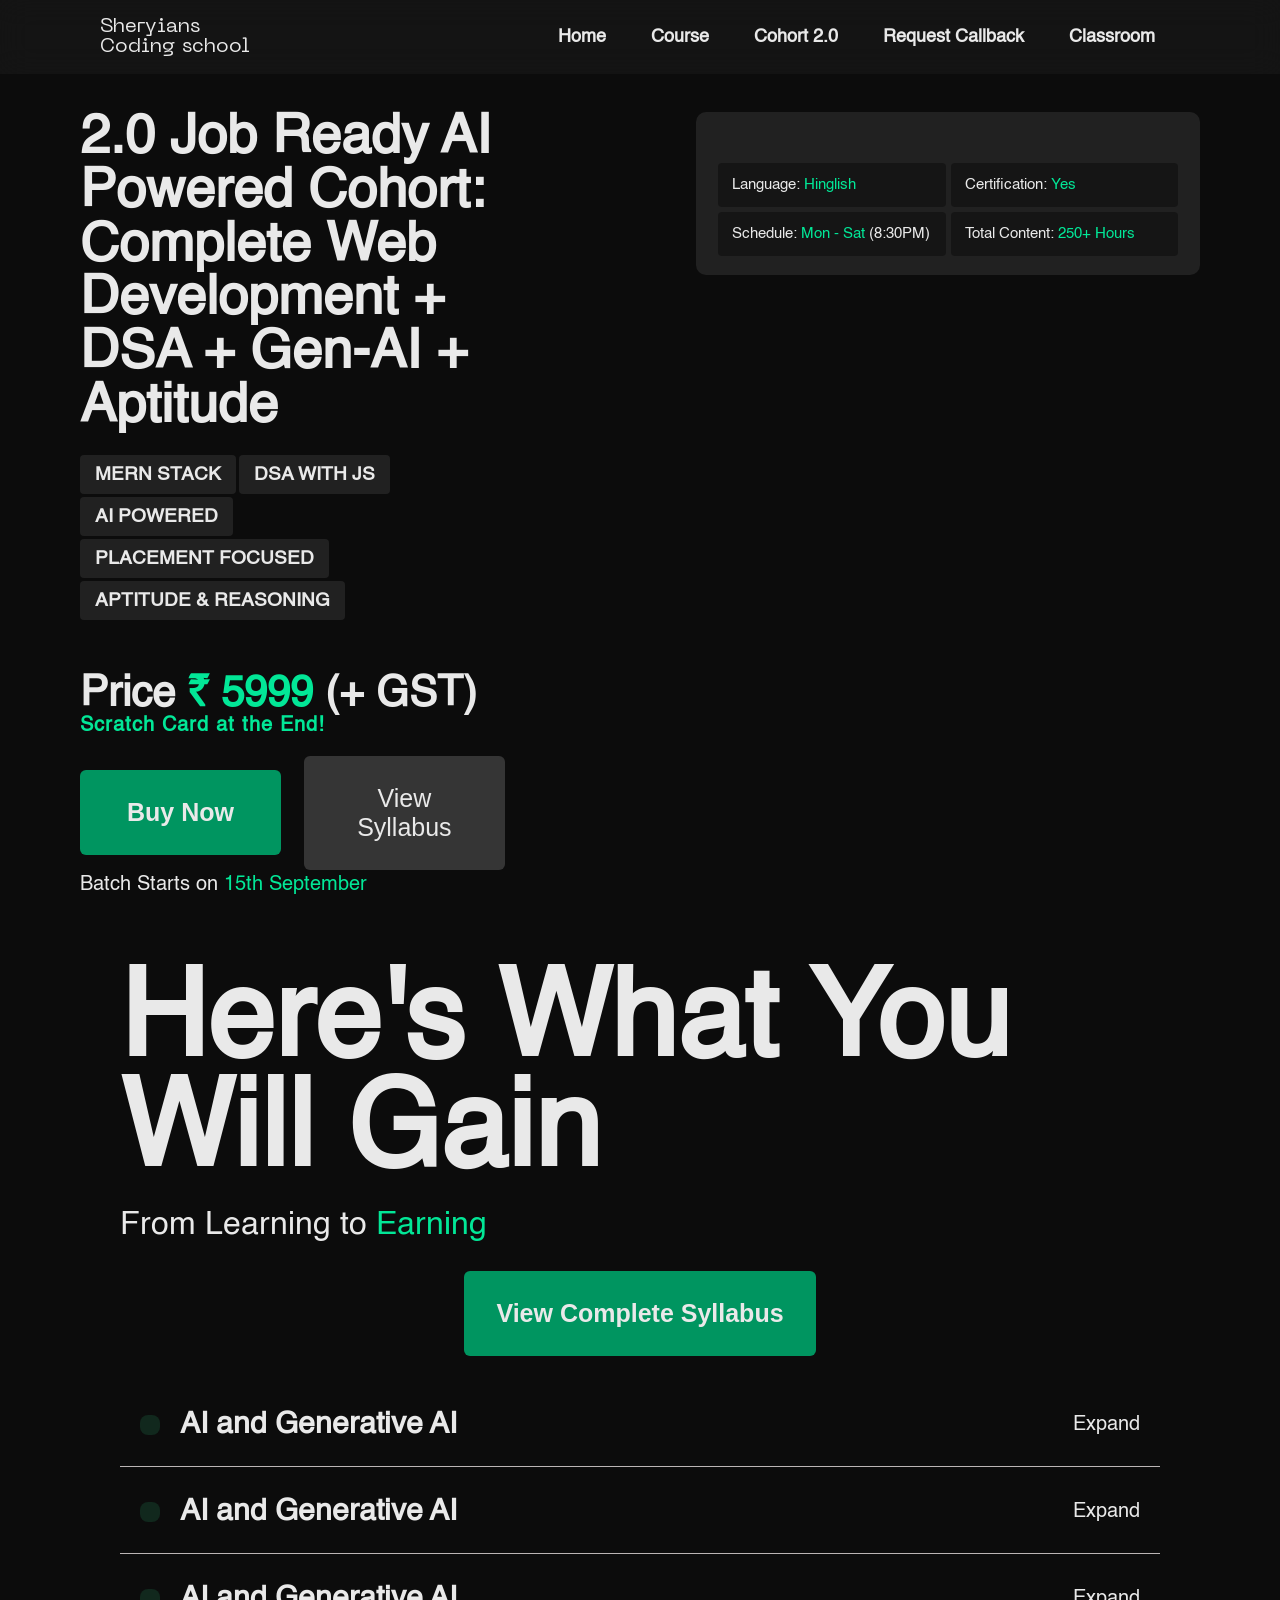
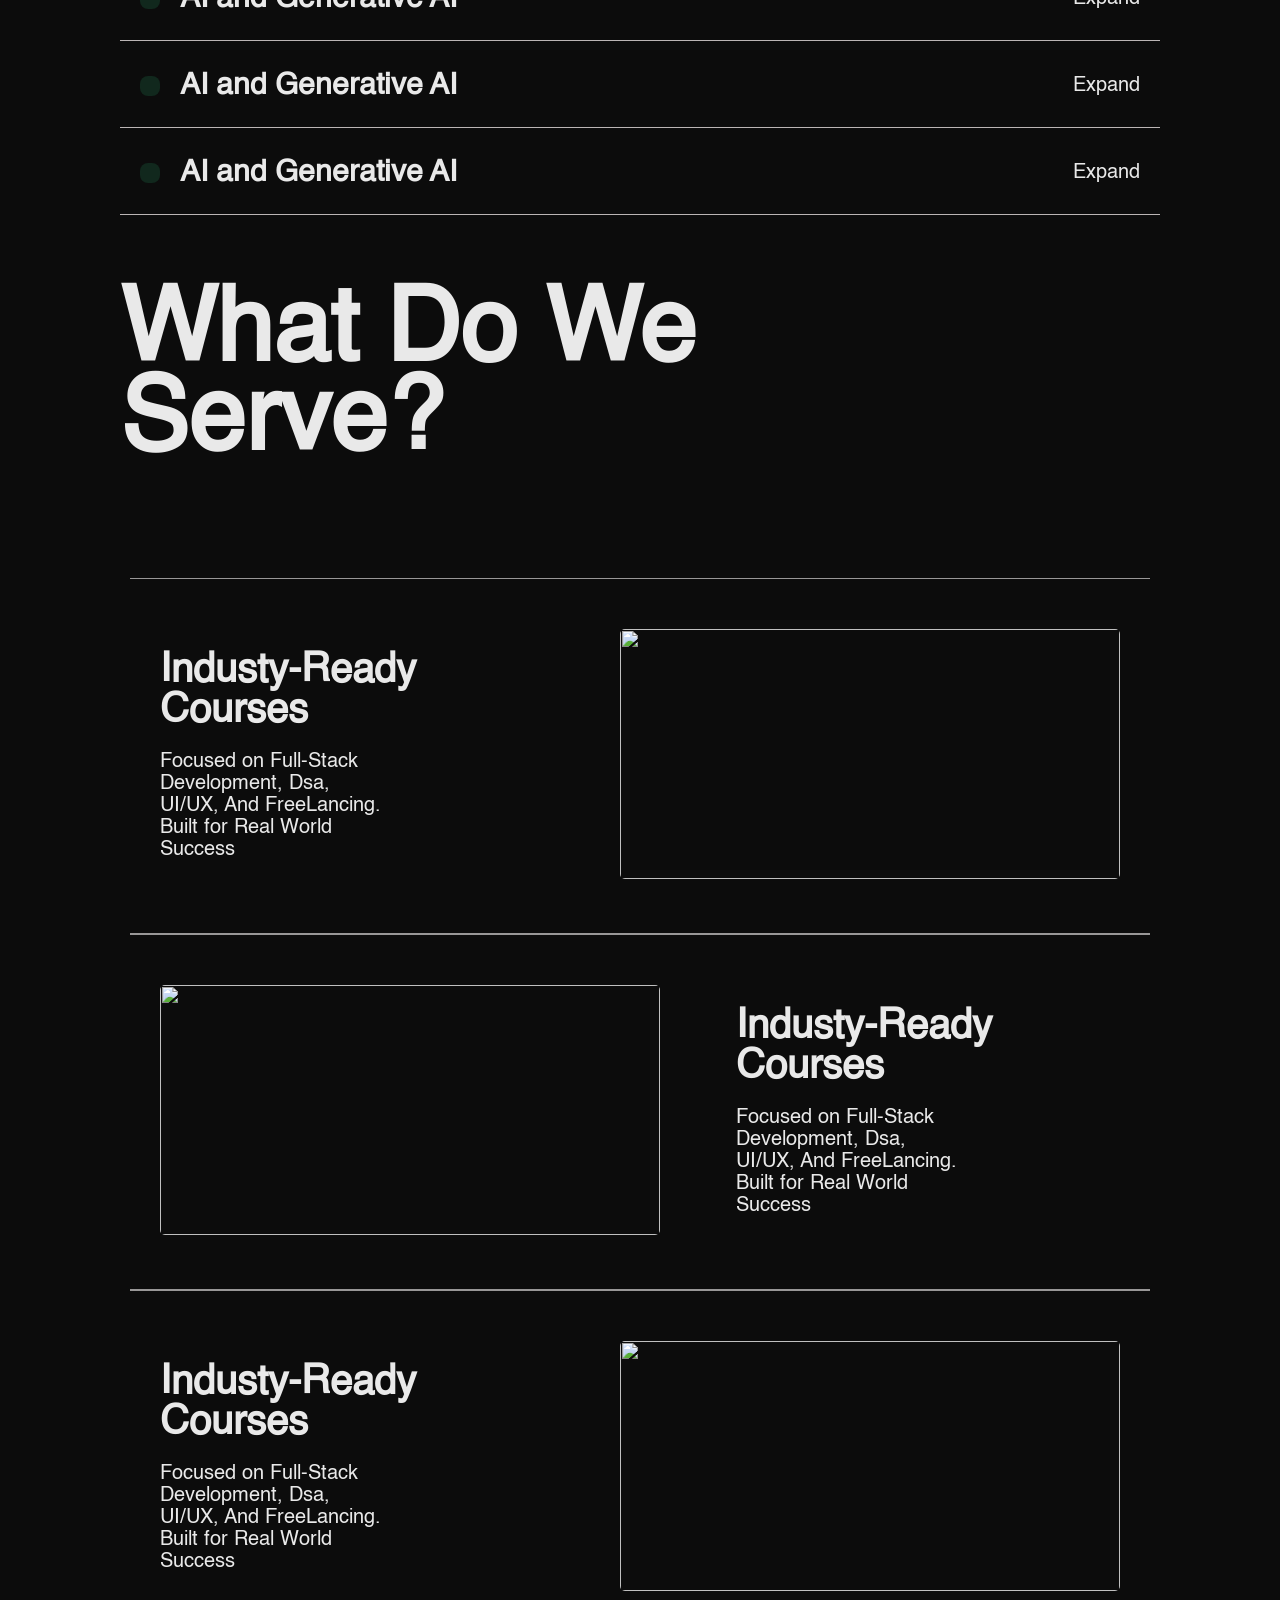
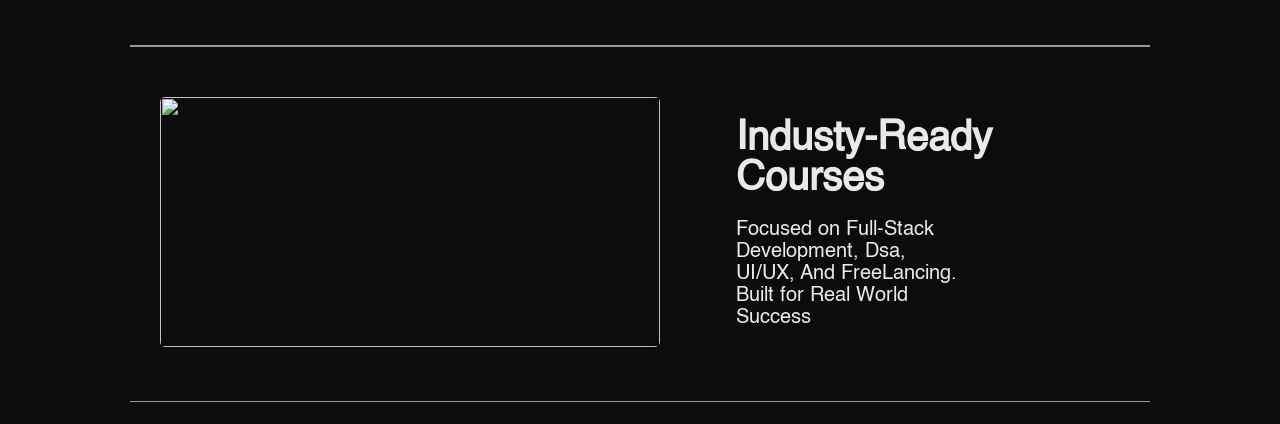
==== sheryiansWebPage/index.html @ 27f93404 "code added" ====
<!DOCTYPE html>
<html lang="en">
  <head>
    <meta charset="UTF-8" />
    <meta name="viewport" content="width=device-width, initial-scale=1.0" />
    <title>Sheryians Web Page</title>
    <link
      href="https://cdn.jsdelivr.net/npm/remixicon@4.5.0/fonts/remixicon.css"
      rel="stylesheet"
    />
    <link rel="stylesheet" href="style.css" />
  </head>
  <body>
    <nav>
      <div class="nav1">
        <img
          src="https://ik.imagekit.io/sheryians/light-logo_lNzGXRRlQ.png"
          alt=""
        />
        <h4>
          Sheryians <br />
          Coding school
        </h4>
      </div>
      <div class="nav2">
        <h4>Home</h4>
        <h4>Course</h4>
        <h4>Cohort 2.0</h4>
        <h4>Request Callback</h4>
        <h4>Classroom</h4>
        <h4><i class="ri-notification-3-fill"></i></h4>
      </div>
      <div class="nav3">
        <h4><i class="ri-phone-fill"></i></h4>
        <h4><i class="ri-menu-3-line"></i></h4>
      </div>
    </nav>
    <main>
      <div class="section1">
        <div class="left">
          <h1>
            2.0 Job Ready AI Powered Cohort: Complete Web Development + DSA +
            Gen-AI + Aptitude
          </h1>
          <div class="tags">
            <h4>MERN STACK</h4>
            <h4>DSA WITH JS</h4>
            <h4>AI POWERED</h4>
            <h4>PLACEMENT FOCUSED</h4>
            <h4>APTITUDE & REASONING</h4>
          </div>
          <h3 class="price">Price <span>₹ 5999</span> (+ GST)</h3>
          <h5><span>Scratch Card at the End!</span></h5>
          <div class="buttonsSect1">
            <button>Buy Now</button>
            <button>View Syllabus</button>
          </div>
          <h6 class="cta">Batch Starts on <span>15th September</span></h6>
        </div>
        <div class="right">
          <div class="right-card">
            <div class="image">
              <img
                src="https://ik.imagekit.io/sheryians/cohort-3_ekZjBiRzc.jpeg"
                alt=""
              />
            </div>
            <div class="image-bottom">
              <h4>Language: <span>Hinglish</span></h4>
              <h4>Certification: <span>Yes</span></h4>
              <h4>Schedule: <span>Mon - Sat </span>(8:30PM)</h4>
              <h4>Total Content: <span>250+ Hours</span></h4>
            </div>
          </div>
        </div>
      </div>

      <div class="section3">
        <h1>
          Here's What You <br />
          Will Gain
        </h1>
        <h3>From Learning to <span>Earning</span></h3>
        <div class="btn-extend">
          <button>View Complete Syllabus</button>
        </div>

        <div class="technos">
          <div class="techno">
            <div class="techn">
              <div class="timg">
                <i class="ri-robot-2-line"></i>
              </div>
              <h4>AI and Generative AI</h4>
            </div>
            <div class="expand">
              Expand <i class="ri-arrow-down-wide-line"></i>
            </div>
          </div>
          <div class="techno">
            <div class="techn">
              <div class="timg">
                <i class="ri-robot-2-line"></i>
              </div>
              <h4>AI and Generative AI</h4>
            </div>
            <div class="expand">
              Expand <i class="ri-arrow-down-wide-line"></i>
            </div>
          </div>
          <div class="techno">
            <div class="techn">
              <div class="timg">
                <i class="ri-robot-2-line"></i>
              </div>
              <h4>AI and Generative AI</h4>
            </div>
            <div class="expand">
              Expand <i class="ri-arrow-down-wide-line"></i>
            </div>
          </div>
          <div class="techno">
            <div class="techn">
              <div class="timg">
                <i class="ri-robot-2-line"></i>
              </div>
              <h4>AI and Generative AI</h4>
            </div>
            <div class="expand">
              Expand <i class="ri-arrow-down-wide-line"></i>
            </div>
          </div>
          <div class="techno">
            <div class="techn">
              <div class="timg">
                <i class="ri-robot-2-line"></i>
              </div>
              <h4>AI and Generative AI</h4>
            </div>
            <div class="expand">
              Expand <i class="ri-arrow-down-wide-line"></i>
            </div>
          </div>
        </div>
      </div>

      <div class="section4">
        <h1>
          What Do We <br />
          Serve?
        </h1>
        <div class="shercards">
          <div class="shercard">
            <div class="left">
              <h2>Industy-Ready Courses</h2>
              <p>
                Focused on Full-Stack Development, Dsa, UI/UX, And FreeLancing.
                Built for Real World Success
              </p>
            </div>
            <div class="right">
              <img
                src="https://plus.unsplash.com/premium_vector-1682310664746-f934119dffd6?w=900&auto=format&fit=crop&q=60&ixlib=rb-4.1.0&ixid=M3wxMjA3fDB8MHxzZWFyY2h8MXx8Y29kZXxlbnwwfDB8MHx8fDA%3D"
                alt=""
              />
            </div>
          </div>
          <div class="shercard">
            <div class="left">
              <h2>Industy-Ready Courses</h2>
              <p>
                Focused on Full-Stack Development, Dsa, UI/UX, And FreeLancing.
                Built for Real World Success
              </p>
            </div>
            <div class="right">
              <img
                src="https://plus.unsplash.com/premium_vector-1682306831269-3d16a30e3966?w=900&auto=format&fit=crop&q=60&ixlib=rb-4.1.0&ixid=M3wxMjA3fDB8MHxzZWFyY2h8MXx8bWVudG9yc2hpcHxlbnwwfDB8MHx8fDA%3D"
                alt=""
              />
            </div>
          </div>
          <div class="shercard">
            <div class="left">
              <h2>Industy-Ready Courses</h2>
              <p>
                Focused on Full-Stack Development, Dsa, UI/UX, And FreeLancing.
                Built for Real World Success
              </p>
            </div>
            <div class="right">
              <img
                src="https://plus.unsplash.com/premium_vector-1717082060641-5d649cb834aa?w=900&auto=format&fit=crop&q=60&ixlib=rb-4.1.0&ixid=M3wxMjA3fDB8MHxzZWFyY2h8OXx8Y29sbGFib3JhdGV8ZW58MHwwfDB8fHww"
                alt=""
              />
            </div>
          </div>
          <div class="shercard">
            <div class="left">
              <h2>Industy-Ready Courses</h2>
              <p>
                Focused on Full-Stack Development, Dsa, UI/UX, And FreeLancing.
                Built for Real World Success
              </p>
            </div>
            <div class="right">
              <img
                src="https://plus.unsplash.com/premium_vector-1682308752501-1ebeac94d735?w=900&auto=format&fit=crop&q=60&ixlib=rb-4.1.0&ixid=M3wxMjA3fDB8MHxzZWFyY2h8OXx8c3VjY2Vzc3xlbnwwfDB8MHx8fDA%3D"
                alt=""
              />
            </div>
          </div>
        </div>
      </div>
    </main>
  </body>
</html>
---- sheryiansWebPage/style.css ----
:root {
  --green: #02e797;
  --gray: #212121;
  --black: #0c0c0c;
  --white: #e9e9e9;
}
* {
  color: var(--white);
  margin: 0;
  padding: 0;
  box-sizing: border-box;
}
html,
body {
  width: 100%;
  height: 100%;
}
@font-face {
  font-family: "hell";
  src: url("./fonts/Helvetica_NTUXwLmxSC.ttf");
}
@font-face {
  font-family: "gill";
  src: url("./fonts/Gilroy-Medium_eHDK2RllDd.ttf");
}
@font-face {
  font-family: "new";
  src: url("./fonts/NeueMachina-Regular_DQCmjH1st.ttf");
}
body {
  background: var(--black);
}

nav {
  display: flex;
  align-items: center;
  justify-content: space-between;
  padding: 12px 80px;
  font-family: "hell";
  /* background: red; */
  position: fixed;
  width: 100%;
  background: rgba(238, 232, 232, 0.035); /* light white with transparency */
  backdrop-filter: blur(15px); /* blur effect */
}
.nav1 {
  display: flex;
  align-items: center;
  justify-content: center;
  gap: 20px;
}
.nav1 img {
  height: 50px;
}
.nav1 h4 {
  font-family: "new";
  font-size: 20px;
  font-weight: 400;
}
.nav2 h4 {
  font-size: 18px;
}
.nav2 {
  display: flex;
  align-items: center;
  justify-content: center;
  gap: 45px;
}
.nav3 {
  display: none;
  align-items: center;
  justify-content: center;
  gap: 30px;
  font-size: 25px;
}
@media (max-width: 900px) {
  nav {
    padding: 10px 40px;
  }

  .nav1 {
    gap: 20px;
  }
  .nav1 h4 {
    font-size: 15px;
  }
  .nav2 {
    gap: 17px;
  }
  .nav2 h4 {
    font-size: 15px;
  }
}
@media (max-width: 690px) {
  nav {
    padding: 11px 21px;
    /* background: blue; */
  }
  .nav1 {
    gap: 10px;
  }
  .nav1 h4 {
    font-size: 13px;
  }
  .nav1 img {
    height: 40px;
  }
  .nav2 {
    display: none;
  }
  .nav3 {
    display: flex;
  }
}
main {
  padding-top: 100px;
  /* background: red; */
}
.section1 {
  display: flex;
  align-items: flex-start;
  justify-content: space-between;
  padding: 12px 80px;
  font-family: hell;
}
.section1 span {
  color: var(--green);
}
.section1 .left {
  width: 39%;
  /* background: red; */
}
.section1 .right {
  width: 45%;
  /* background: blue; */
}
.section1 .right img {
  width: 500px;
}
.left h1 {
  font-size: 49px;
  font-weight: 600;
}

.left .tags {
  display: flex;
  align-items: center;
  gap: 6px 6px;
  margin: 20px 0;
  flex-wrap: wrap;
  width: 80%;
}

.left .tags h4 {
  background: var(--gray);
  padding: 10px 14px;
  border-radius: 4px;
  white-space: nowrap;
  font-size: 15px;
}
.left .price {
  font-size: 42px;
  margin-top: 54px;
  /* background: blue; */
}
.left h5 span {
  font-size: 20px;
  letter-spacing: 1px;
  font-weight: 600;
}

.right-card {
  height: fit-content;
  width: 100%;
  /* background: greenyellow; */
  background: var(--gray);
  overflow: hidden;
  border-radius: 10px;
}
.right .right-card .image {
  width: 100%;
}
.right .right-card .image img {
  width: 100%;
}
.right .right-card .image-bottom {
  /* background: blue; */
  padding: 10px;
  padding-top: 35px;
  display: flex;
  align-items: center;
  justify-content: center;
  gap: 20px;
  flex-wrap: wrap;
  padding-bottom: 19px;
}
.image-bottom h4 {
  background: #151515;
  padding: 14px;
  font-size: 20px;
  white-space: nowrap;
  width: 47%;
  border-radius: 4px;
  font-weight: 500;
}

.buttonsSect1 {
  /* background: blue; */
  display: flex;
  gap: 23px;
  align-items: center;
  cursor: pointer;
  margin-top: 20px;
}
.buttonsSect1 button {
  cursor: pointer;
  font-size: 25px;
  padding: 28px 28px;
  background-color: #009560;
  font-weight: 600;
  border: none;
  border-radius: 6px;
  width: 46%;
}
.buttonsSect1 button:nth-child(2) {
  background: #353535;
  font-weight: 400;
}
.cta {
  font-size: 20px;
  font-weight: 400;
  margin-top: 5px;
}
@media (max-width: 1300px) {
  .right .right-card .image-bottom {
    gap: 5px;
  }
  .image-bottom h4 {
    font-size: 1.2vw;
  }
  .left h1 {
    font-size: 4.2vw;
    line-height: 4.2vw;
  }
  .left .tags {
    gap: 3px;
  }
  .left .tags h4 {
    font-size: 1.5vw;
    padding: 10px 15px;
  }
}
@media (max-width: 800px) {
  main {
    width: 100%;
    /* background: blueviolet; */
  }
  .section1 {
    flex-direction: column-reverse;
    /* background: red; */
    width: 100%;
    padding: 10px 30px;
  }
  .section1 .left {
    width: 100%;
    /* background: blue; */
  }
  .section1 .right {
    width: 100%;
  }
  .right .right-card .image-bottom {
    /* background: green; */
    gap: 10px;
    padding-top: 20px;
  }
  .image-bottom h4 {
    font-size: 2.3vw;
  }
  .left h1 {
    margin-top: 20px;
    font-size: 6.2vw;
    line-height: 6.2vw;
  }
  .left .tags {
    gap: 4px;
  }
  .left .tags h4 {
    font-size: 2.5vw;
    padding: 10px 15px;
  }
  .left .price {
    font-size: 7vw;
    margin-top: 10px;
  }
  .left h5 span {
    font-size: 4vw;
  }
  .buttonsSect1 {
    justify-content: space-between;
    margin-bottom: 10px;
  }
  .buttonsSect1 button {
    font-size: 3vw;
    padding: 15px 20px;
  }
  .cta {
    font-size: 3vw;
  }
}
.section3 {
  display: flex;
  flex-direction: column;
  align-items: flex-start;
  justify-content: flex-start;
  padding: 12px 120px;
  font-family: hell;
  margin-top: 50px;
  /* background: green; */
}
.section3 h1 {
  font-size: 120px;
  line-height: 110px;
}
.section3 h3 {
  margin-top: 20px;
  font-size: 32px;
  font-weight: 400;
}
.section3 h3 span {
  color: var(--green);
}
.btn-extend {
  /* background: red; */
  width: 100%;
  padding: 10px;
  display: flex;
  justify-content: center;
  align-items: center;
  margin-top: 20px;
}
.btn-extend button {
  cursor: pointer;
  font-size: 25px;
  padding: 28px 32px;
  background-color: #009560;
  font-weight: 600;
  border: none;
  border-radius: 6px;
}
.technos {
  /* background: red; */
  width: 100%;
  display: flex;
  flex-direction: column;
  gap: 20px;
  font-size: 30px;
  margin-top: 34px;
}
.techno {
  display: flex;
  justify-content: space-between;
  align-items: center;
  padding: 10px 20px;
  /* background: blueviolet; */
  border-bottom: 1px solid rgb(187, 181, 181);
  padding-bottom: 26px;
}
.techn {
  /* background: green; */
  display: flex;
  align-items: center;
  justify-content: center;
  gap: 20px;
}
.timg {
  padding: 10px;
  background: #11281d;
  display: flex;
  justify-content: center;
  align-items: center;
  border-radius: 8px;
}
.timg i {
  color: #24ac71;
}
.expand {
  font-size: 20px;
}
@media (max-width: 800px) {
  .section3 {
    /* background: blue; */
    width: 100%;
    padding: 10px 30px;
  }
  .section3 h1 {
    font-size: 12vw;
    line-height: 12vw;
    text-align: center;
    /* background: red; */
    width: 100%;
  }
  .section3 h3 {
    font-size: 4vw;
    text-align: center;
    /* background: red; */
    width: 100%;
  }
  .technos {
    width: 100%;
  }
  .btn-extend button {
    padding: 10px 20px;
    font-size: 5vw;
  }

  .techno {
    font-size: 4vw;
    padding-bottom: 3vw;
  }
  .timg {
    padding: 5px 5px;
  }
  .timg i {
    font-size: 20px;
  }
  .expand {
    font-size: 3vw;
  }
}
@media (max-width: 400px) {
  .techn {
    /* background: black; */
    font-size: 3.2vw;
    gap: 10px;
  }
}
.section4 {
  display: flex;
  flex-direction: column;
  align-items: flex-start;
  justify-content: flex-start;
  padding: 12px 120px;
  font-family: hell;
  margin-top: 50px;
}
.section4 h1 {
  font-size: 8vw;
  line-height: 7vw;
}

.shercards {
  width: 100%;
  /* background: blue; */
  margin-top: 100px;
  display: flex;
  flex-direction: column;
  padding: 10px;
}
.shercard {
  display: flex;
  /* background: red; */
  padding: 50px 30px;
  align-items: center;
  justify-content: space-between;
  border-block: 1px solid rgb(153, 151, 151);
}
.shercard img {
  height: 250px;
  width: 500px;
  object-fit: cover;
  border-radius: 5px;
}
.shercard .left {
  display: flex;
  flex-direction: column;
  gap: 20px;
  width: 40%;
}
.shercard .left h2 {
  font-size: 40px;
}
.shercard .left p {
  font-size: 20px;
  line-height: 22px;
  width: 60%;
}

.shercard:nth-child(2) {
  flex-direction: row-reverse;
}
.shercard:nth-child(4) {
  flex-direction: row-reverse;
}
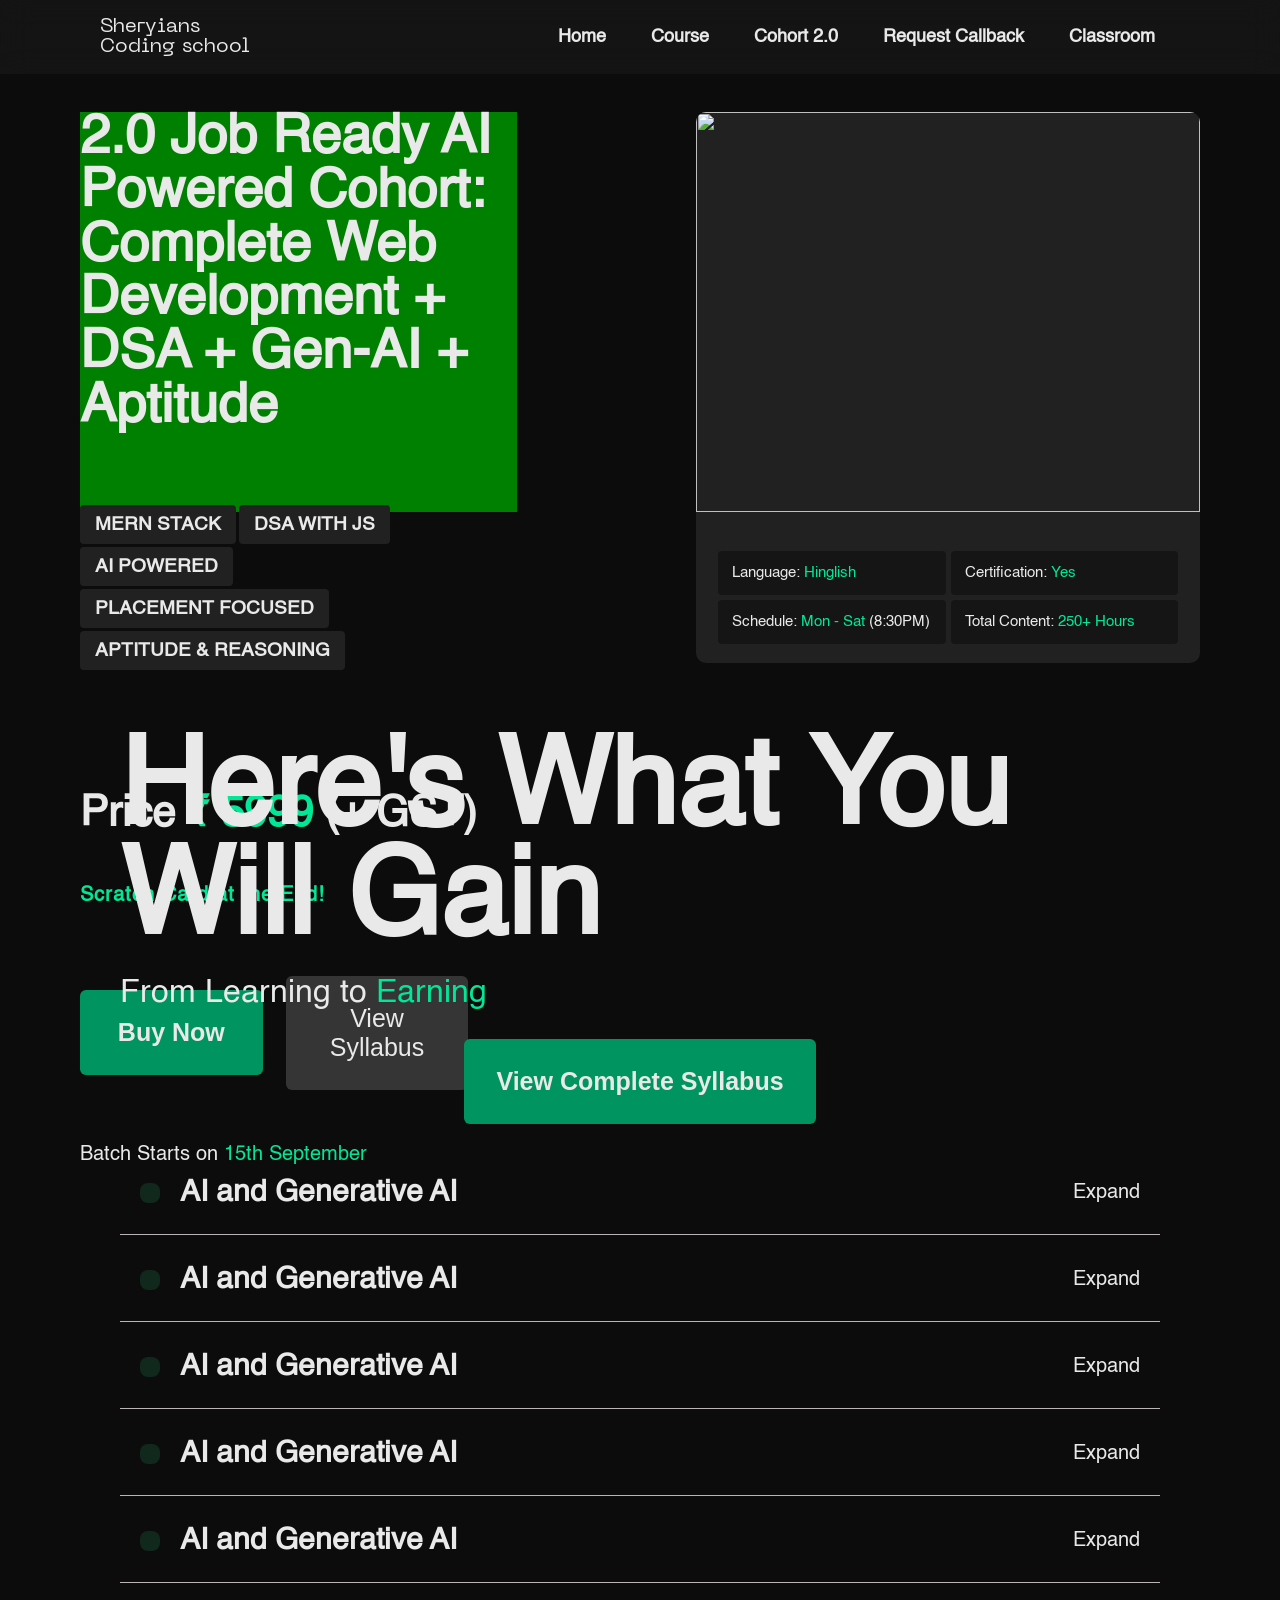
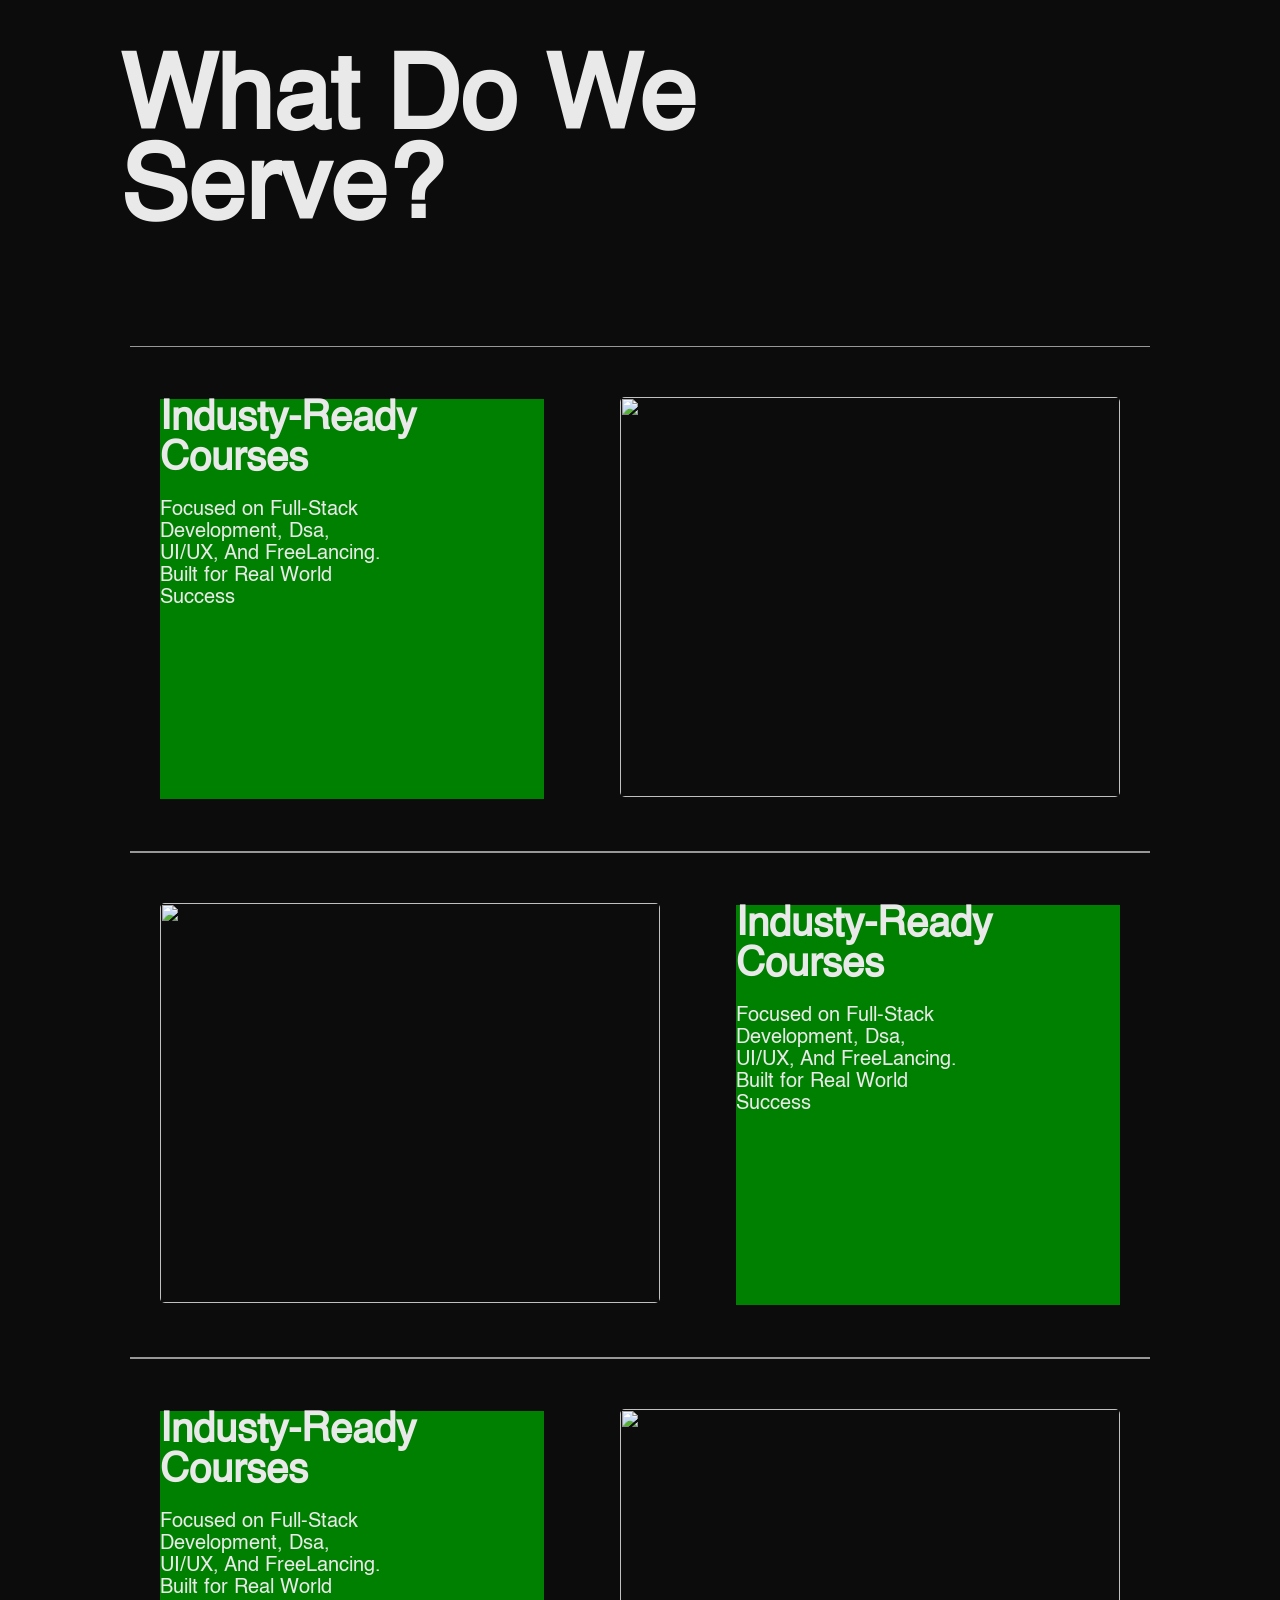
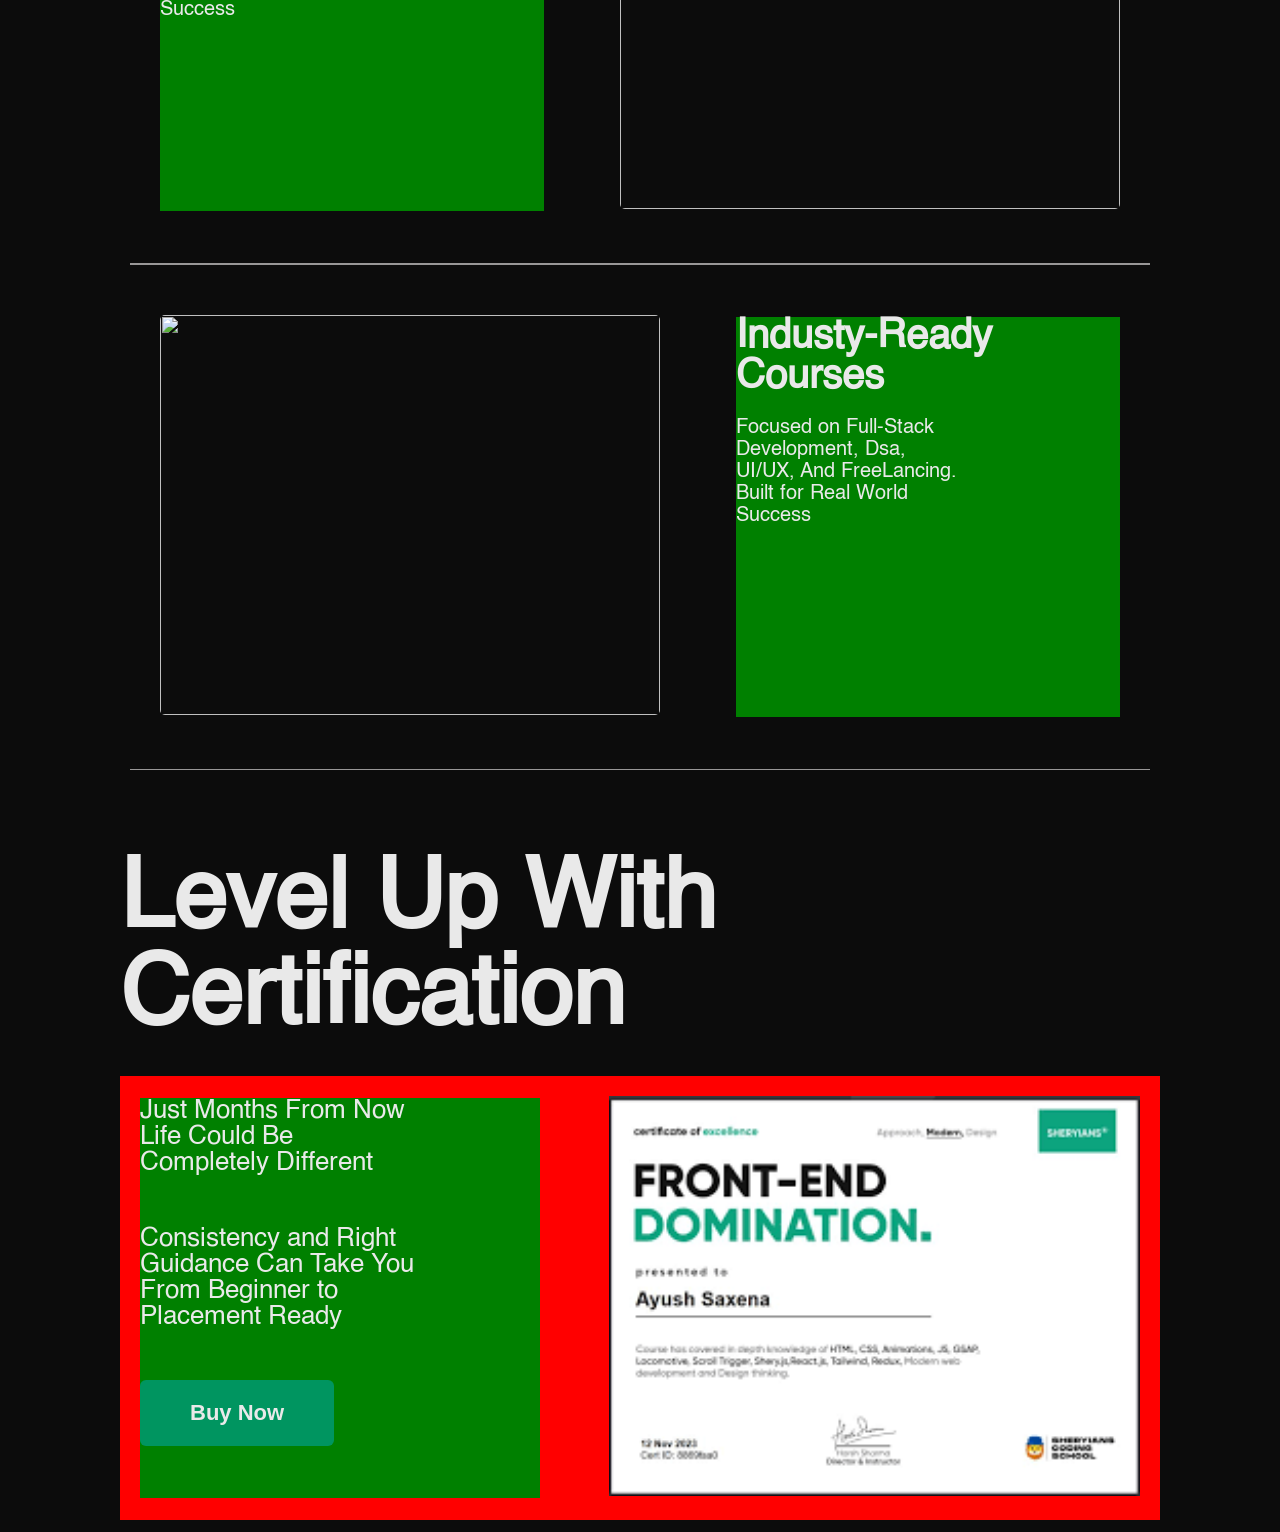
==== commit 78711d4b: "code added" ====
--- a/sheryiansWebPage/index.html
+++ b/sheryiansWebPage/index.html
@@ -212,6 +212,28 @@
           </div>
         </div>
       </div>
+
+      <div class="section6">
+        <h1>
+          Level Up With <br />
+          Certification
+        </h1>
+        <div class="certf">
+          <div class="left">
+            <div class="top">
+              Just Months From Now Life Could Be Completely Different
+            </div>
+            <div class="bottom">
+              Consistency and Right Guidance Can Take You From Beginner to
+              Placement Ready
+            </div>
+            <button>Buy Now</button>
+          </div>
+          <div class="right">
+            <img src="./assets/Cert.png" alt="" />
+          </div>
+        </div>
+      </div>
     </main>
   </body>
 </html>
--- a/sheryiansWebPage/style.css
+++ b/sheryiansWebPage/style.css
@@ -491,3 +491,105 @@
 .shercard:nth-child(4) {
   flex-direction: row-reverse;
 }
+@media (max-width: 800px) {
+  .section4 {
+    padding: 10px 15px;
+  }
+  .section4 h1 {
+    font-size: 11vw;
+    line-height: 9vw;
+    width: 100%;
+    /* background: greenyellow; */
+    text-align: center;
+  }
+  .shercards {
+    flex-direction: column;
+    width: 100%;
+    margin-top: 20px;
+  }
+  .shercard {
+    width: 100%;
+    /* background: blue; */
+    display: flex;
+    flex-direction: column-reverse;
+    padding: 40px 20px;
+  }
+  .shercard img {
+    width: 100%;
+    height: 100%;
+  }
+  .shercard .left {
+    width: 100%;
+  }
+  .shercard .left h2 {
+    font-size: 8vw;
+    width: 100%;
+    margin-top: 20px;
+    /* background: green; */
+  }
+  .shercard .left p {
+    width: 100%;
+    font-size: 4vw;
+    line-height: 4vw;
+    margin-bottom: 30px;
+  }
+  .shercard:nth-child(2) {
+    flex-direction: column-reverse;
+  }
+  .shercard:nth-child(4) {
+    flex-direction: column-reverse;
+  }
+}
+.section6 {
+  display: flex;
+  flex-direction: column;
+  align-items: flex-start;
+  justify-content: flex-start;
+  padding: 12px 120px;
+  font-family: hell;
+  margin-top: 50px;
+}
+.section6 h1 {
+  font-size: 7.5vw;
+  line-height: 7.5vw;
+}
+.certf {
+  background: red;
+  margin-top: 30px;
+  width: 100%;
+  display: flex;
+  align-items: center;
+  justify-content: space-between;
+  padding: 20px;
+}
+.left {
+  display: flex;
+  flex-direction: column;
+  justify-content: flex-start;
+  align-items: flex-start;
+  width: 40%;
+  background: green;
+  height: 400px;
+  gap: 50px;
+}
+.left .top {
+  font-size: 26px;
+  width: 70%;
+}
+.left .bottom {
+  font-size: 26px;
+  /* margin-top: 30px; */
+  width: 70%;
+}
+.right img {
+  height: 400px;
+}
+.certf button {
+  cursor: pointer;
+  font-size: 22px;
+  padding: 20px 50px;
+  background-color: #009560;
+  font-weight: 600;
+  border: none;
+  border-radius: 6px;
+}
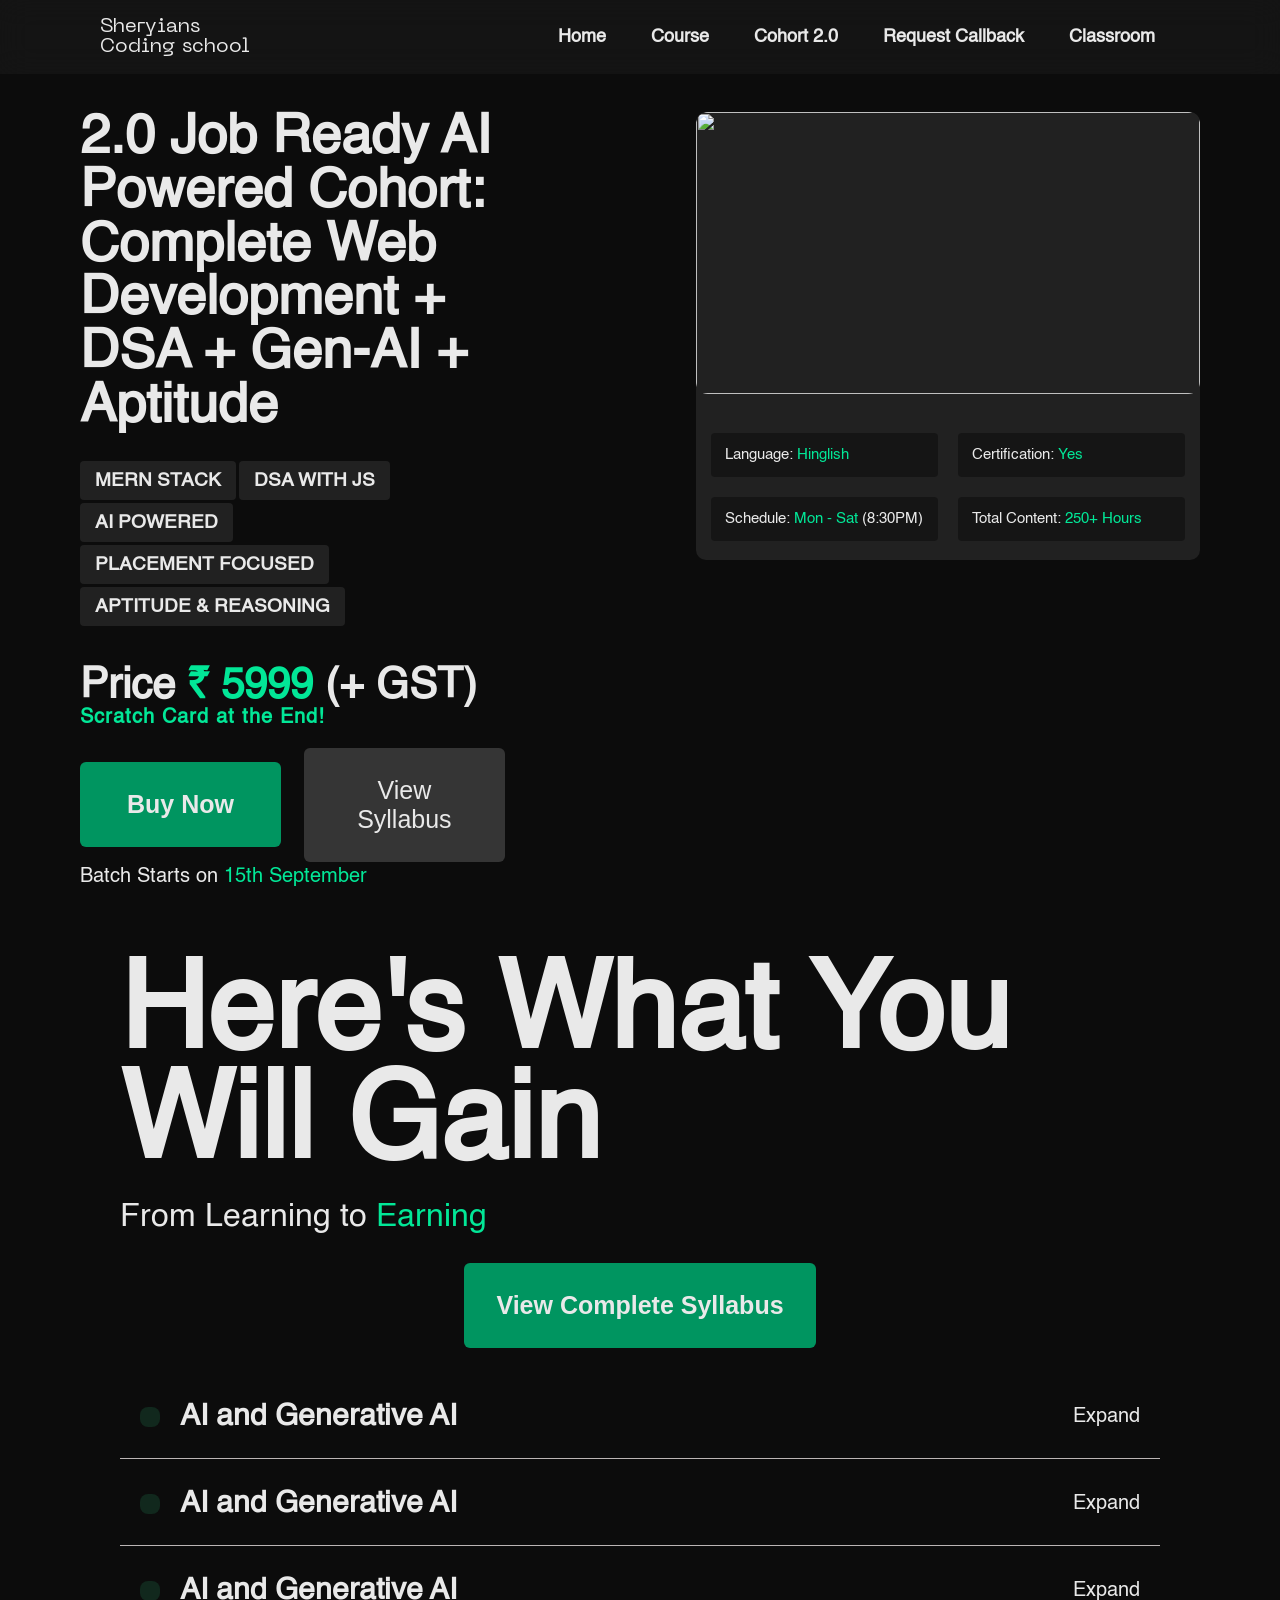
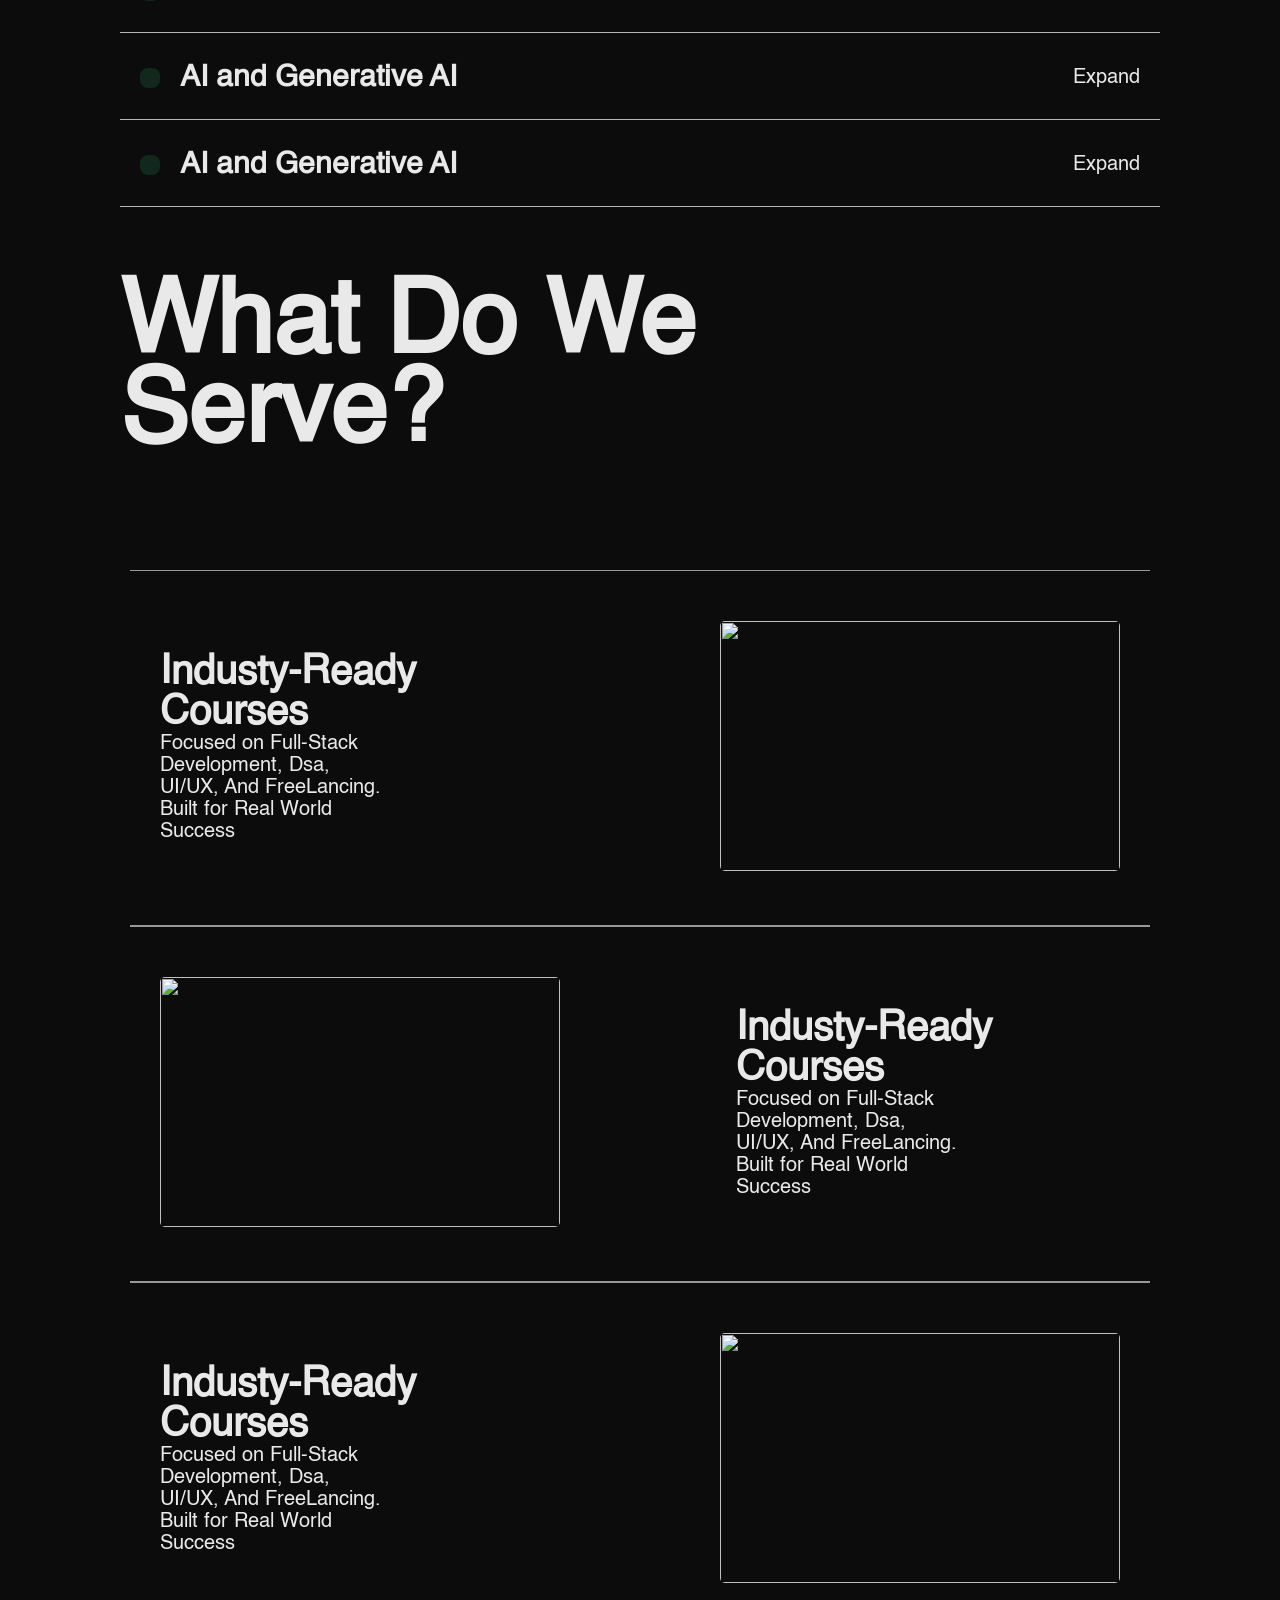
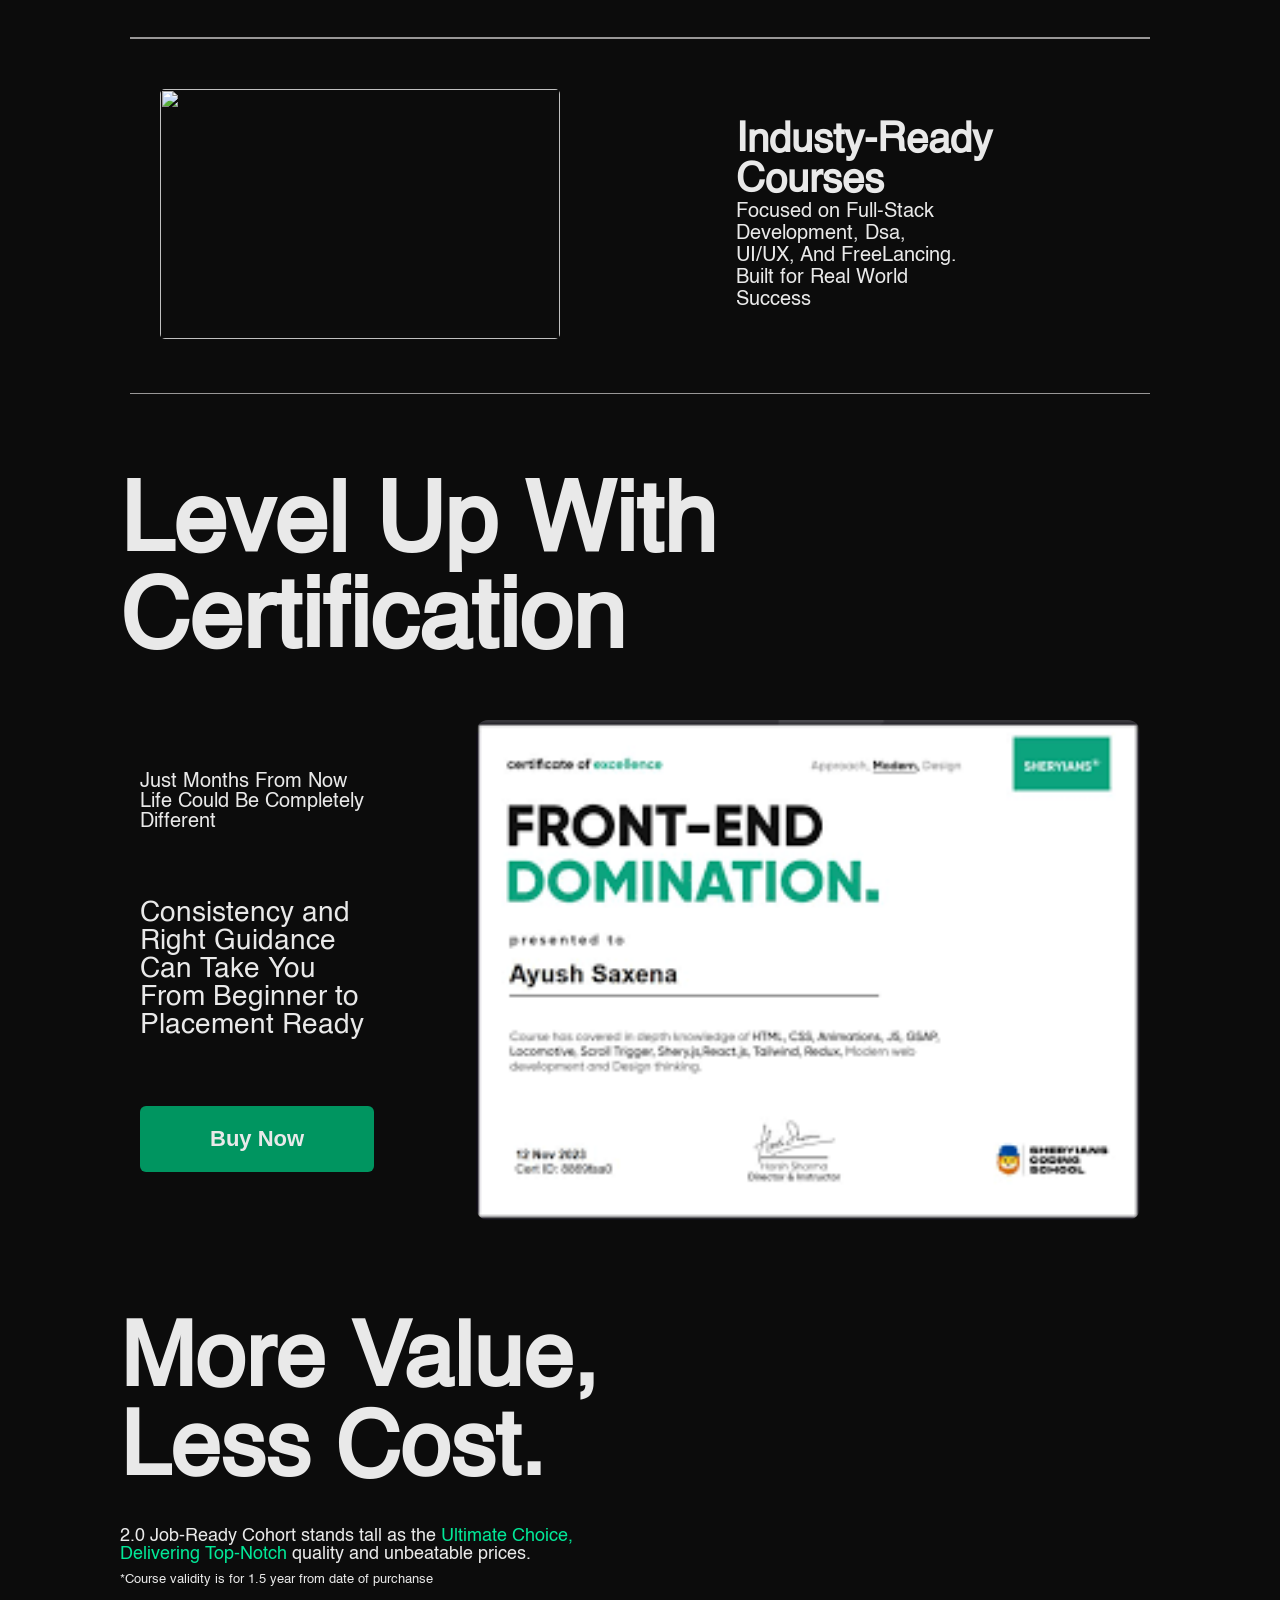
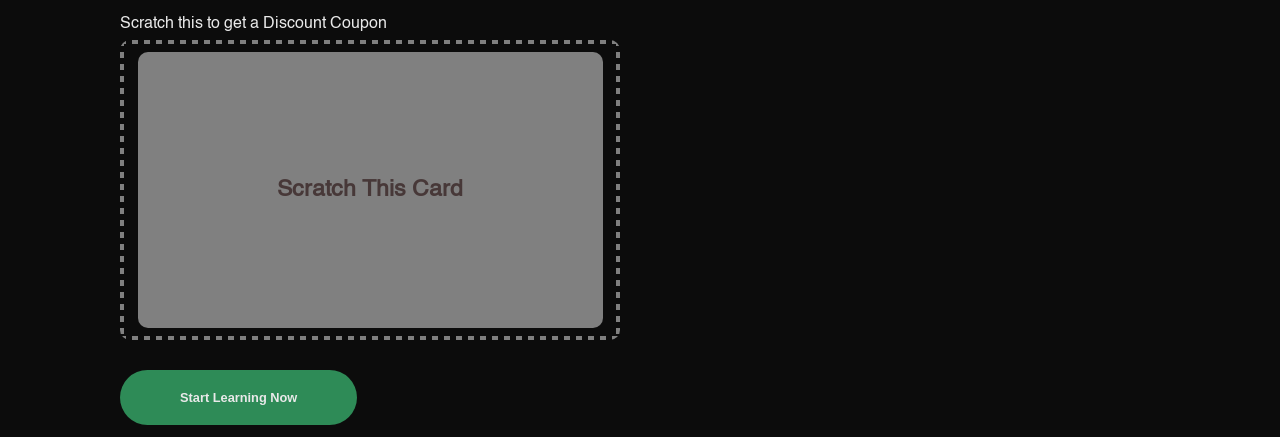
==== commit fcfafb58: "code added" ====
--- a/sheryiansWebPage/index.html
+++ b/sheryiansWebPage/index.html
@@ -234,6 +234,32 @@
           </div>
         </div>
       </div>
+
+      <div class="section7">
+        <h1>
+          More Value, <br />
+          Less Cost.
+        </h1>
+        <h2 class="subHeading">
+          2.0 Job-Ready Cohort stands tall as the
+          <span>
+            Ultimate Choice, <br />
+            Delivering Top-Notch
+          </span>
+          quality and unbeatable prices. <br />
+        </h2>
+        <small class="validity"
+          >*Course validity is for 1.5 year from date of purchanse</small
+        >
+
+        <div class="scratch">
+          <p>Scratch this to get a Discount Coupon</p>
+          <div class="scratch-card">
+            <div class="scratch-inner">Scratch This Card</div>
+          </div>
+        </div>
+        <button>Start Learning Now</button>
+      </div>
     </main>
   </body>
 </html>
--- a/sheryiansWebPage/style.css
+++ b/sheryiansWebPage/style.css
@@ -122,6 +122,7 @@
   justify-content: space-between;
   padding: 12px 80px;
   font-family: hell;
+  /* background: greenyellow; */
 }
 .section1 span {
   color: var(--green);
@@ -136,6 +137,8 @@
 }
 .section1 .right img {
   width: 500px;
+  /* height: 24vw; */
+  object-fit: cover;
 }
 .left h1 {
   font-size: 49px;
@@ -146,7 +149,7 @@
   display: flex;
   align-items: center;
   gap: 6px 6px;
-  margin: 20px 0;
+  margin: 26px 0;
   flex-wrap: wrap;
   width: 80%;
 }
@@ -160,7 +163,7 @@
 }
 .left .price {
   font-size: 42px;
-  margin-top: 54px;
+  margin-top: 40px;
   /* background: blue; */
 }
 .left h5 span {
@@ -170,9 +173,8 @@
 }
 
 .right-card {
-  height: fit-content;
+  /* height: fit-content; */
   width: 100%;
-  /* background: greenyellow; */
   background: var(--gray);
   overflow: hidden;
   border-radius: 10px;
@@ -182,6 +184,8 @@
 }
 .right .right-card .image img {
   width: 100%;
+  height: 22vw;
+  object-fit: cover;
 }
 .right .right-card .image-bottom {
   /* background: blue; */
@@ -232,7 +236,7 @@
   margin-top: 5px;
 }
 @media (max-width: 1300px) {
-  .right .right-card .image-bottom {
+  .right .right-card .right .right-card .image-bottom {
     gap: 5px;
   }
   .image-bottom h4 {
@@ -264,6 +268,7 @@
   .section1 .left {
     width: 100%;
     /* background: blue; */
+    height: fit-content;
   }
   .section1 .right {
     width: 100%;
@@ -273,6 +278,14 @@
     gap: 10px;
     padding-top: 20px;
   }
+  .right .right-card .image {
+    width: 100%;
+  }
+  .right .right-card .image img {
+    width: 100%;
+    height: 60vw;
+    object-fit: cover;
+  }
   .image-bottom h4 {
     font-size: 2.3vw;
   }
@@ -283,6 +296,8 @@
   }
   .left .tags {
     gap: 4px;
+    /* background: greenyellow; */
+    width: 100%;
   }
   .left .tags h4 {
     font-size: 2.5vw;
@@ -290,14 +305,24 @@
   }
   .left .price {
     font-size: 7vw;
-    margin-top: 10px;
+    /* margin-top: 1px; */
+    /* background: red; */
+    width: 100%;
+  }
+
+  .section1 .left h5 {
+    width: 100%;
   }
   .left h5 span {
     font-size: 4vw;
+    width: 100%;
+    /* background: greenyellow; */
   }
   .buttonsSect1 {
     justify-content: space-between;
     margin-bottom: 10px;
+    /* background: red; */
+    width: 100%;
   }
   .buttonsSect1 button {
     font-size: 3vw;
@@ -305,6 +330,9 @@
   }
   .cta {
     font-size: 3vw;
+    /* background: blue; */
+    width: 100%;
+    margin-top: 10px;
   }
 }
 .section3 {
@@ -464,17 +492,18 @@
   justify-content: space-between;
   border-block: 1px solid rgb(153, 151, 151);
 }
-.shercard img {
+.shercard .right img {
   height: 250px;
-  width: 500px;
+  width: 400px;
   object-fit: cover;
   border-radius: 5px;
 }
 .shercard .left {
   display: flex;
   flex-direction: column;
-  gap: 20px;
   width: 40%;
+  /* background: blue; */
+  justify-content: center;
 }
 .shercard .left h2 {
   font-size: 40px;
@@ -514,12 +543,19 @@
     flex-direction: column-reverse;
     padding: 40px 20px;
   }
-  .shercard img {
-    width: 100%;
-    height: 100%;
+  .shercard .right img {
+    width: 100%;
+    /* height: 100%; */
+    /* background: ; */
   }
   .shercard .left {
     width: 100%;
+    padding: 5px;
+    height: 220px;
+    /* align-items: flex-start;
+    justify-content: flex-start; */
+    /* background: blue; */
+    text-align: left;
   }
   .shercard .left h2 {
     font-size: 8vw;
@@ -531,6 +567,7 @@
     width: 100%;
     font-size: 4vw;
     line-height: 4vw;
+    margin-top: 20px;
     margin-bottom: 30px;
   }
   .shercard:nth-child(2) {
@@ -554,7 +591,7 @@
   line-height: 7.5vw;
 }
 .certf {
-  background: red;
+  /* background: red; */
   margin-top: 30px;
   width: 100%;
   display: flex;
@@ -562,34 +599,217 @@
   justify-content: space-between;
   padding: 20px;
 }
-.left {
+.certf .left {
   display: flex;
   flex-direction: column;
-  justify-content: flex-start;
+  justify-content: space-between;
   align-items: flex-start;
   width: 40%;
-  background: green;
+  /* background: green; */
   height: 400px;
   gap: 50px;
 }
-.left .top {
-  font-size: 26px;
+.certf .left .top {
+  font-size: 20px;
   width: 70%;
 }
-.left .bottom {
-  font-size: 26px;
+.certf .left .bottom {
+  font-size: 28px;
   /* margin-top: 30px; */
   width: 70%;
+  /* background: blue; */
 }
 .right img {
-  height: 400px;
+  height: 500px;
+  border-radius: 12px;
 }
 .certf button {
   cursor: pointer;
   font-size: 22px;
-  padding: 20px 50px;
+  padding: 20px 70px;
   background-color: #009560;
   font-weight: 600;
   border: none;
   border-radius: 6px;
 }
+@media (max-width: 800px) {
+  .section6 {
+    width: 100%;
+    padding: 10px 20px;
+    /* background: green; */
+  }
+  .section6 h1 {
+    font-size: 7vw;
+    text-align: center;
+    width: 100%;
+    margin-bottom: -20px;
+  }
+  .certf {
+    width: 100%;
+    /* background: red; */
+    flex-direction: column;
+  }
+  .certf .left {
+    width: 100%;
+    /* background: blue; */
+    flex-direction: column;
+    align-items: center;
+    justify-content: center;
+    gap: 30px;
+    height: fit-content;
+    padding-block: 10px;
+    margin-bottom: 10px;
+  }
+
+  .certf .left .top {
+    /* background: grey; */
+    width: 100%;
+    text-align: center;
+    font-size: 3.3vw;
+  }
+
+  .certf .left .bottom {
+    /* background: grey; */
+    width: 100%;
+    text-align: center;
+    font-size: 3.3vw;
+  }
+  .certf .left button {
+    text-align: center;
+    font-size: 3vw;
+    padding: 14px 40px;
+  }
+  .right {
+    width: 100%;
+    margin-top: 20px;
+    /* display: none; */
+  }
+  .right img {
+    width: 100%;
+    height: 64vw;
+    object-fit: cover;
+  }
+}
+.section7 {
+  display: flex;
+  flex-direction: column;
+  align-items: flex-start;
+  justify-content: flex-start;
+  padding: 12px 120px;
+  font-family: hell;
+  margin-top: 50px;
+  /* background: green; */
+  gap: 30px;
+}
+.section7 h1 {
+  font-size: 7vw;
+  line-height: 7vw;
+}
+
+.section7 .subHeading {
+  font-size: 1.4vw;
+  font-weight: 400;
+  /* background: red; */
+  /* width: 50%; */
+
+  flex-direction: column;
+}
+.section7 .validity {
+  /* background: red; */
+  margin-top: -20px;
+  font-size: 1vw;
+}
+
+.scratch-card {
+  width: 500px;
+  height: 300px;
+  border-radius: 10px;
+  display: flex;
+  justify-content: center;
+  align-items: center;
+  margin-top: 8px;
+
+  /* Remove normal border */
+  border: none;
+
+  /* Dotted border using gradient */
+  background: repeating-linear-gradient(
+        to right,
+        gray 0 6px,
+        transparent 6px 12px
+      )
+      top,
+    repeating-linear-gradient(to right, gray 0 6px, transparent 6px 12px) bottom,
+    repeating-linear-gradient(to bottom, gray 0 6px, transparent 6px 12px) left,
+    repeating-linear-gradient(to bottom, gray 0 6px, transparent 6px 12px) right;
+  background-size: 100% 4px, 100% 4px, 4px 100%, 4px 100%;
+  background-repeat: no-repeat;
+  background-position: top left, bottom left, top left, top right;
+}
+
+.scratch-inner {
+  border-radius: 10px;
+  background: gray;
+  width: 93%;
+  height: 92%;
+
+  display: flex;
+  justify-content: center;
+  align-items: center;
+  font-size: 1.8vw;
+  font-weight: 600;
+  color: rgb(71, 56, 56);
+}
+.section7 button {
+  padding: 20px 60px;
+  background: seagreen;
+  border: none;
+  background-image: url("https://ik.imagekit.io/sheryians/BackEnd%20Donation/maskImage_W7a6T_MXGY.png");
+  border-radius: 50px;
+  /* width: 300px; */
+  font-size: 1vw;
+  font-weight: 600;
+}
+.section7 .subHeading span {
+  color: var(--green);
+}
+@media (max-width: 800px) {
+  .section7 {
+    width: 100%;
+    padding: 10px 20px;
+    /* background: greenyellow; */
+  }
+  .section7 h1 {
+    font-size: 15vw;
+    line-height: 15vw;
+
+    width: 100%;
+    /* background: green; */
+  }
+  .section7 .subHeading {
+    width: 100%;
+    /* background: red; */
+    font-size: 4vw;
+    /* white-space: nowrap; */
+  }
+
+  .section7 .validity {
+    font-size: 3vw;
+  }
+  .scratch {
+    width: 100%;
+    /* background: red; */
+  }
+  .scratch-card {
+    width: 100%;
+    height: 54vw;
+  }
+  .scratch-inner {
+    font-size: 3vw;
+  }
+  .section7 button {
+    font-size: 3.5vw;
+    padding: 20px 40px;
+    font-weight: 400;
+  }
+}
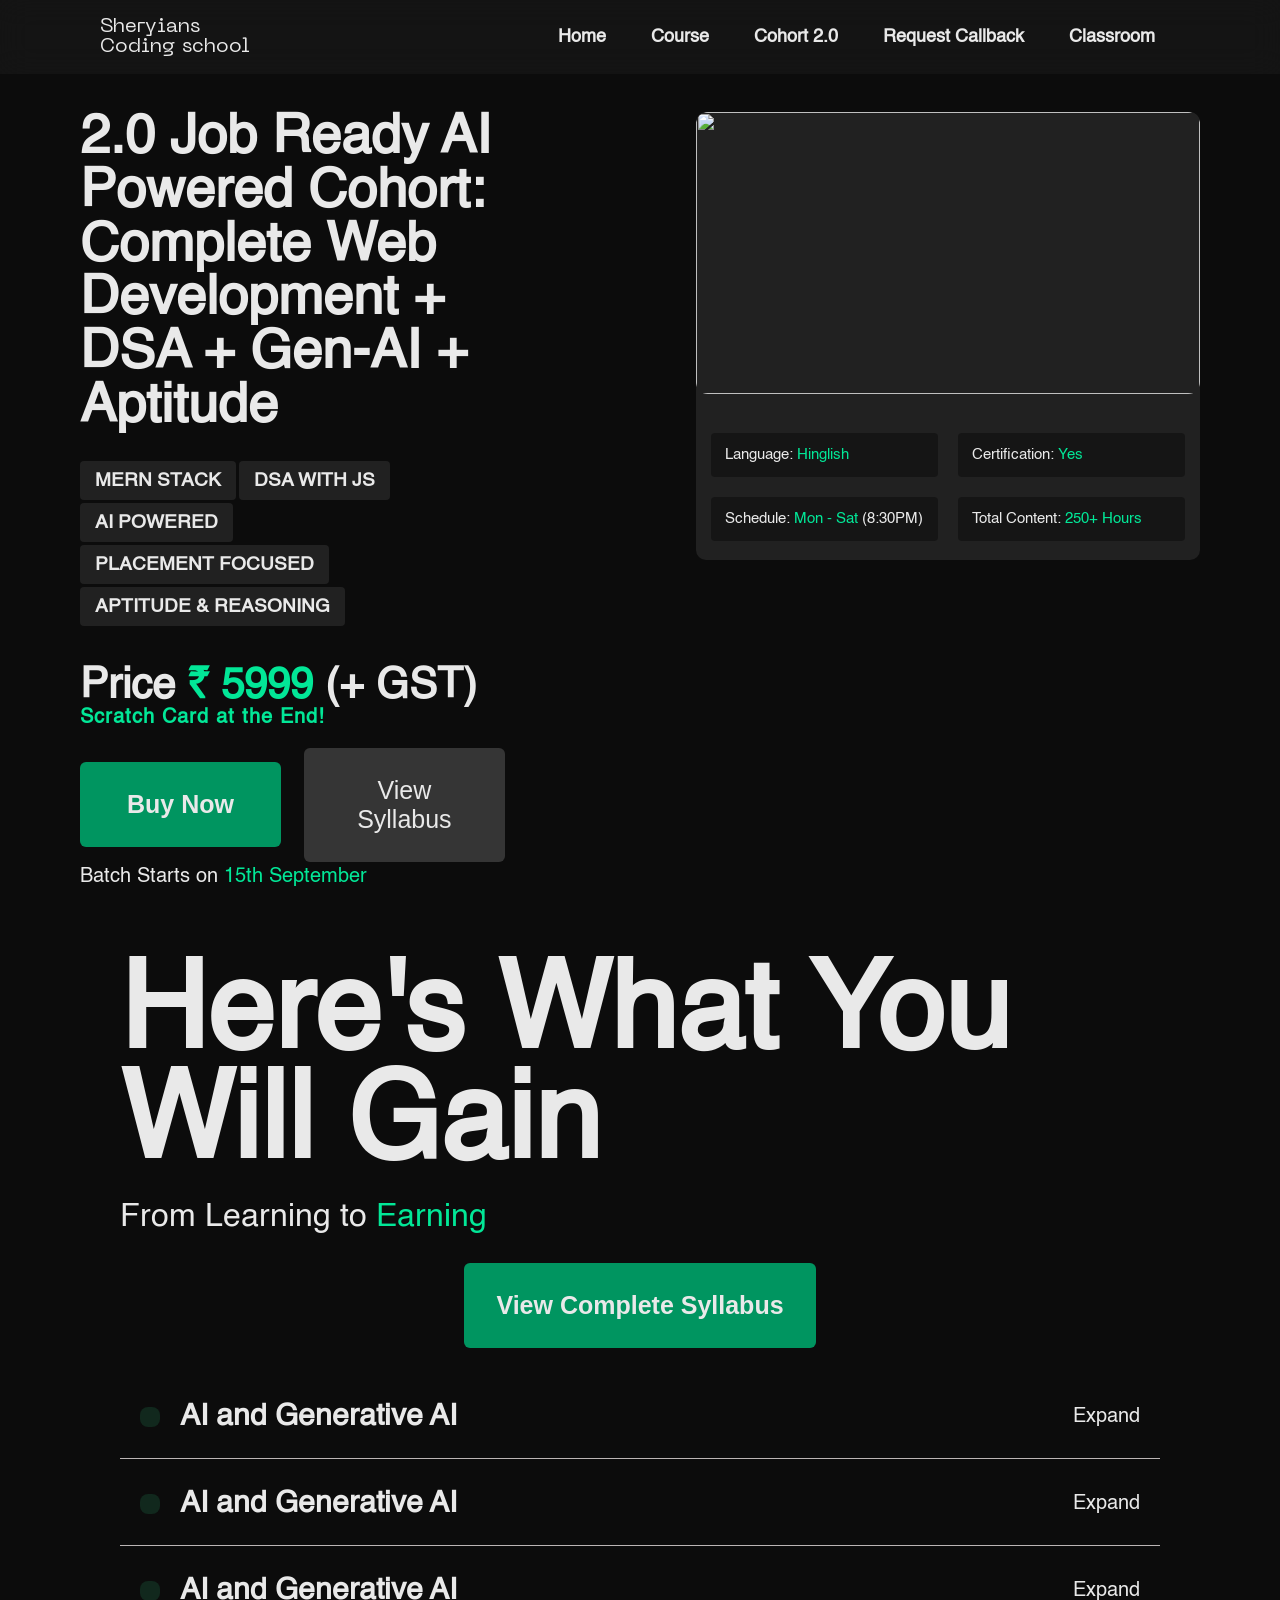
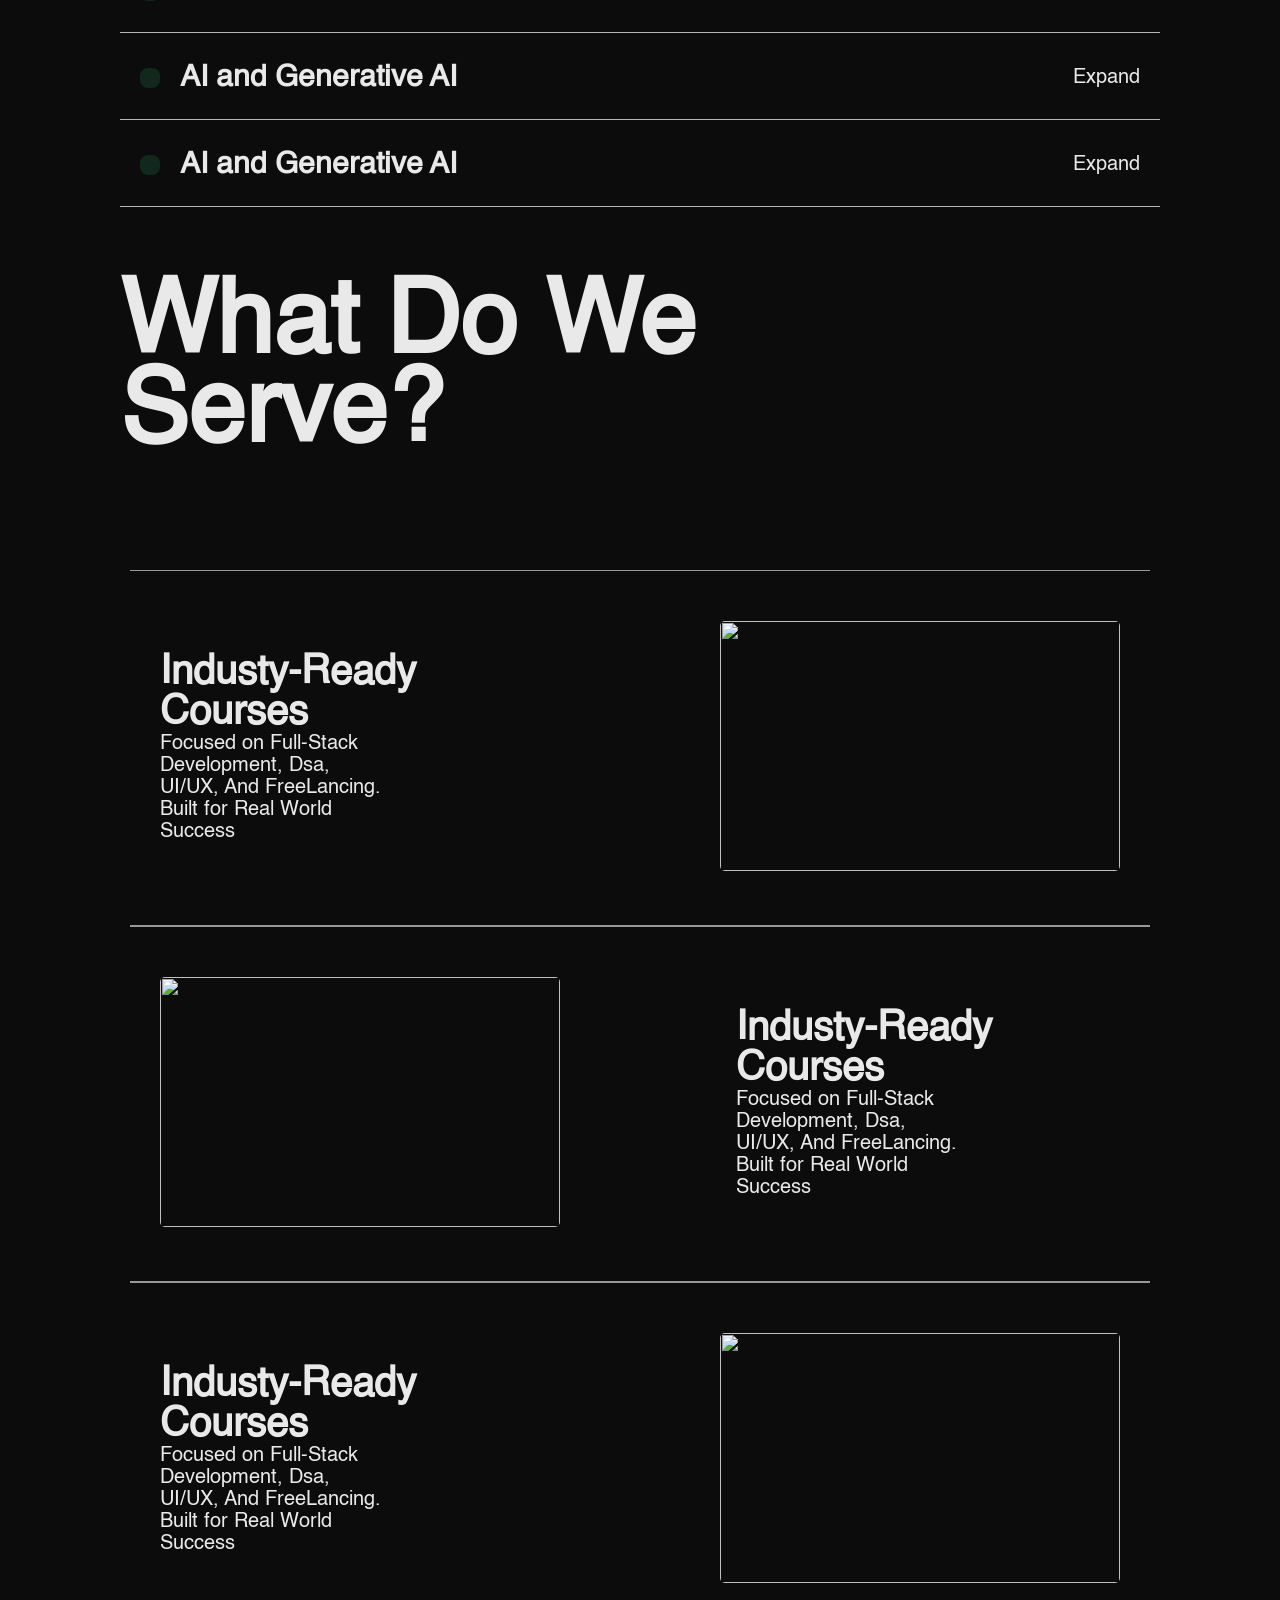
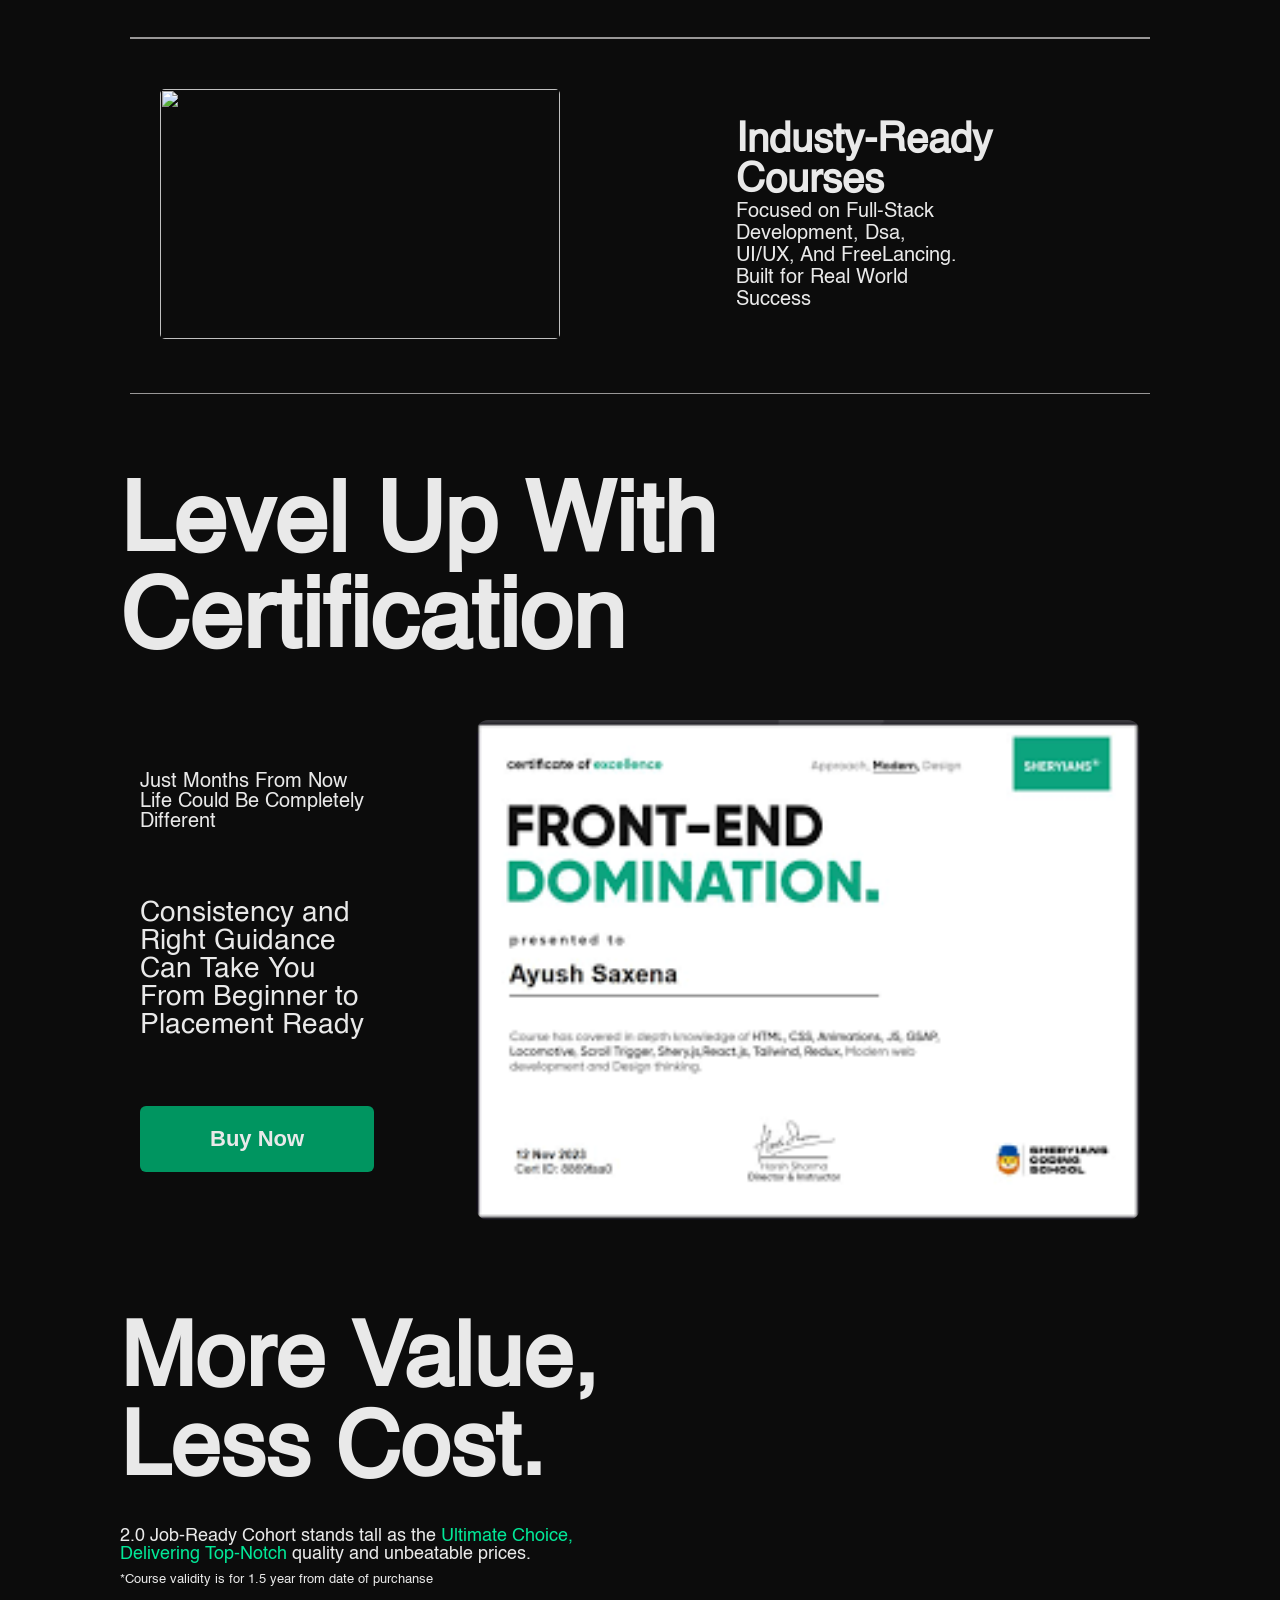
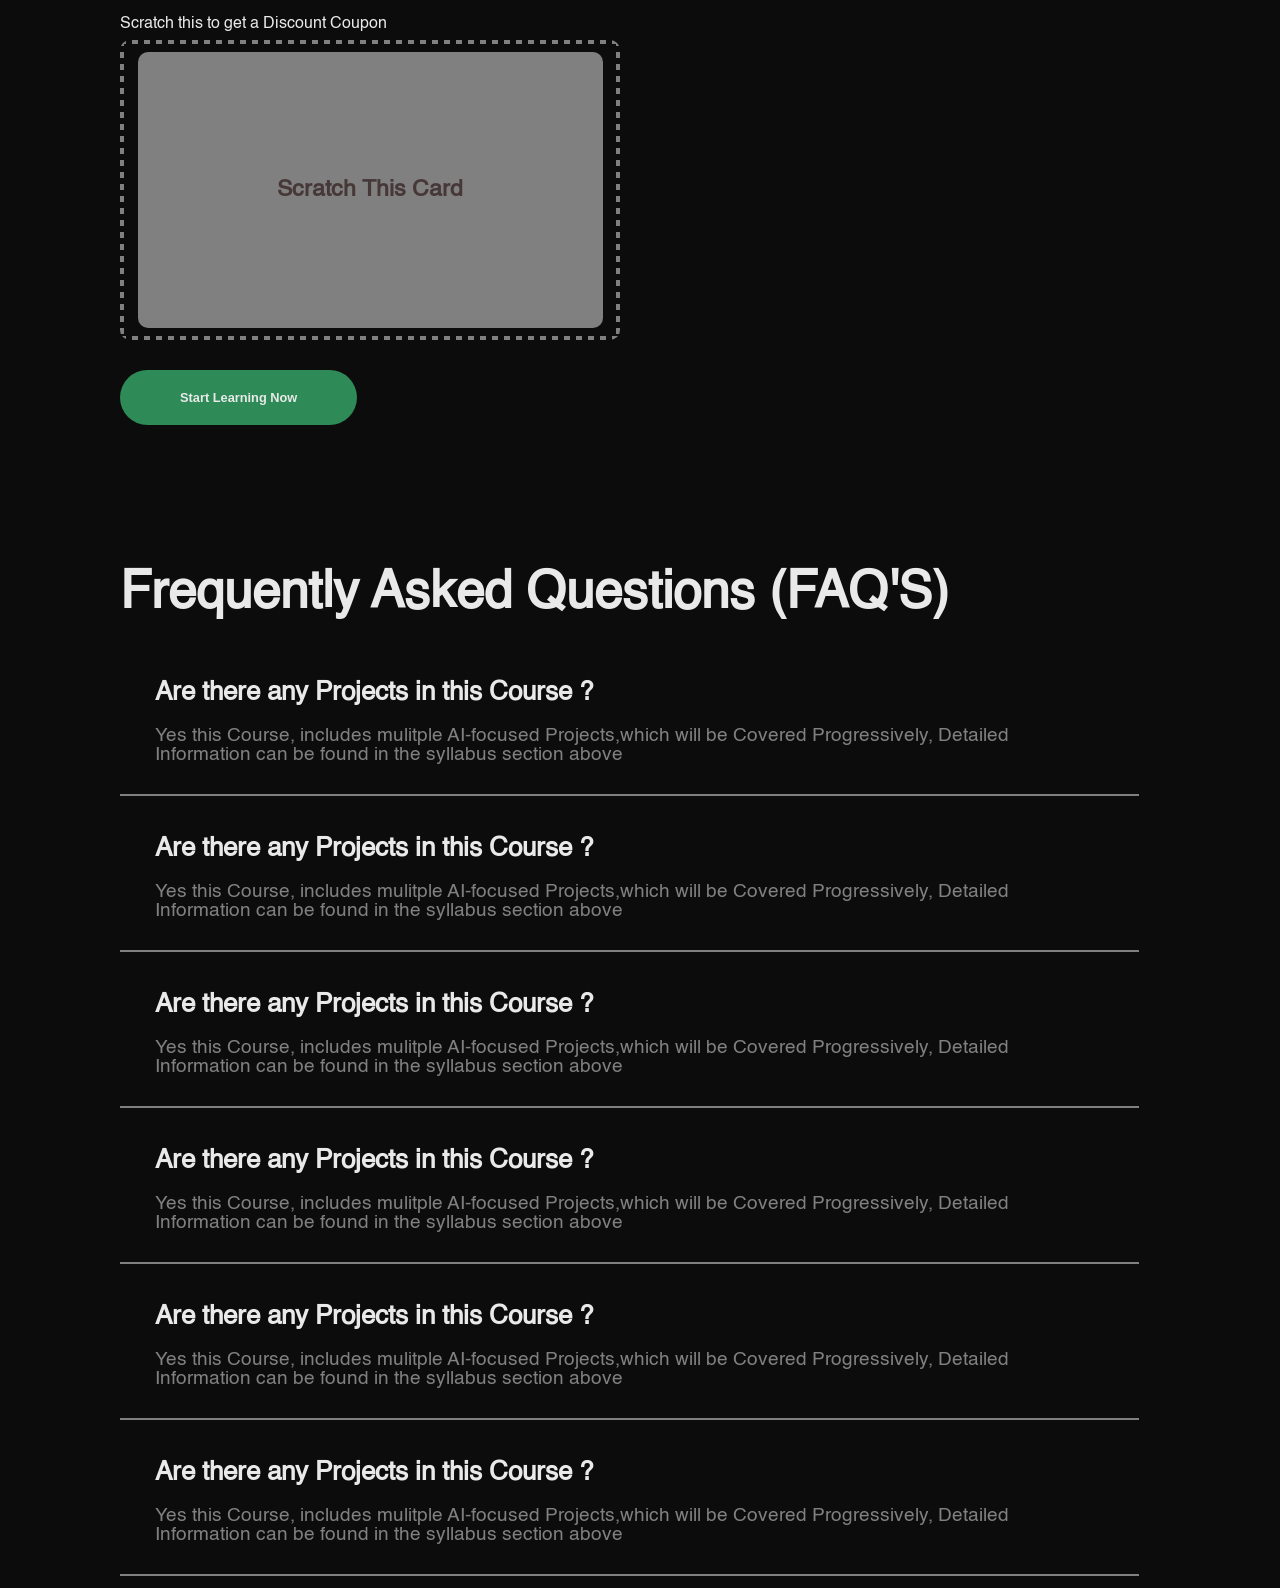
==== commit a91af0f5: "code added" ====
--- a/sheryiansWebPage/index.html
+++ b/sheryiansWebPage/index.html
@@ -260,6 +260,60 @@
         </div>
         <button>Start Learning Now</button>
       </div>
+
+      <div class="section8">
+        <h1>Frequently Asked Questions (FAQ'S)</h1>
+        <div class="questions">
+          <div class="question">
+            <h3>Are there any Projects in this Course ?</h3>
+            <h4>
+              Yes this Course, includes mulitple AI-focused Projects,which will
+              be Covered Progressively, Detailed Information can be found in the
+              syllabus section above
+            </h4>
+          </div>
+          <div class="question">
+            <h3>Are there any Projects in this Course ?</h3>
+            <h4>
+              Yes this Course, includes mulitple AI-focused Projects,which will
+              be Covered Progressively, Detailed Information can be found in the
+              syllabus section above
+            </h4>
+          </div>
+          <div class="question">
+            <h3>Are there any Projects in this Course ?</h3>
+            <h4>
+              Yes this Course, includes mulitple AI-focused Projects,which will
+              be Covered Progressively, Detailed Information can be found in the
+              syllabus section above
+            </h4>
+          </div>
+          <div class="question">
+            <h3>Are there any Projects in this Course ?</h3>
+            <h4>
+              Yes this Course, includes mulitple AI-focused Projects,which will
+              be Covered Progressively, Detailed Information can be found in the
+              syllabus section above
+            </h4>
+          </div>
+          <div class="question">
+            <h3>Are there any Projects in this Course ?</h3>
+            <h4>
+              Yes this Course, includes mulitple AI-focused Projects,which will
+              be Covered Progressively, Detailed Information can be found in the
+              syllabus section above
+            </h4>
+          </div>
+          <div class="question">
+            <h3>Are there any Projects in this Course ?</h3>
+            <h4>
+              Yes this Course, includes mulitple AI-focused Projects,which will
+              be Covered Progressively, Detailed Information can be found in the
+              syllabus section above
+            </h4>
+          </div>
+        </div>
+      </div>
     </main>
   </body>
 </html>
--- a/sheryiansWebPage/style.css
+++ b/sheryiansWebPage/style.css
@@ -813,3 +813,72 @@
     font-weight: 400;
   }
 }
+
+.section8 {
+  display: flex;
+  flex-direction: column;
+  align-items: flex-start;
+  justify-content: flex-start;
+  padding: 12px 120px;
+  font-family: hell;
+  margin-top: 120px;
+  /* background: green; */
+  gap: 30px;
+}
+.section8 h1 {
+  font-size: 4vw;
+  line-height: 4vw;
+}
+
+.questions {
+  width: 98%;
+  /* background: red; */
+  display: flex;
+  flex-direction: column;
+  gap: 10px;
+}
+.question {
+  /* background: blue; */
+  padding: 30px 35px;
+  border-bottom: 2px solid gray;
+}
+.question h3 {
+  font-size: 2vw;
+}
+.question h4 {
+  font-size: 1.5vw;
+  margin-top: 20px;
+  width: 90%;
+  font-weight: 400;
+  color: gray;
+}
+
+@media (max-width: 800px) {
+  .section8 {
+    width: 100%;
+    padding: 10px 20px;
+    /* background: greenyellow; */
+  }
+  .section8 h1 {
+    font-size: 9vw;
+    line-height: 9vw;
+
+    width: 100%;
+    /* background: green; */
+  }
+
+  .section8 .question {
+    /* background: blue; */
+    padding: 30px 20px;
+  }
+  .section8 .question h3 {
+    /* background: green; */
+    width: 100%;
+    font-size: 5vw;
+  }
+  .section8 .question h4 {
+    /* background: red; */
+    width: 100%;
+    font-size: 3vw;
+  }
+}
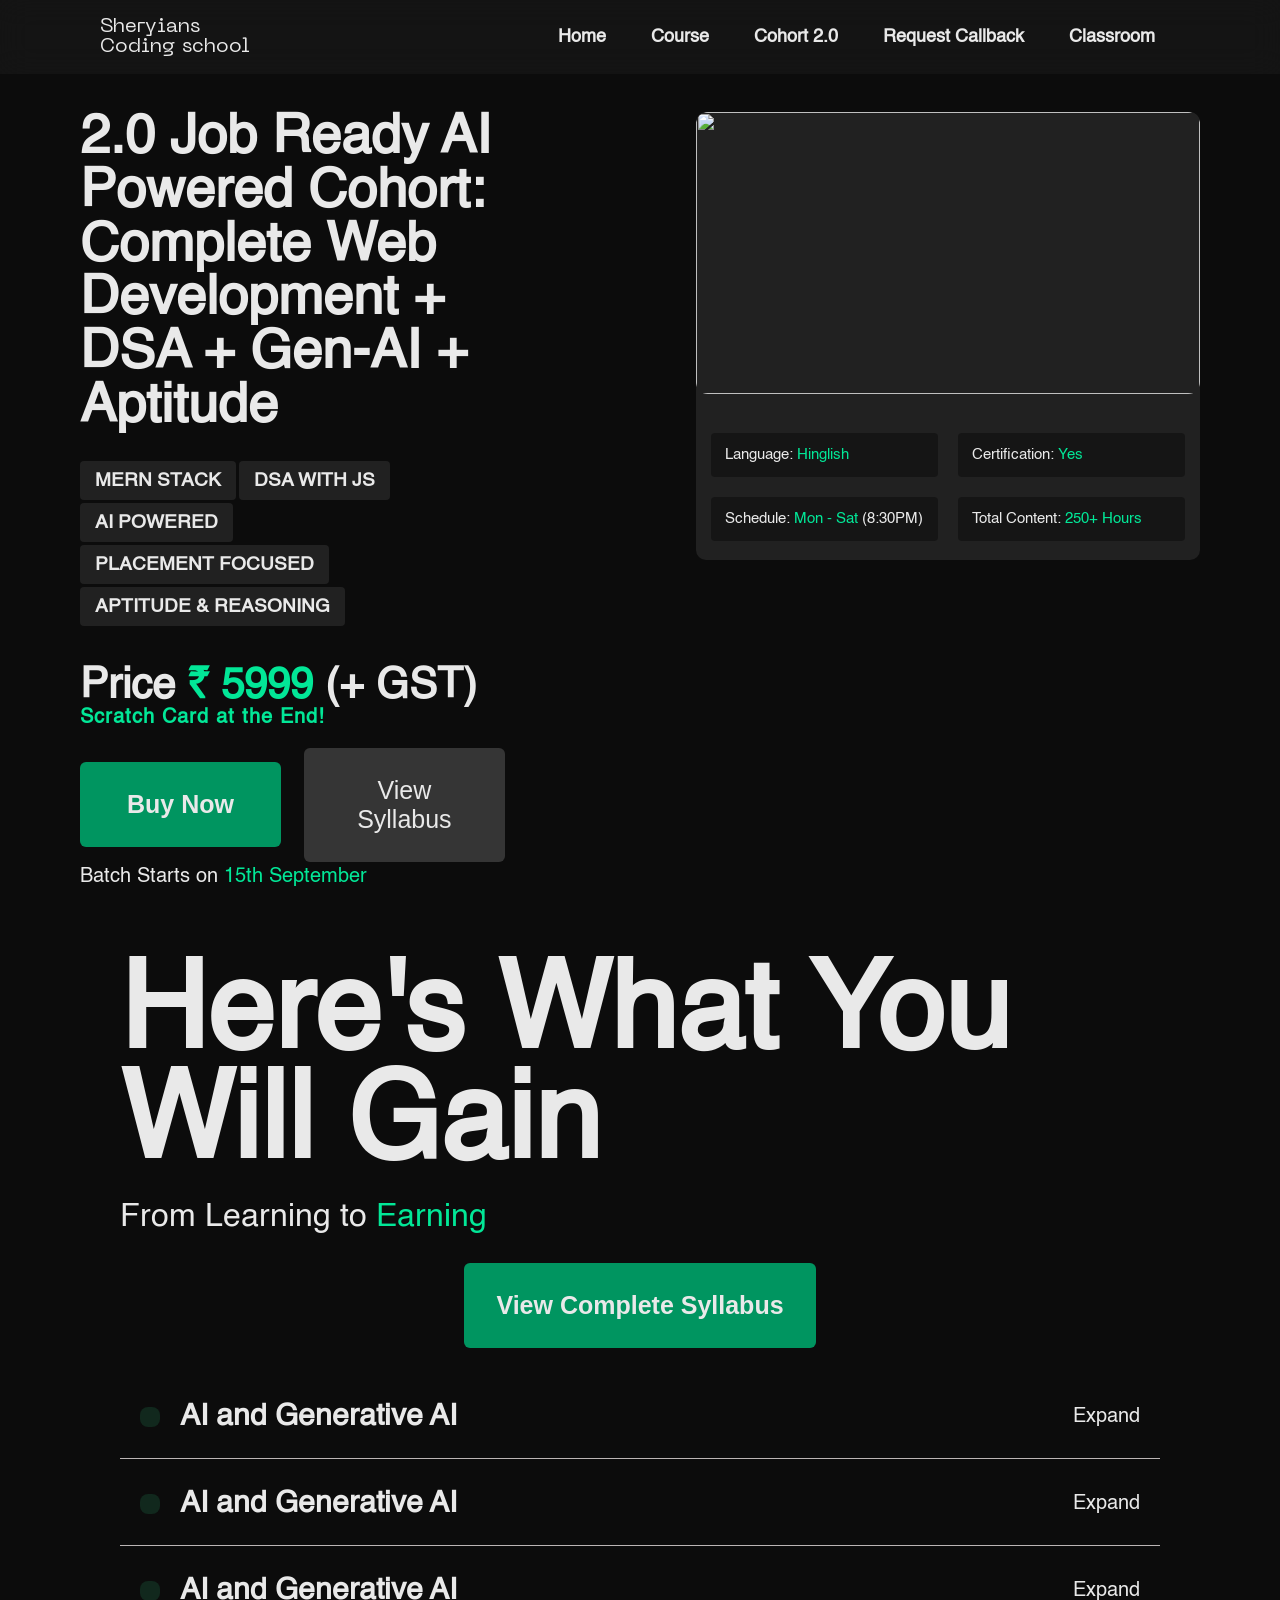
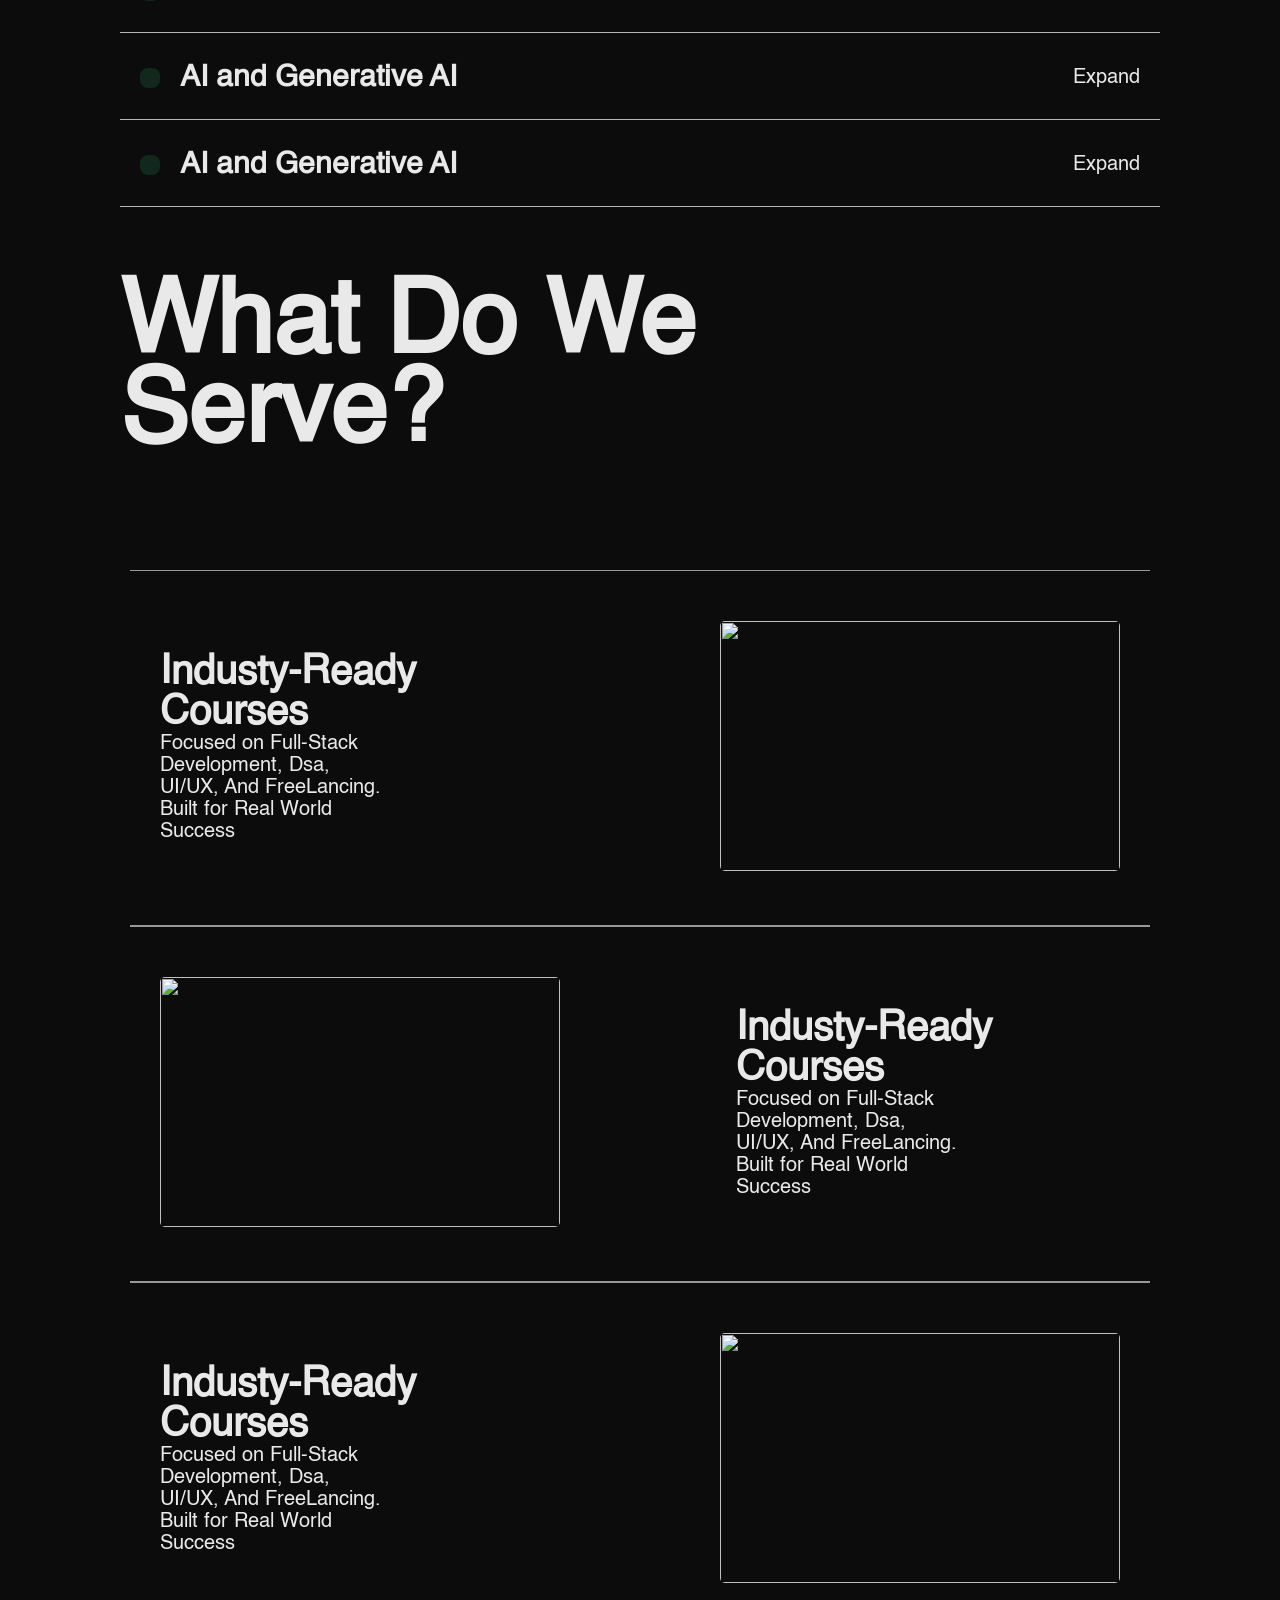
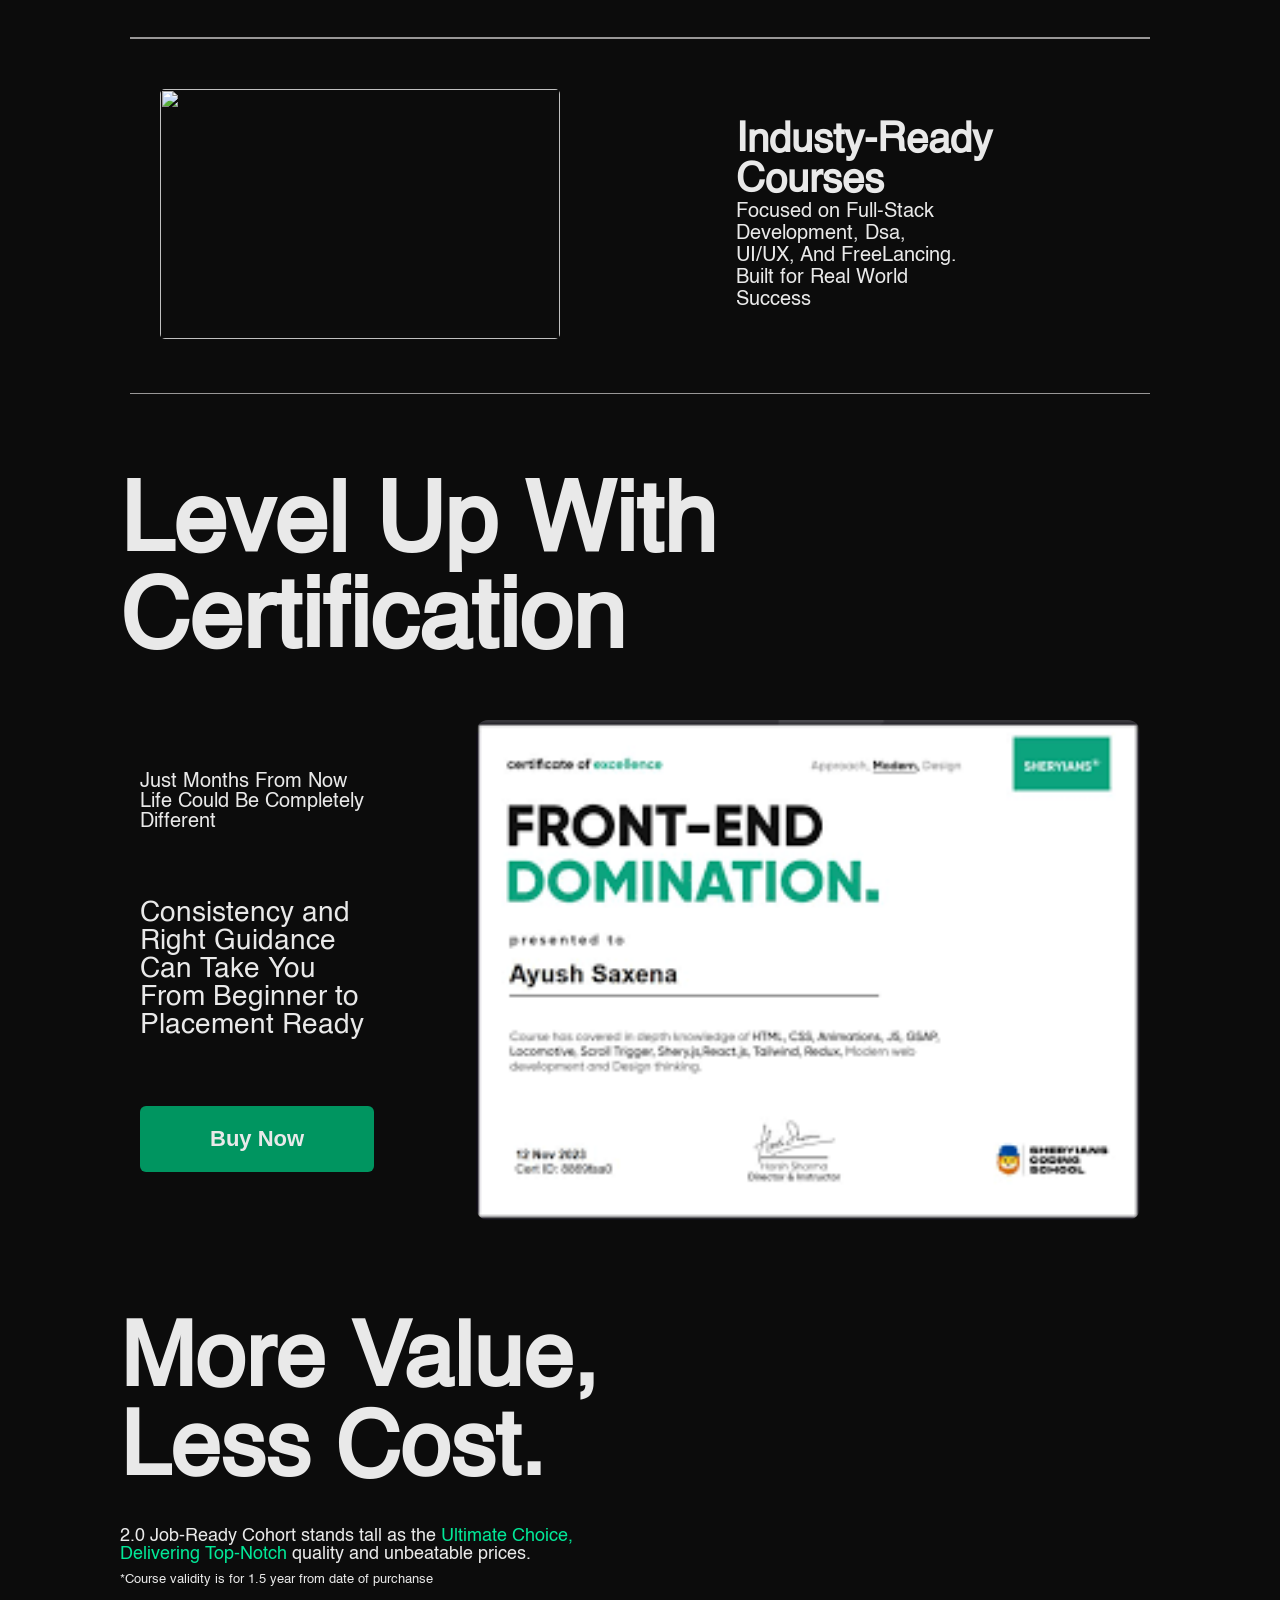
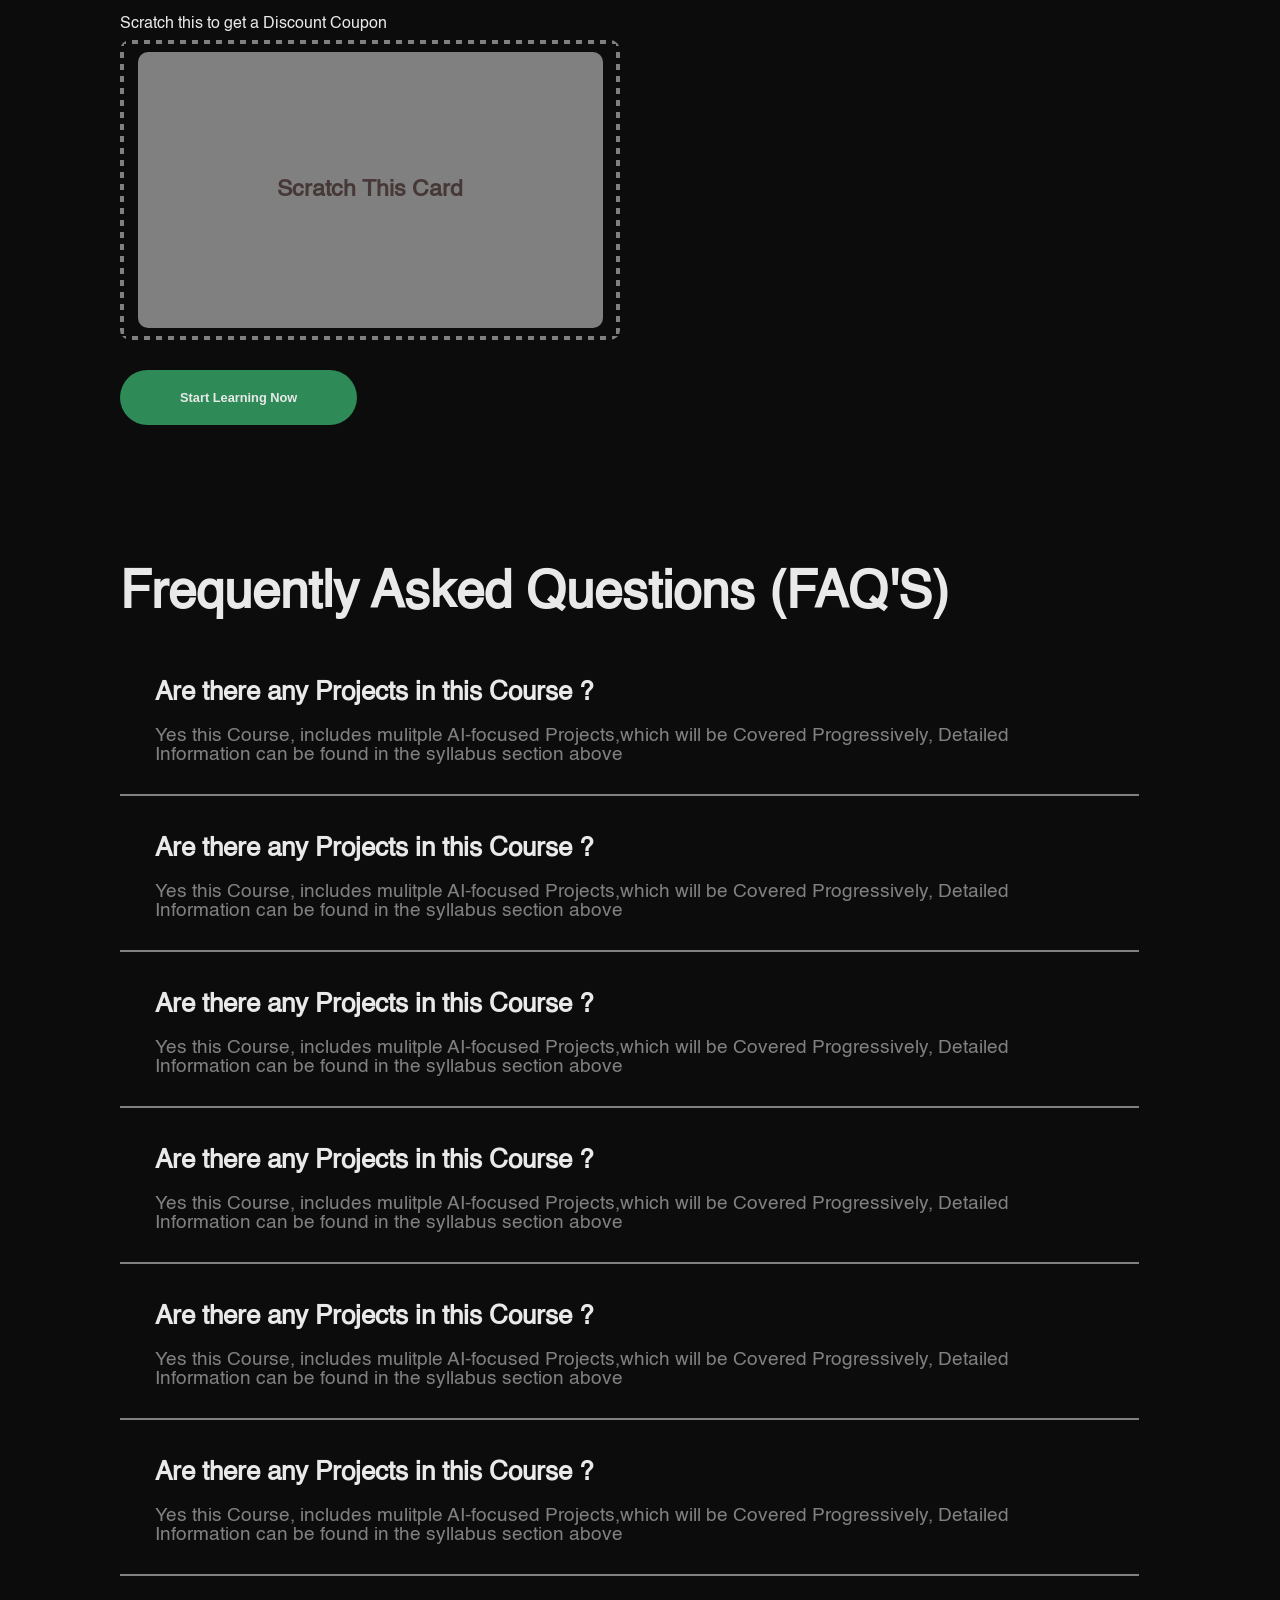
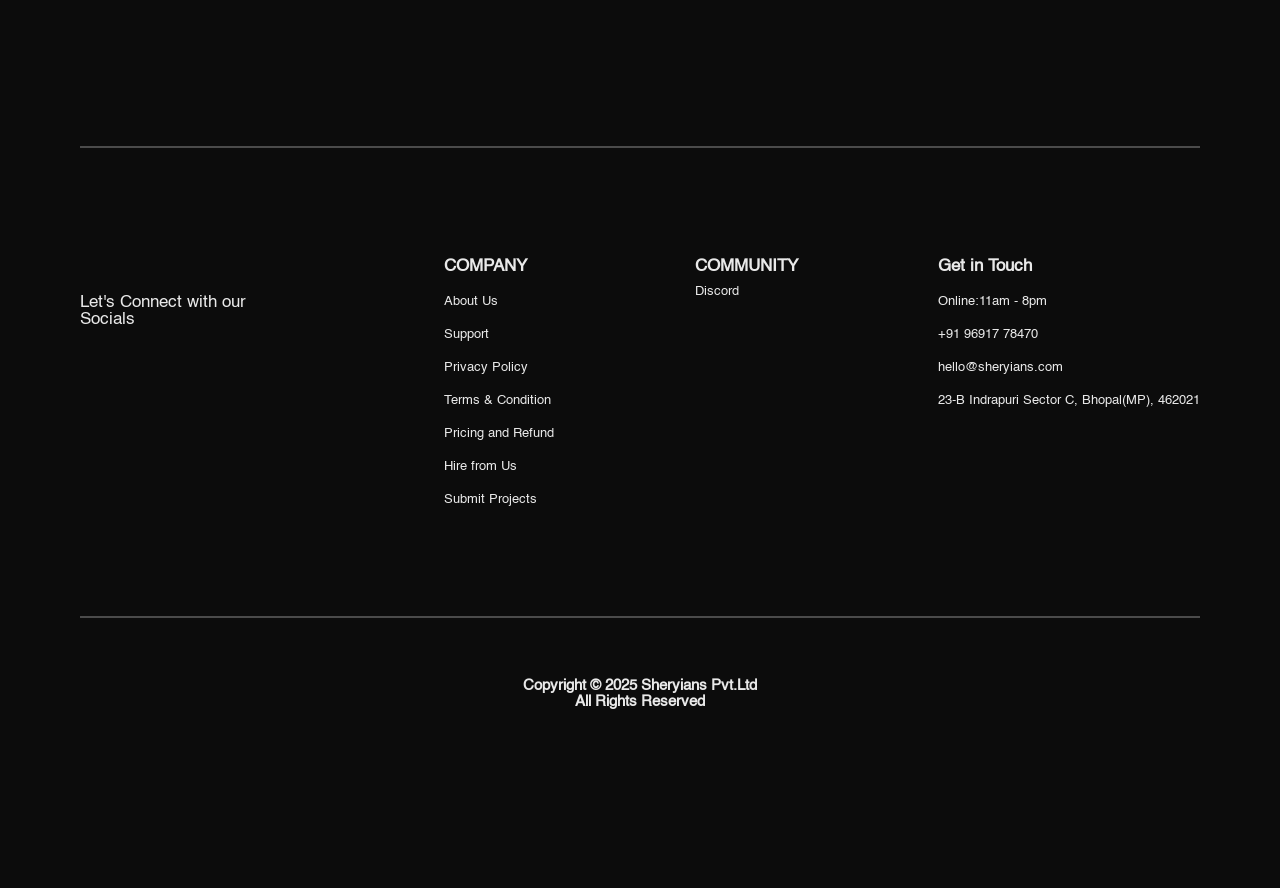
==== commit b65153cb: "code added" ====
--- a/sheryiansWebPage/index.html
+++ b/sheryiansWebPage/index.html
@@ -315,5 +315,53 @@
         </div>
       </div>
     </main>
+    <footer>
+      <div class="foot">
+        <div class="part1">
+          <div class="imgae">
+            <img
+              src="https://ik.imagekit.io/sheryians/light-logo_lNzGXRRlQ.png?updatedAt=1701272916848"
+              alt=""
+            />
+          </div>
+          <p>Let's Connect with our Socials</p>
+          <div class="logo">
+            <i class="ri-instagram-line"></i>
+            <i class="ri-linkedin-box-fill"></i>
+            <i class="ri-discord-fill"></i>
+            <i class="ri-youtube-line"></i>
+            <i class="ri-twitter-x-fill"></i>
+          </div>
+        </div>
+        <div class="part2">
+          <h3>COMPANY</h3>
+          <div class="p2">
+            <p>About Us</p>
+            <p>Support</p>
+            <p>Privacy Policy</p>
+            <p>Terms & Condition</p>
+            <p>Pricing and Refund</p>
+            <p>Hire from Us</p>
+            <p>Submit Projects</p>
+          </div>
+        </div>
+        <div class="part3">
+          <h3>
+            COMMUNITY
+            <div class="p3">Discord</div>
+          </h3>
+        </div>
+        <div class="part4">
+          <h3>Get in Touch</h3>
+          <div class="p4">
+            <p>Online:11am - 8pm</p>
+            <p>+91 96917 78470</p>
+            <p>hello@sheryians.com</p>
+            <p>23-B Indrapuri Sector C, Bhopal(MP), 462021</p>
+          </div>
+        </div>
+      </div>
+      <h2>Copyright &copy; 2025 Sheryians Pvt.Ltd <br />All Rights Reserved</h2>
+    </footer>
   </body>
 </html>
--- a/sheryiansWebPage/style.css
+++ b/sheryiansWebPage/style.css
@@ -858,6 +858,7 @@
     width: 100%;
     padding: 10px 20px;
     /* background: greenyellow; */
+    margin-top: 20px;
   }
   .section8 h1 {
     font-size: 9vw;
@@ -882,3 +883,162 @@
     font-size: 3vw;
   }
 }
+
+footer {
+  width: 100%;
+  height: 100vh;
+  /* background: red; */
+  display: flex;
+  justify-content: center;
+  flex-direction: column;
+  align-items: center;
+  padding: 0px 80px;
+  font-family: hell;
+}
+.foot {
+  display: flex;
+  /* background: greenyellow; */
+  padding: 110px 0;
+  justify-content: space-between;
+  width: 100%;
+  margin: 0 auto;
+  border-block: 2px solid rgb(75, 75, 75);
+}
+footer .part1 img {
+  height: 80px;
+}
+.part1 {
+  display: flex;
+  flex-direction: column;
+  /* background: blue; */
+  width: 20%;
+  gap: 20px;
+}
+.part1 p {
+  font-size: 1.3vw;
+}
+.part1 .logo {
+  /* background: greenyellow; */
+  display: flex;
+  gap: 37px;
+}
+.part1 .logo i {
+  font-size: 2vw;
+}
+.part2 {
+  display: flex;
+  flex-direction: column;
+  gap: 20px;
+  /* background: blue; */
+}
+.part2 h3 {
+  font-size: 1.3vw;
+}
+.part2 .p2 {
+  display: flex;
+  flex-direction: column;
+  gap: 20px;
+  font-size: 1vw;
+}
+.part3 h3 {
+  font-size: 1.3vw;
+}
+
+.part3 .p3 {
+  margin-top: 10px;
+  font-size: 1vw;
+  font-weight: 400;
+}
+.part4 {
+  /* background: blue; */
+  display: flex;
+  flex-direction: column;
+  gap: 20px;
+}
+.part4 h3 {
+  font-size: 1.3vw;
+}
+.part4 .p4 {
+  display: flex;
+  flex-direction: column;
+  gap: 20px;
+  font-size: 1vw;
+}
+
+footer h2 {
+  /* background: red; */
+  width: 100%;
+  text-align: center;
+  font-size: 1.2vw;
+  margin-top: 40px;
+  padding: 20px 0;
+}
+@media (max-width: 700px) {
+  footer {
+    /* background: red; */
+    padding: 10px 20px;
+  }
+  .foot {
+    display: flex;
+    flex-direction: column;
+    gap: 30px;
+  }
+
+  .part1 {
+    /* background-color: blue; */
+    width: 100%;
+  }
+  footer .part1 img {
+    height: 50px;
+  }
+  .foot {
+    padding: 20px 0;
+    align-items: start;
+    /* background: red; */
+    margin-top: 40px;
+    border-bottom: 1px solid gray;
+  }
+  footer h2 {
+    font-size: 3vw;
+    margin: 10px 0;
+    width: 100%;
+  }
+  .part1 p {
+    font-size: 4vw;
+  }
+  .part1 .logo {
+    width: 100%;
+  }
+  .part1 .logo i {
+    font-size: 6vw;
+  }
+  .part2 {
+    /* background-color: rgb(58, 255, 78); */
+    width: 100%;
+  }
+  .part2 h3 {
+    font-size: 4vw;
+  }
+  .part2 .p2 {
+    gap: 10px;
+    font-size: 3vw;
+  }
+  .part3 h3 {
+    font-size: 4vw;
+  }
+  .part3 .p3 {
+    gap: 10px;
+    font-size: 3vw;
+  }
+  .part4 h3 {
+    font-size: 4vw;
+  }
+  .part4 .p4 {
+    gap: 10px;
+    font-size: 3vw;
+  }
+  .part3 {
+    /* background-color: rgb(255, 135, 16); */
+    width: 100%;
+  }
+}
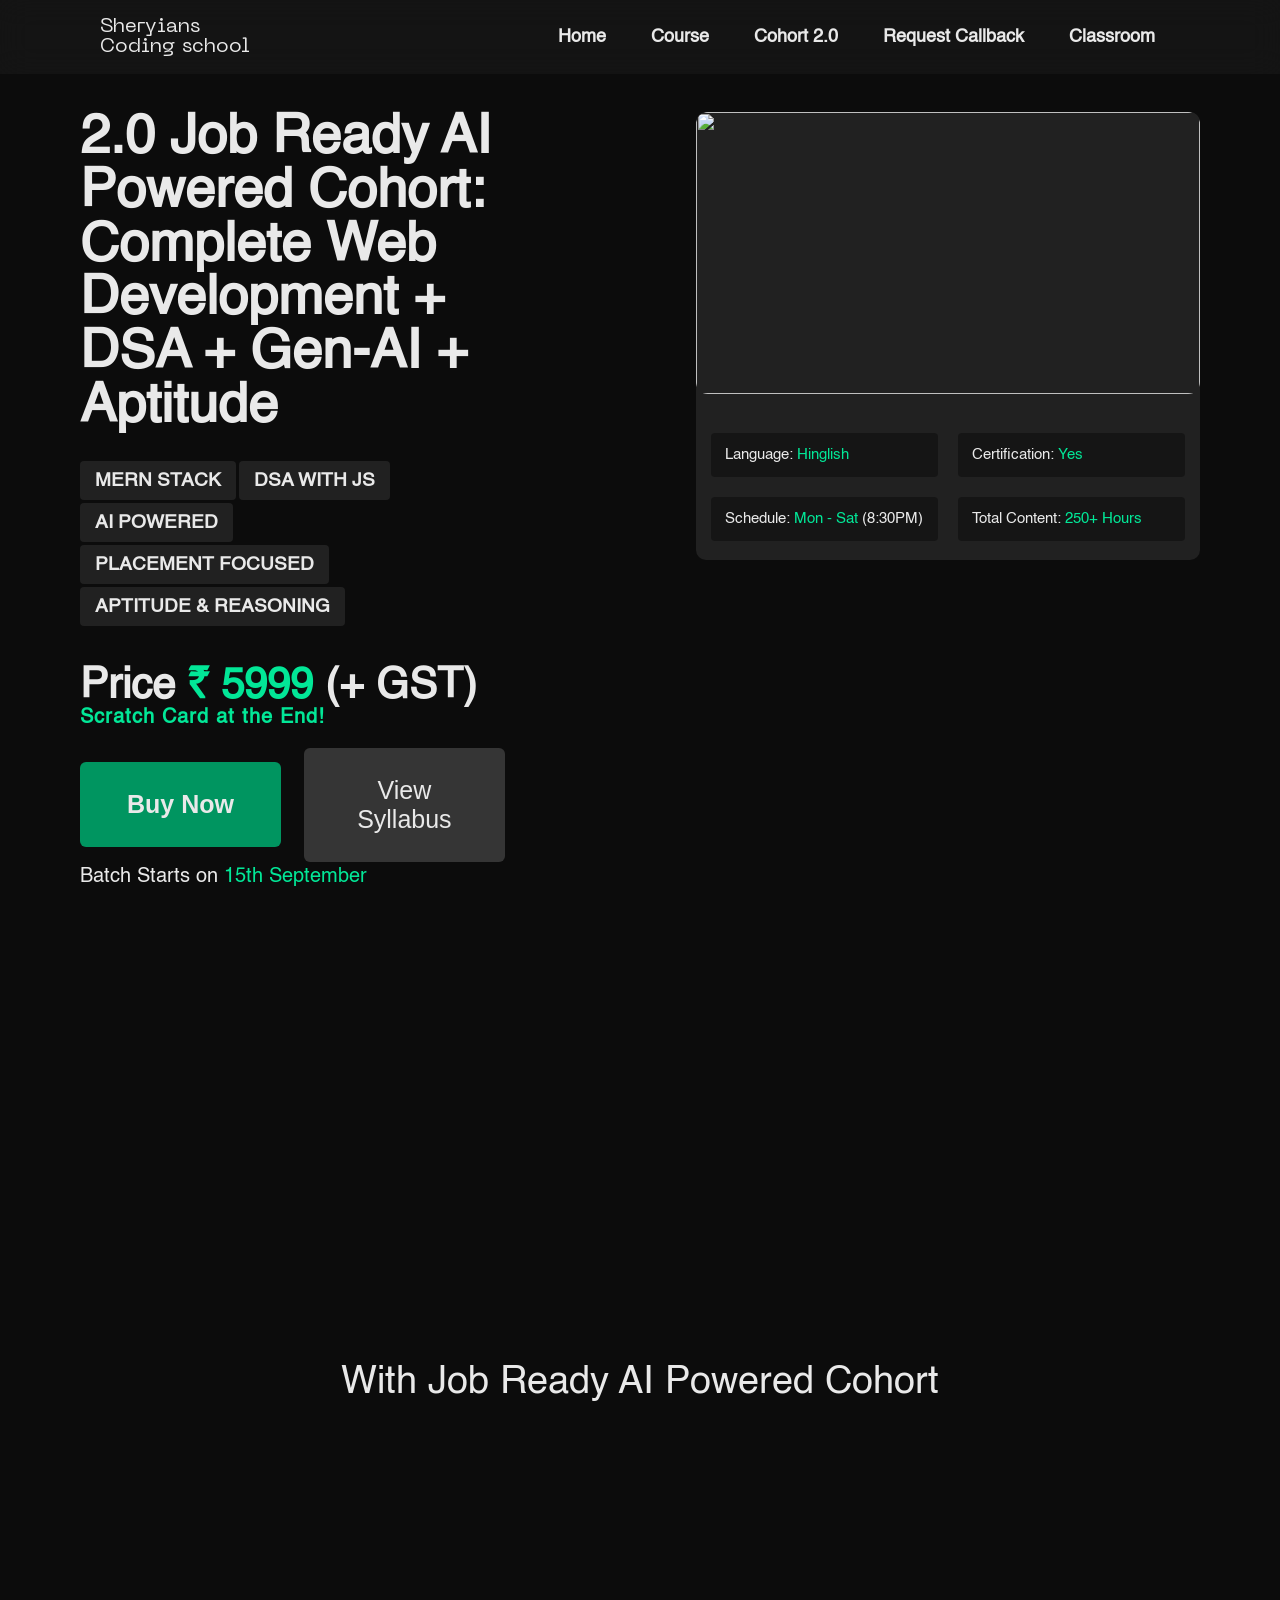
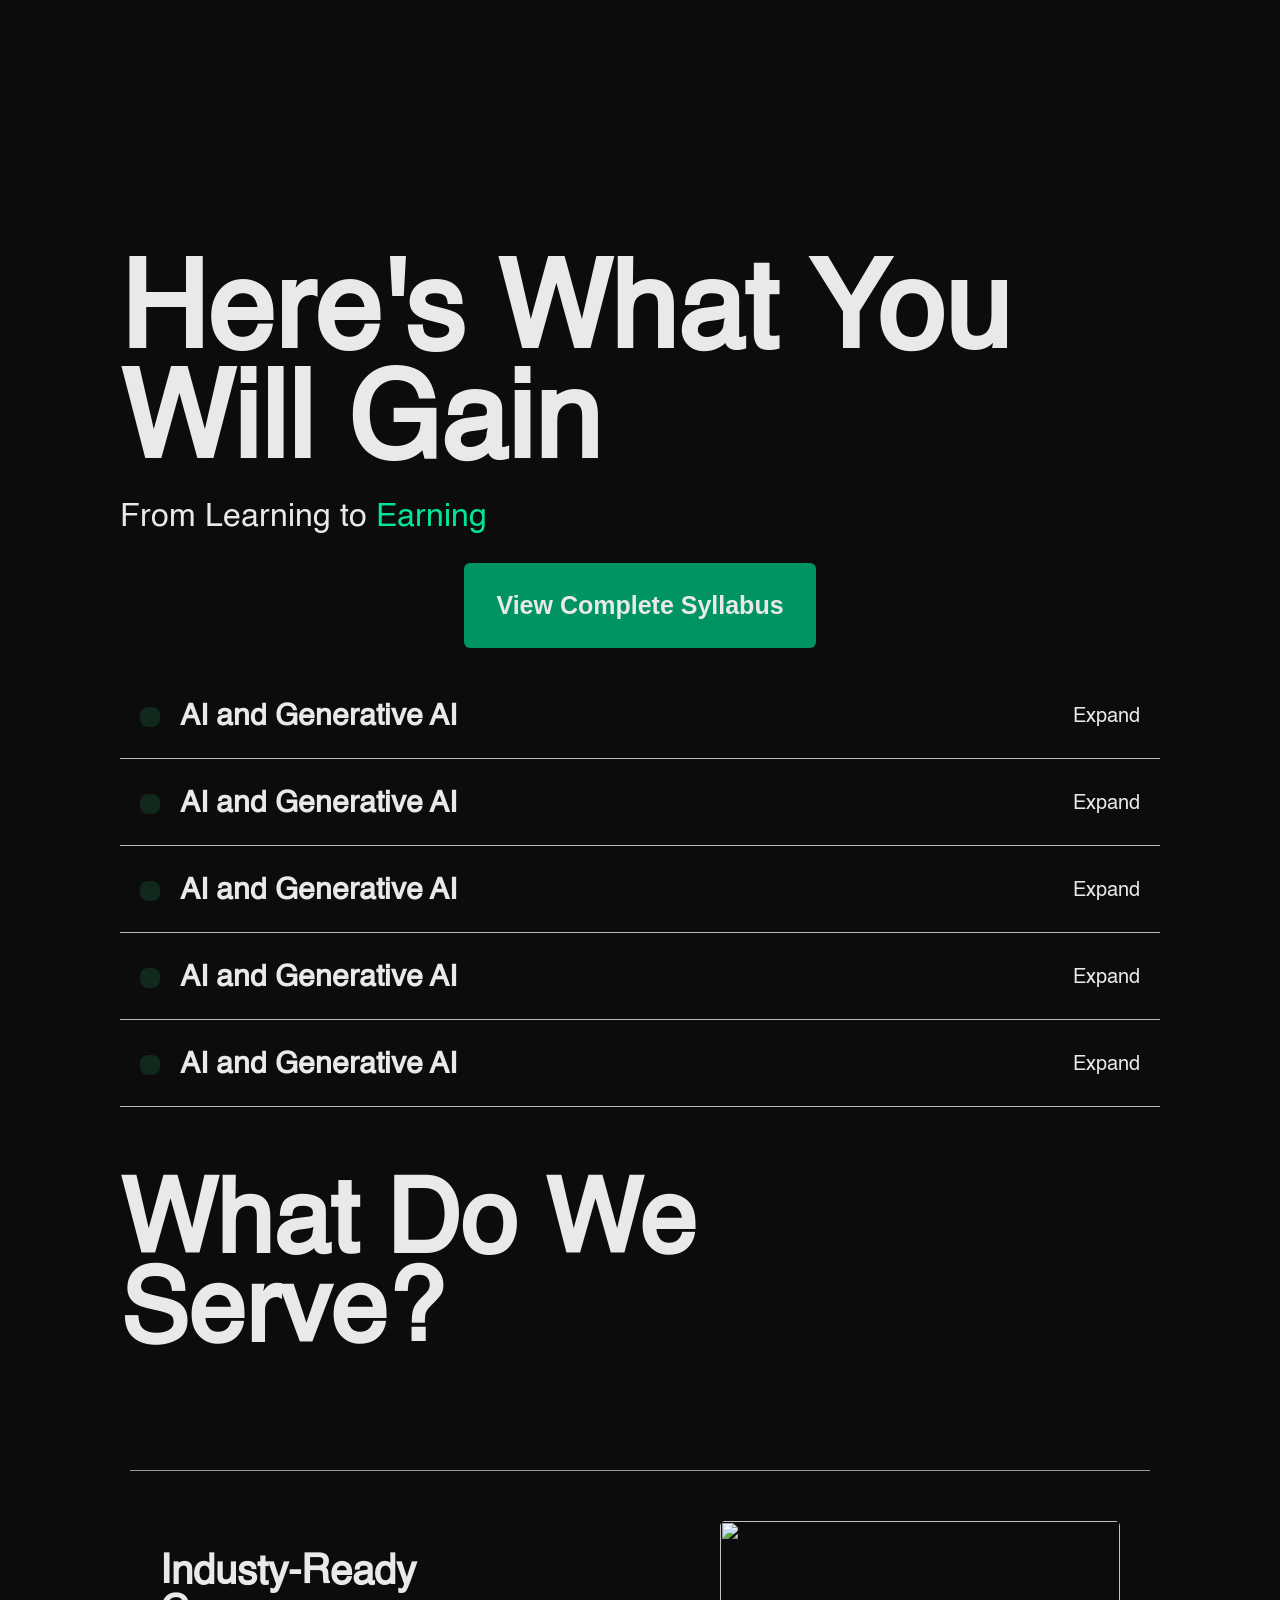
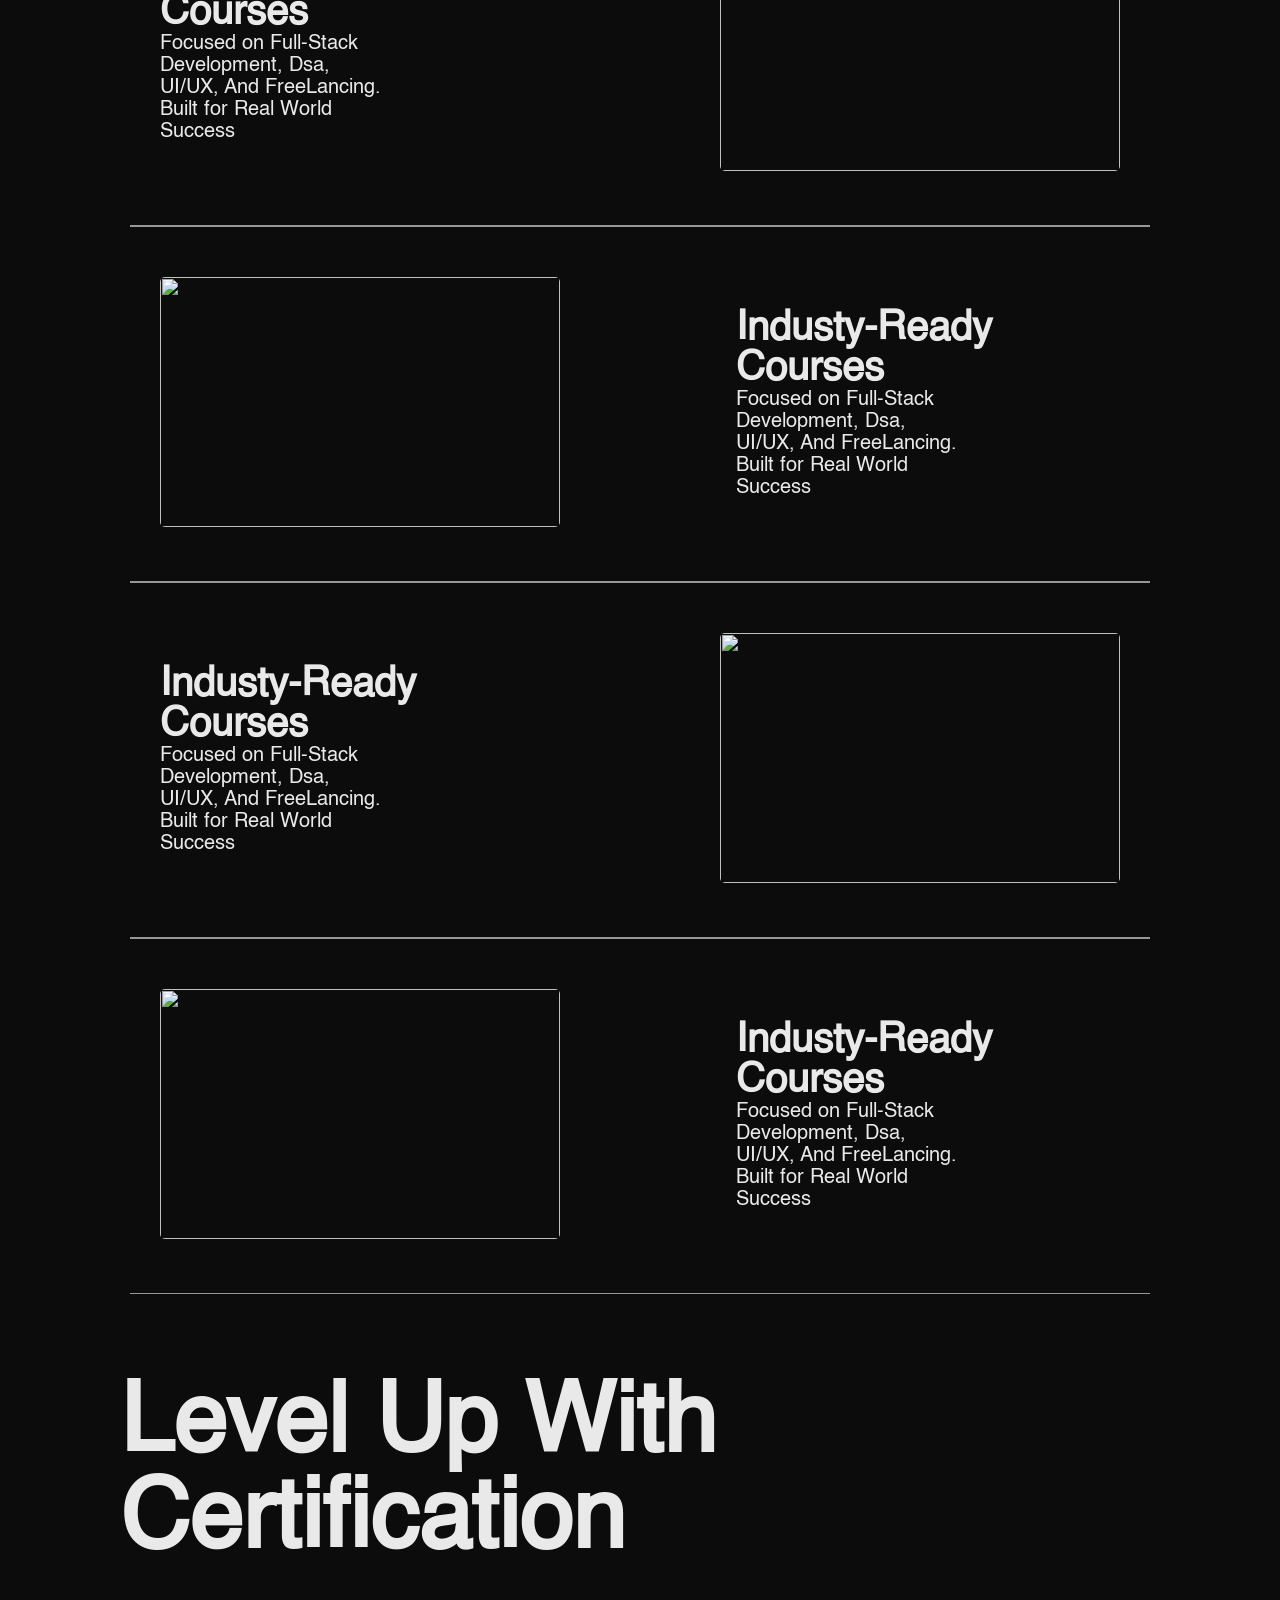
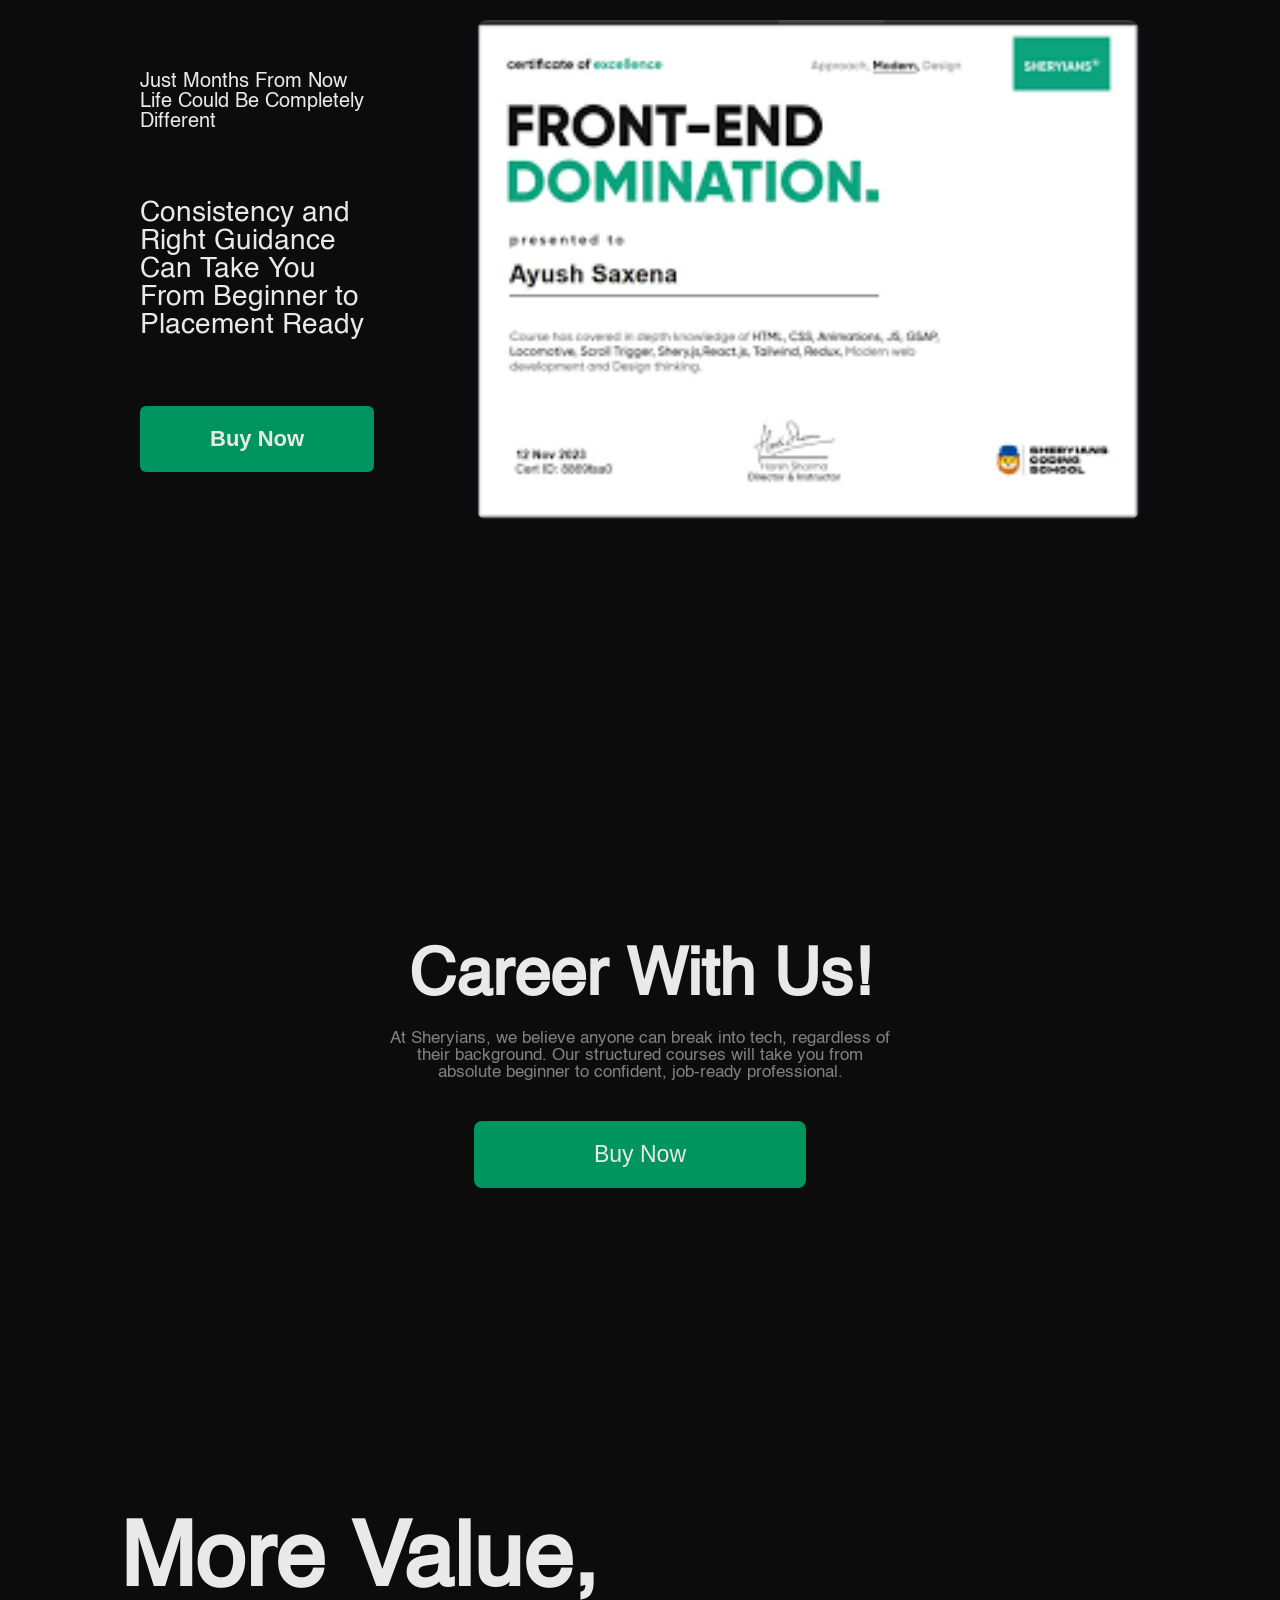
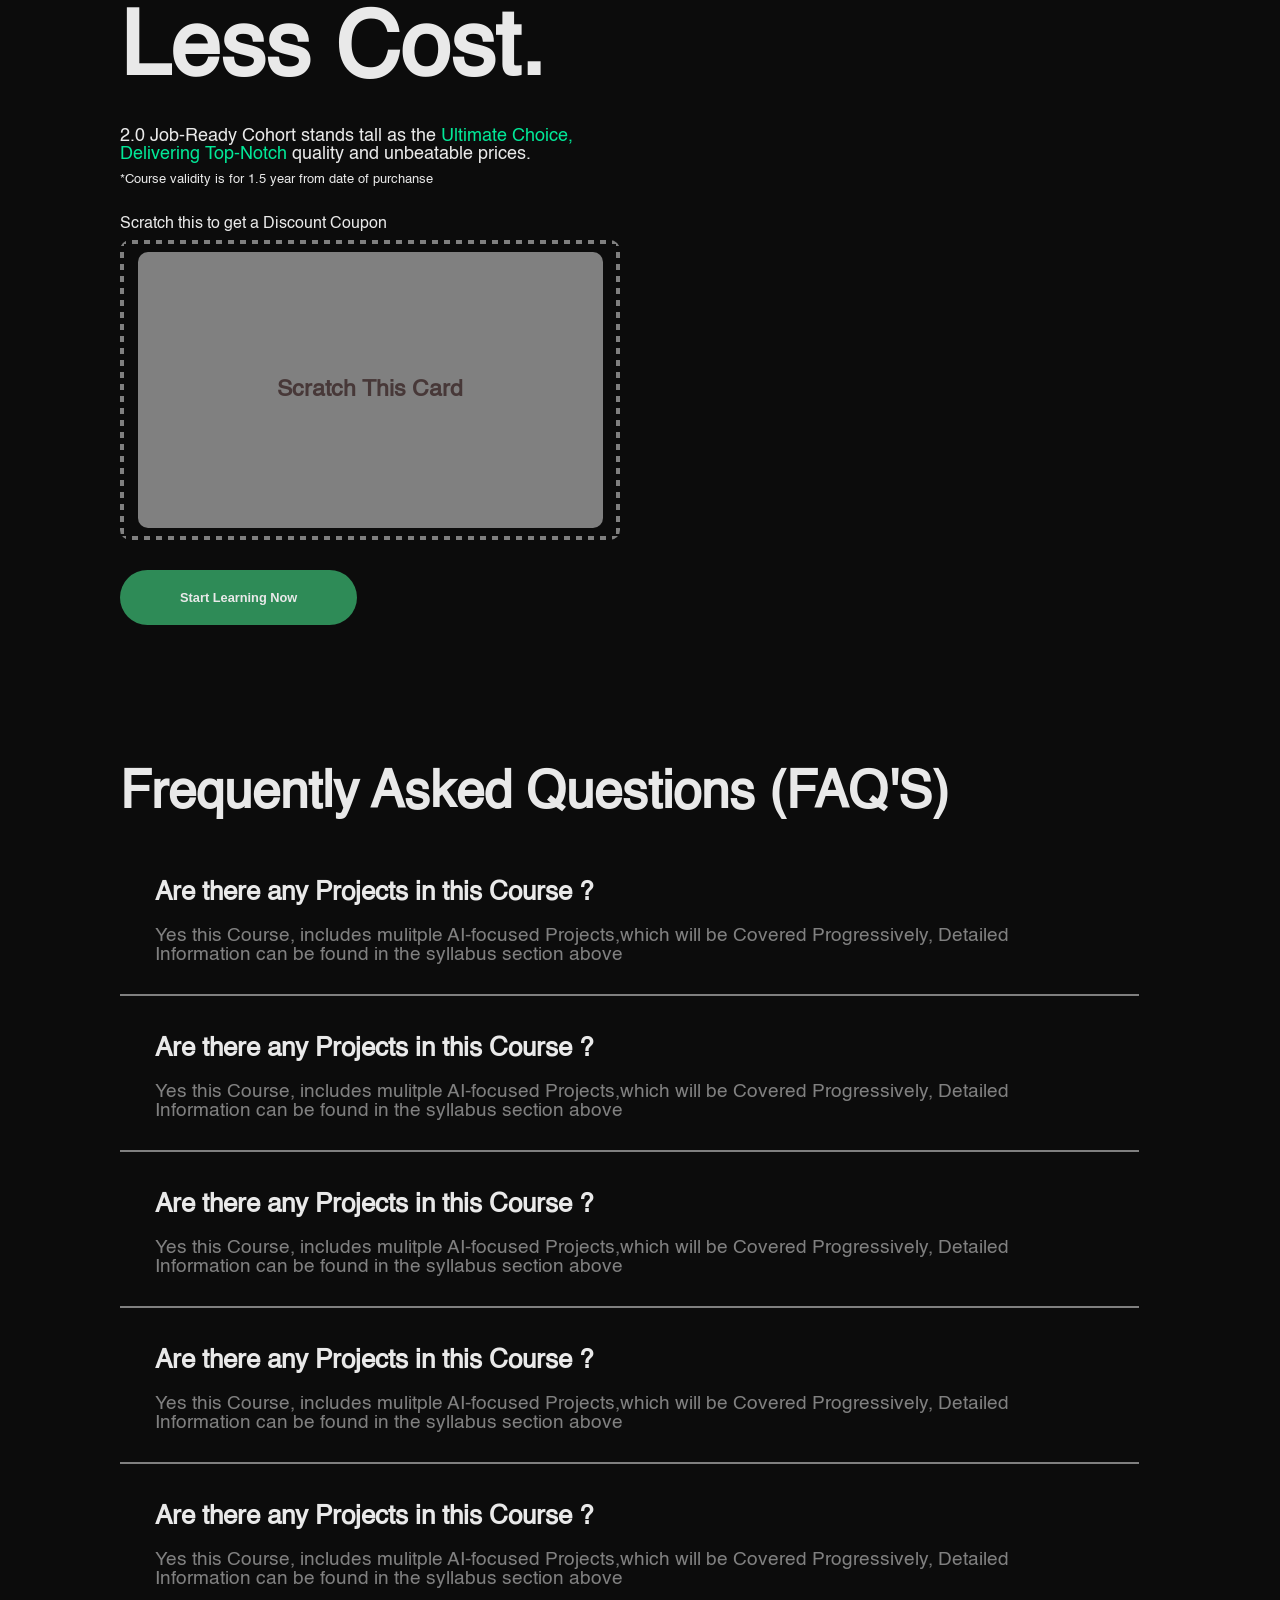
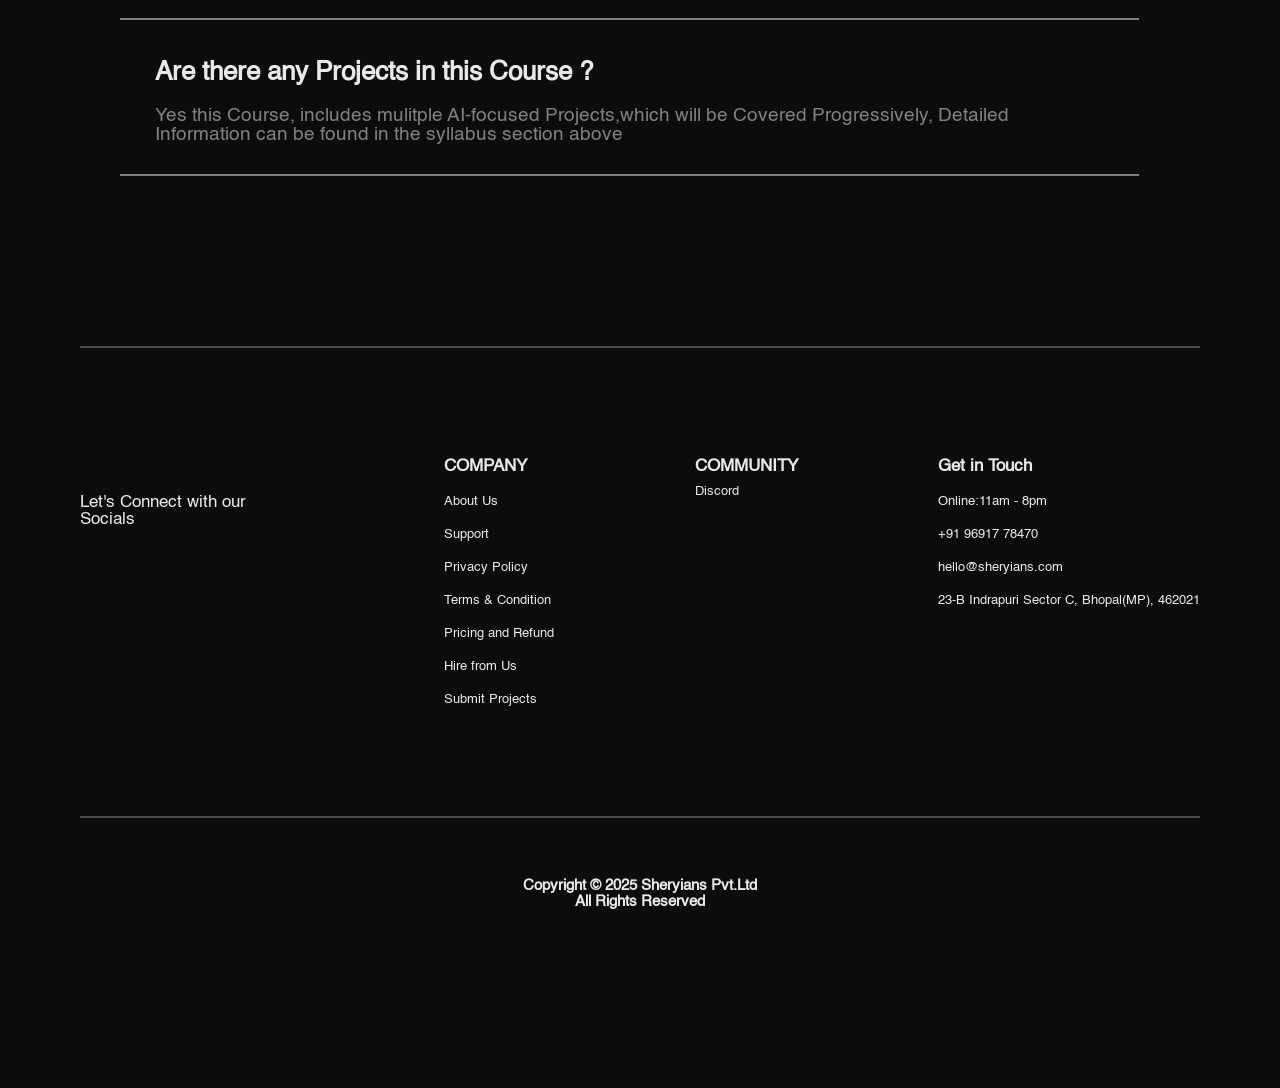
==== commit f8bb7829: "code added" ====
--- a/sheryiansWebPage/index.html
+++ b/sheryiansWebPage/index.html
@@ -75,6 +75,15 @@
         </div>
       </div>
 
+      <div class="section2">
+        <h1>Get Placed.</h1>
+        <h4>With Job Ready AI Powered Cohort</h4>
+        <img
+          src="https://ik.imagekit.io/sheryians/Cohort%202.0/Group%2076(1)_G8t15l3CHb.png?updatedAt=1754552905662"
+          alt=""
+        />
+      </div>
+
       <div class="section3">
         <h1>
           Here's What You <br />
@@ -233,6 +242,17 @@
             <img src="./assets/Cert.png" alt="" />
           </div>
         </div>
+      </div>
+
+      <div class="sectionTech">
+        <h1 data-text="Start Your Tech">Start Your Tech</h1>
+        <h3>Career With Us!</h3>
+        <p>
+          At Sheryians, we believe anyone can break into tech, regardless of
+          their background. Our structured courses will take you from absolute
+          beginner to confident, job-ready professional.
+        </p>
+        <button>Buy Now</button>
       </div>
 
       <div class="section7">
--- a/sheryiansWebPage/style.css
+++ b/sheryiansWebPage/style.css
@@ -639,10 +639,12 @@
     /* background: green; */
   }
   .section6 h1 {
-    font-size: 7vw;
+    font-size: 12vw;
+    line-height: 12vw;
     text-align: center;
     width: 100%;
     margin-bottom: -20px;
+    /* background: blue; */
   }
   .certf {
     width: 100%;
@@ -1042,3 +1044,144 @@
     width: 100%;
   }
 }
+.sectionTech {
+  width: 100%;
+  height: 100vh;
+  /* background: greenyellow; */
+
+  font-family: hell;
+  display: flex;
+  flex-direction: column;
+  justify-content: center;
+  align-items: center;
+  gap: 20px;
+  position: relative;
+}
+/* .sectionTech h1 {
+  font-size: 8vw;
+  line-height: 4vw;
+  background: linear-gradient(to right, green, rgb(181, 255, 42));
+  padding: 20px;
+  background-clip: text;
+  color: transparent;
+  /* background-image: url(https://ik.imagekit.io/sheryians/BackEnd%20Donation/maskImage_W7a6T_MXGY.png); */
+/* }  */
+
+.sectionTech h1 {
+  font-size: 8.7vw;
+  line-height: 4vw;
+  font-weight: 800;
+  padding: 25px;
+
+  background-image: url("https://ik.imagekit.io/sheryians/BackEnd%20Donation/maskImage_W7a6T_MXGY.png");
+  background-size: cover;
+  background-position: center;
+
+  -webkit-background-clip: text;
+  background-clip: text;
+  color: transparent;
+
+  position: relative;
+  z-index: 1;
+}
+
+.sectionTech h1::before {
+  content: attr(data-text); /* duplicate text */
+  position: absolute;
+  top: 25px; /* match padding */
+  left: 25px;
+  font-size: 8.7vw;
+  line-height: 4vw;
+  font-weight: 800;
+
+  background-image: url("https://ik.imagekit.io/sheryians/BackEnd%20Donation/maskImage_W7a6T_MXGY.png");
+  background-size: cover;
+  background-position: center;
+
+  -webkit-background-clip: text;
+  background-clip: text;
+  color: transparent;
+
+  filter: blur(25px); /* creates the glow */
+  opacity: 0.7;
+  z-index: -1; /* keep glow behind */
+}
+
+.sectionTech h3 {
+  font-size: 5.1vw;
+}
+.sectionTech p {
+  width: 40%;
+  font-size: 1.3vw;
+  color: gray;
+  text-align: center;
+  margin-bottom: 20px;
+}
+.sectionTech button {
+  border-radius: 8px;
+  border: none;
+  font-size: 1.8vw;
+  background: #00955f;
+  padding: 20px 120px;
+}
+@media (max-width: 700px) {
+  .sectionTech {
+    /* background: blue; */
+    height: 90vh;
+    gap: 4px;
+  }
+  .sectionTech h1 {
+    font-size: 16vw;
+    /* background: grey; */
+    text-align: center;
+    line-height: 15vw;
+    font-weight: 800;
+  }
+  .sectionTech h3 {
+    font-size: 9vw;
+    /* background: red; */
+    width: 100%;
+    text-align: center;
+  }
+  .sectionTech p {
+    font-size: 4vw;
+    width: 60%;
+    margin-top: 20px;
+    /* background: greenyellow; */
+  }
+  .sectionTech button {
+    font-size: 3vw;
+  }
+}
+@media (max-width: 500px) {
+  .sectionTech button {
+    font-size: 5vw;
+    padding: 10px 40px;
+  }
+  .sectionTech {
+    height: 60vh;
+  }
+}
+.section2 {
+  width: 100%;
+  /* background: red; */
+  height: 100vh;
+  display: flex;
+  flex-direction: column;
+
+  justify-content: center;
+  align-items: center;
+  font-family: hell;
+}
+.section2 h1 {
+  font-size: 10vw;
+  background-image: url(https://ik.imagekit.io/sheryians/Aptitude%20&%20Reasoning/bloomMask%20Large_lvwFbM14_l.png);
+  background-clip: text;
+  color: transparent;
+}
+.section2 h4 {
+  font-size: 3vw;
+  margin-top: -10px;
+  font-weight: 400;
+  margin-bottom: 50px;
+}
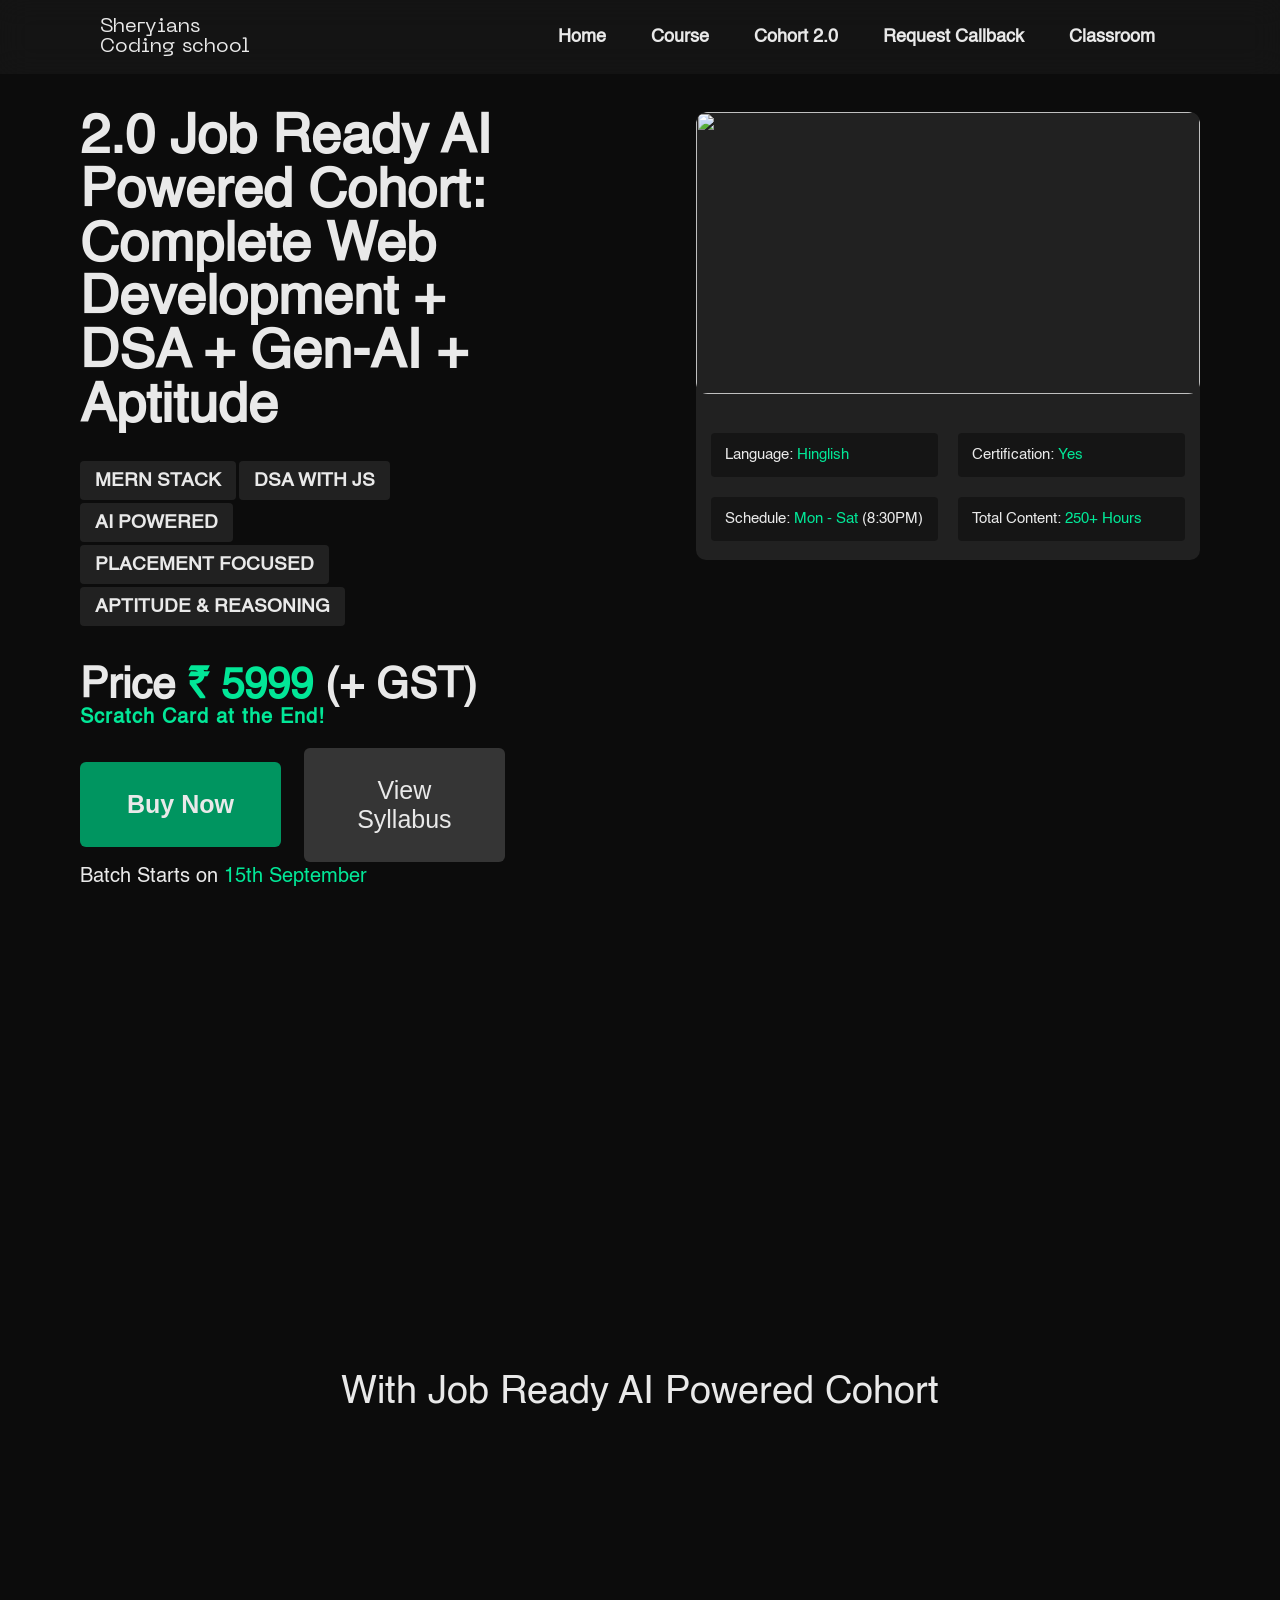
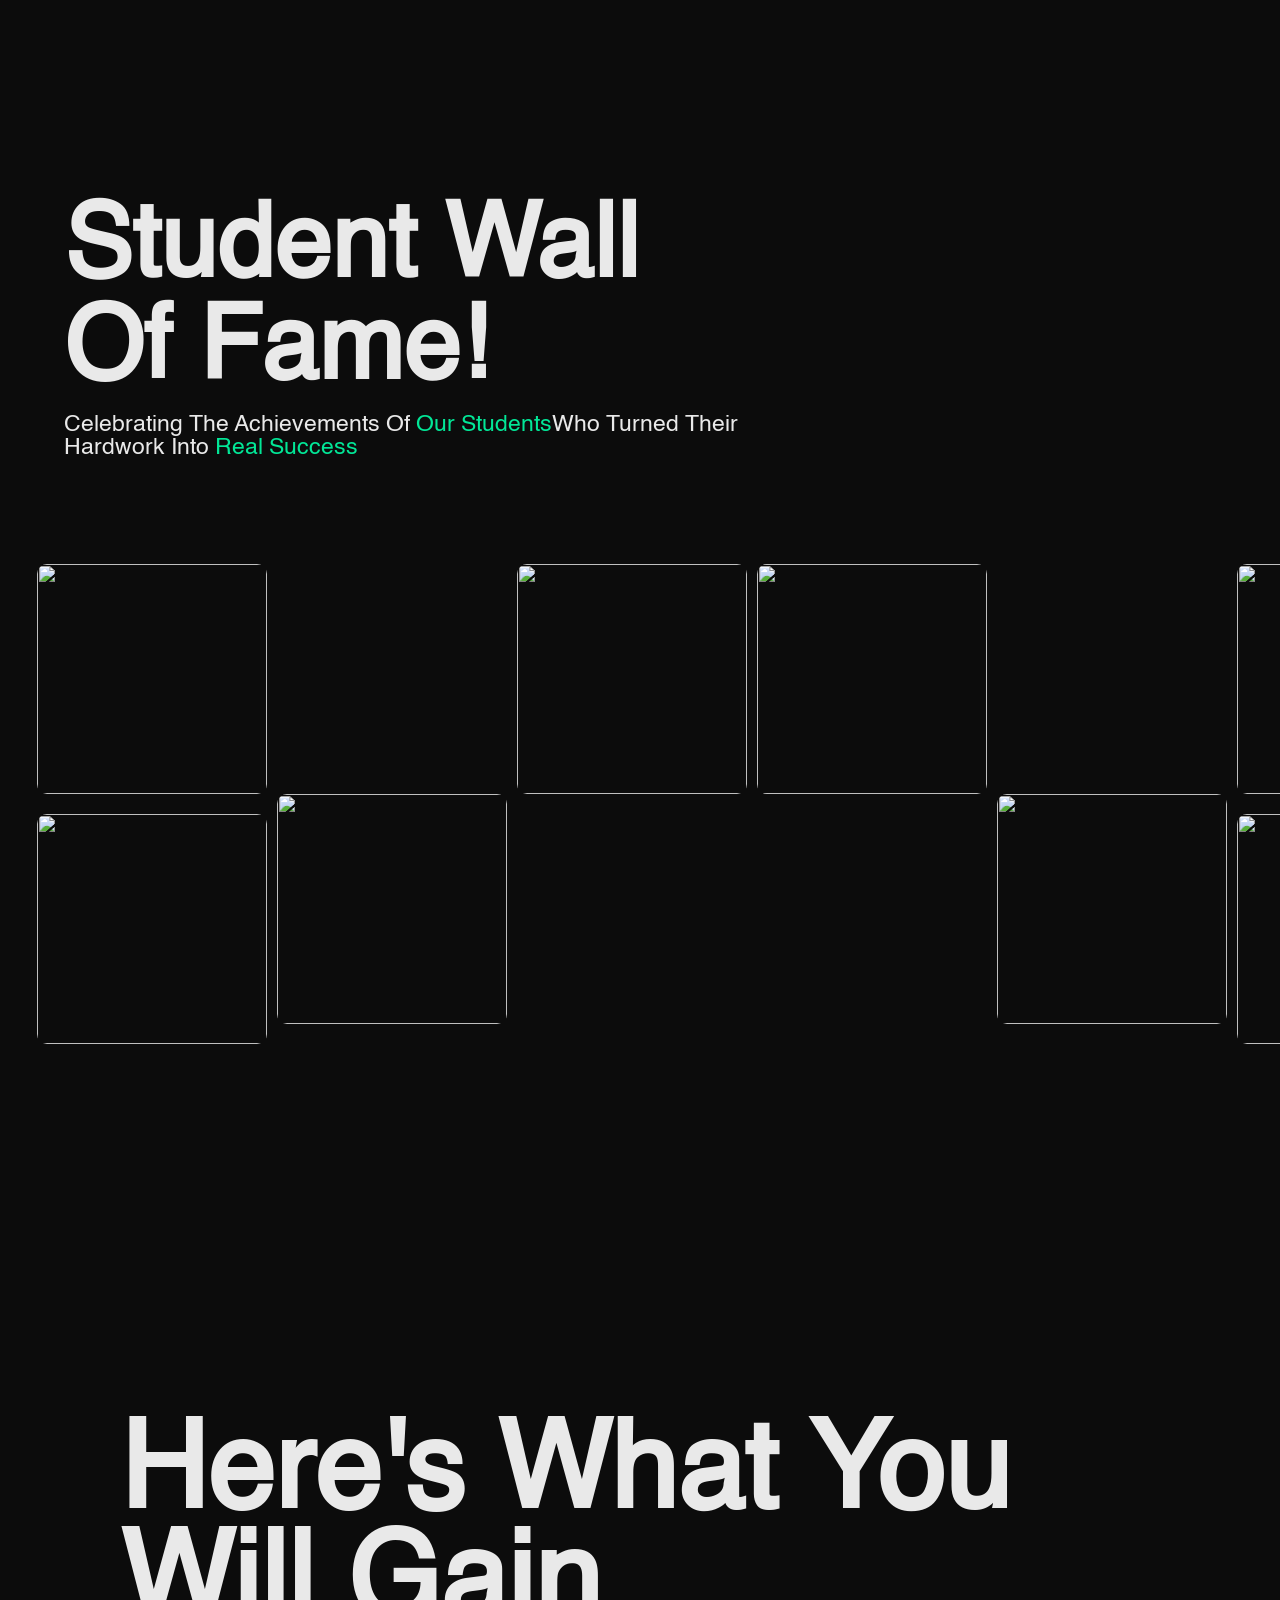
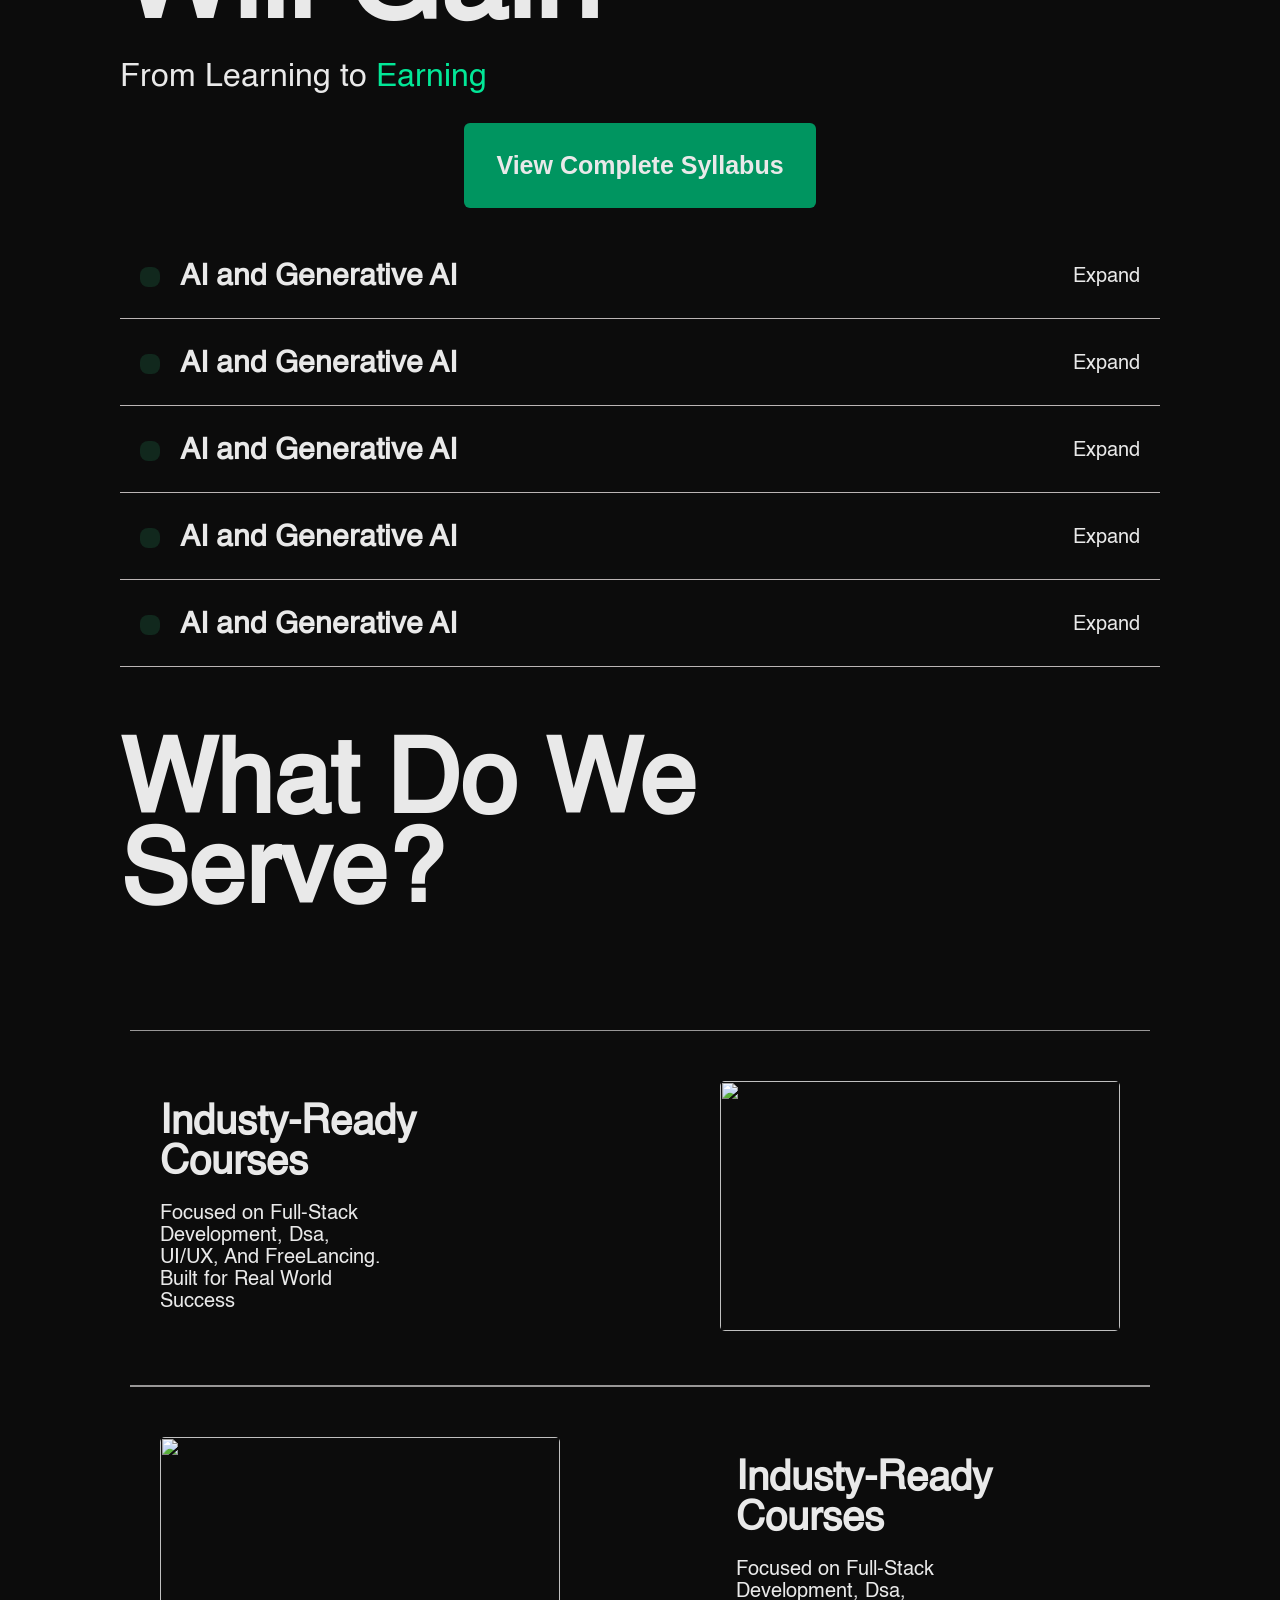
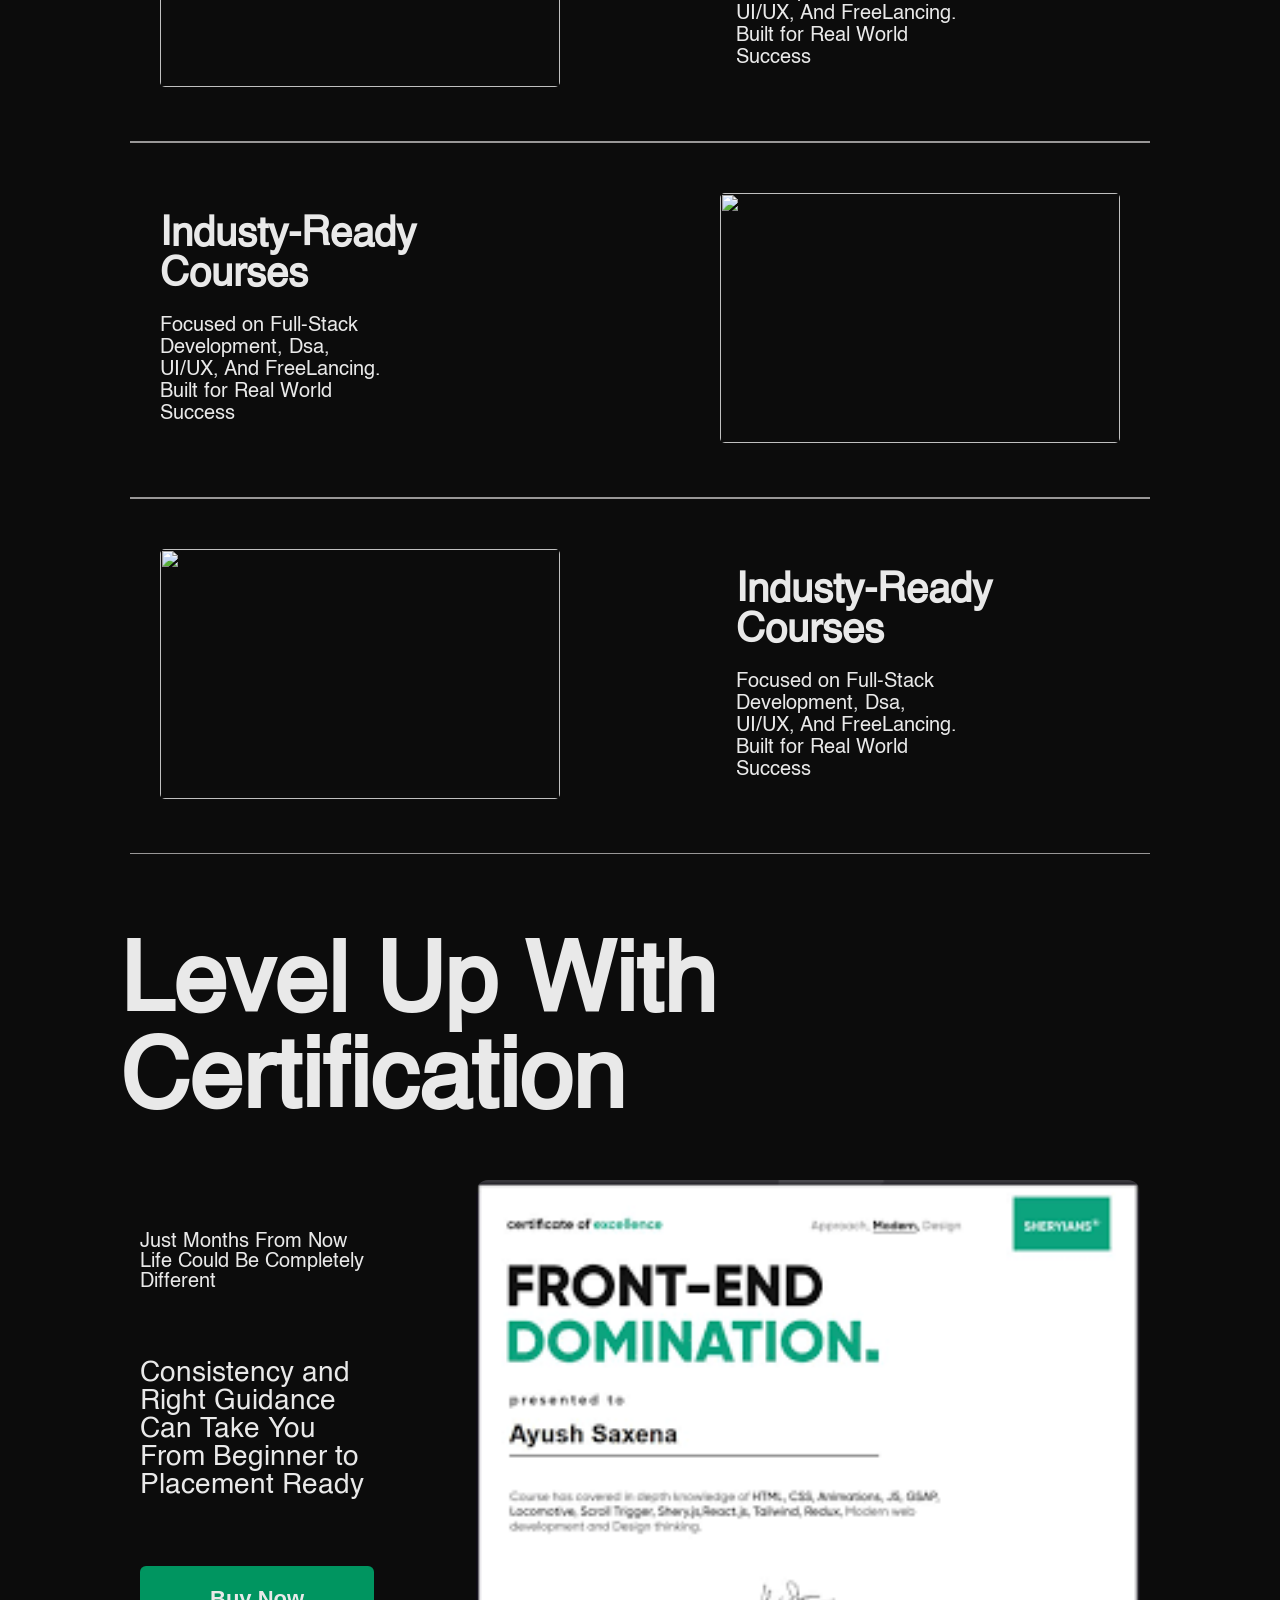
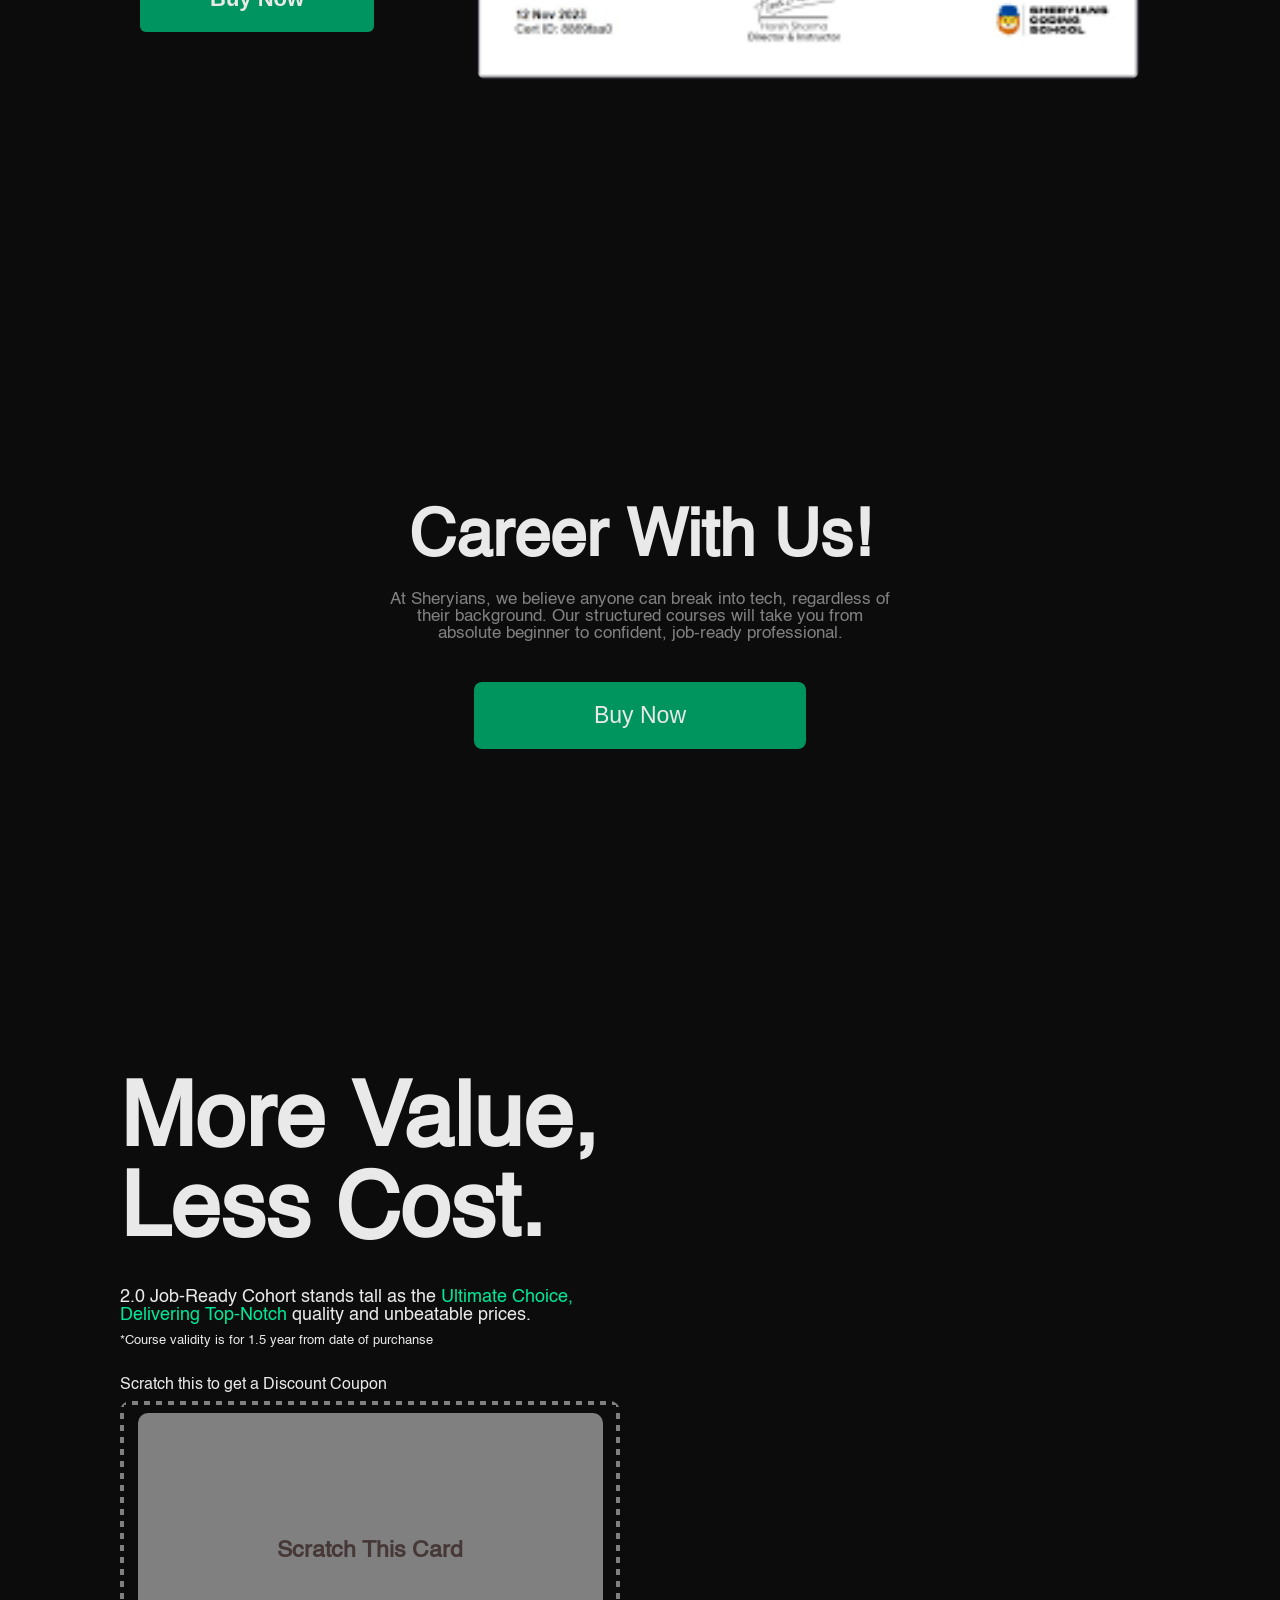
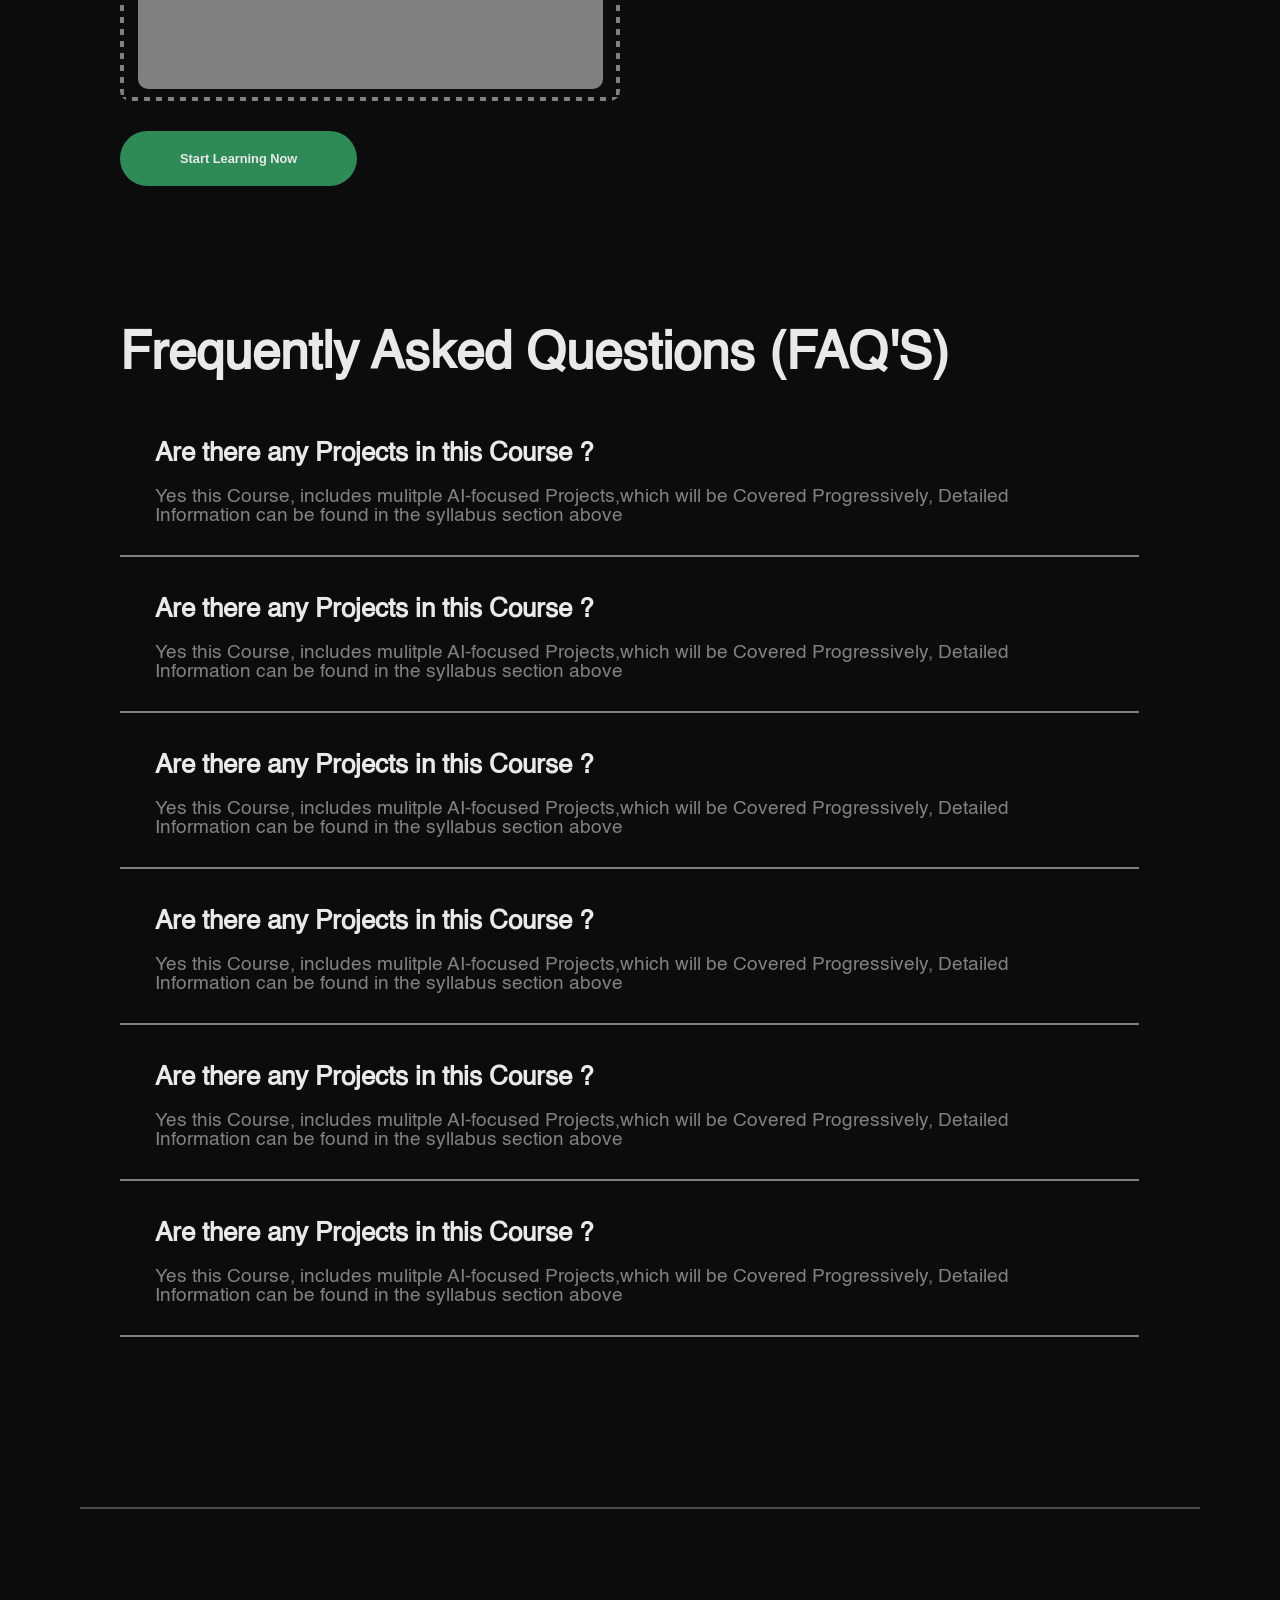
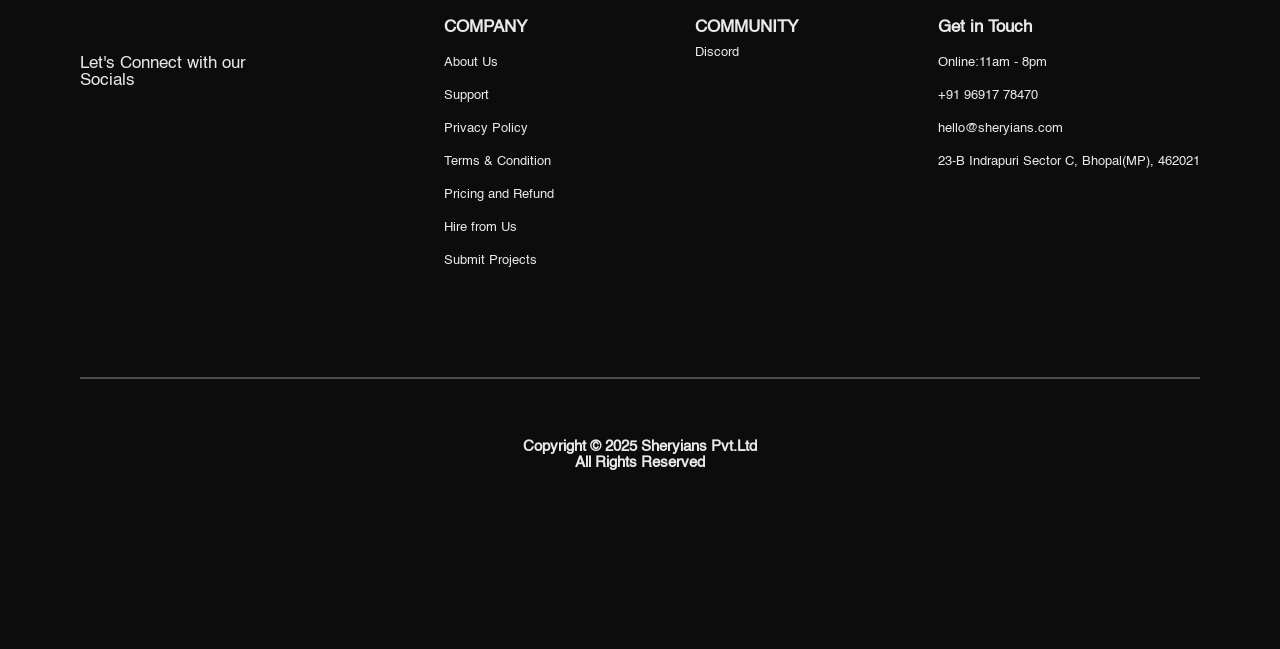
==== commit e84892f9: "code added" ====
--- a/sheryiansWebPage/index.html
+++ b/sheryiansWebPage/index.html
@@ -76,12 +76,87 @@
       </div>
 
       <div class="section2">
-        <h1>Get Placed.</h1>
+        <h1 data-text="Get Placed.">Get Placed.</h1>
         <h4>With Job Ready AI Powered Cohort</h4>
         <img
           src="https://ik.imagekit.io/sheryians/Cohort%202.0/Group%2076(1)_G8t15l3CHb.png?updatedAt=1754552905662"
           alt=""
         />
+      </div>
+      <div class="section2-blw">
+        <h1>
+          Student Wall <br />
+          Of Fame!
+        </h1>
+        <p>
+          Celebrating The Achievements Of <span>Our Students</span>Who Turned
+          Their Hardwork Into <span>Real Success</span>
+        </p>
+      </div>
+
+      <div class="wallOfFame">
+        <div class="fames">
+          <div class="fame fame1">
+            <div class="card1">
+              <img
+                src="https://sheryians.com/images/placement/placement11.jpeg"
+                alt=""
+              />
+            </div>
+            <div class="card1">
+              <img
+                src="https://sheryians.com/images/placement/placement5.jpg"
+                alt=""
+              />
+            </div>
+          </div>
+          <div class="fame fame2">
+            <div class="card1">
+              <img
+                src="https://sheryians.com/images/placement/placement3.jpg"
+                alt=""
+              />
+            </div>
+          </div>
+          <div class="fame fame3">
+            <div class="card1">
+              <img
+                src="https://sheryians.com/images/placement/placement8.jpeg"
+                alt=""
+              />
+            </div>
+          </div>
+          <div class="fame fame4">
+            <div class="card1">
+              <img
+                src="https://sheryians.com/images/placement/placement7.jpeg"
+                alt=""
+              />
+            </div>
+          </div>
+          <div class="fame fame5">
+            <div class="card1">
+              <img
+                src="https://sheryians.com/images/placement/placement6.jpg"
+                alt=""
+              />
+            </div>
+          </div>
+          <div class="fame fame6">
+            <div class="card1">
+              <img
+                src="https://sheryians.com/images/placement/placement9.jpeg"
+                alt=""
+              />
+            </div>
+            <div class="card1">
+              <img
+                src="https://sheryians.com/images/placement/placement10.jpeg"
+                alt=""
+              />
+            </div>
+          </div>
+        </div>
       </div>
 
       <div class="section3">
--- a/sheryiansWebPage/style.css
+++ b/sheryiansWebPage/style.css
@@ -504,6 +504,7 @@
   width: 40%;
   /* background: blue; */
   justify-content: center;
+  gap: 20px;
 }
 .shercard .left h2 {
   font-size: 40px;
@@ -1173,15 +1174,180 @@
   align-items: center;
   font-family: hell;
 }
+
+.section2 h4 {
+  font-size: 3vw;
+  margin-top: 10px;
+  font-weight: 400;
+  margin-bottom: 50px;
+}
 .section2 h1 {
   font-size: 10vw;
   background-image: url(https://ik.imagekit.io/sheryians/Aptitude%20&%20Reasoning/bloomMask%20Large_lvwFbM14_l.png);
   background-clip: text;
   color: transparent;
-}
-.section2 h4 {
-  font-size: 3vw;
-  margin-top: -10px;
+  position: relative;
+}
+.section2 h1::before {
+  font-size: 10vw;
+  content: attr(data-text); /* duplicate text */
+  position: absolute;
+  top: 50%; /* match padding */
+  transform: translate(-50%, -50%);
+  left: 50%;
+
+  /* line-height: 4vw; */
   font-weight: 400;
-  margin-bottom: 50px;
-}
+
+  background-image: url(https://ik.imagekit.io/sheryians/Aptitude%20&%20Reasoning/bloomMask%20Large_lvwFbM14_l.png);
+
+  white-space: nowrap;
+  -webkit-background-clip: text;
+  background-clip: text;
+  color: transparent;
+
+  filter: blur(20px); /* creates the glow */
+  opacity: 0.7;
+  z-index: -1; /* keep glow behind */
+}
+@media (max-width: 800px) {
+  .section2 {
+    padding: 10px 20px;
+    /* background: red; */
+    height: 50vh;
+  }
+  .section2 img {
+    width: 100%;
+  }
+  .section2 h1 {
+    font-size: 16vw;
+  }
+  .section2 h4 {
+    font-size: 5vw;
+    /* background: blue; */
+    text-align: center;
+    white-space: nowrap;
+    width: 100%;
+    margin-top: 20px;
+  }
+}
+@media (max-width: 1000px) {
+  .section2 img {
+    width: 100%;
+  }
+}
+.wallOfFame {
+  width: 100%;
+  height: 100vh;
+  /* background: rgb(106, 68, 159); */
+  display: flex;
+  justify-content: center;
+  align-items: center;
+}
+.fames {
+  width: 95%;
+  /* background: red; */
+  height: 80%;
+  display: flex;
+  justify-content: space-between;
+}
+.fame {
+  /* background: blue; */
+  width: 240px;
+  height: 100%;
+  display: flex;
+  flex-direction: column;
+  align-items: center;
+  padding: 15px;
+}
+.fames .fame .card1 {
+  width: 230px;
+  height: 230px;
+  object-fit: cover;
+  border-radius: 10px;
+  overflow: hidden;
+}
+.fames .fame .card1 img {
+  width: 100%;
+  height: 100%;
+  object-fit: cover;
+  background-position: center;
+}
+.fame1 {
+  gap: 20px;
+}
+.fame2 {
+  justify-content: center;
+}
+.fame5 {
+  justify-content: center;
+}
+.fame6 {
+  gap: 20px;
+}
+@media (max-width: 850px) {
+  .wallOfFame {
+    /* background: red; */
+    height: 40vh;
+  }
+  .fames {
+    /* background: greenyellow; */
+    width: 100%;
+    height: 60%;
+  }
+  .fame {
+    width: 16vw;
+    /* background: greenyellow; */
+    padding: 0px;
+  }
+  .fames .fame .card1 {
+    width: 100%;
+    height: 20vw;
+    object-fit: cover;
+    border-radius: 10px;
+    overflow: hidden;
+  }
+
+  .fames .fame .card1 img {
+    width: 100%;
+    height: 100%;
+  }
+}
+.section2-blw {
+  /* background: red; */
+  width: 90%;
+  margin: 0 auto;
+  font-family: hell;
+}
+
+.section2-blw h1 {
+  font-size: 8vw;
+  line-height: 8vw;
+}
+.section2-blw p {
+  font-size: 1.8vw;
+  width: 66%;
+  margin-top: 10px;
+}
+.section2-blw p span {
+  color: var(--green);
+}
+@media (max-width: 800px) {
+  .section2-blw {
+    /* background: red; */
+    width: 100%;
+    margin-top: 100px;
+  }
+  .section2-blw h1 {
+    font-size: 12vw;
+    line-height: 12vw;
+    text-align: center;
+  }
+  .section2-blw p {
+    width: 100%;
+    text-align: center;
+    /* background: blue; */
+    font-size: 3vw;
+    margin-top: 20px;
+  }
+}
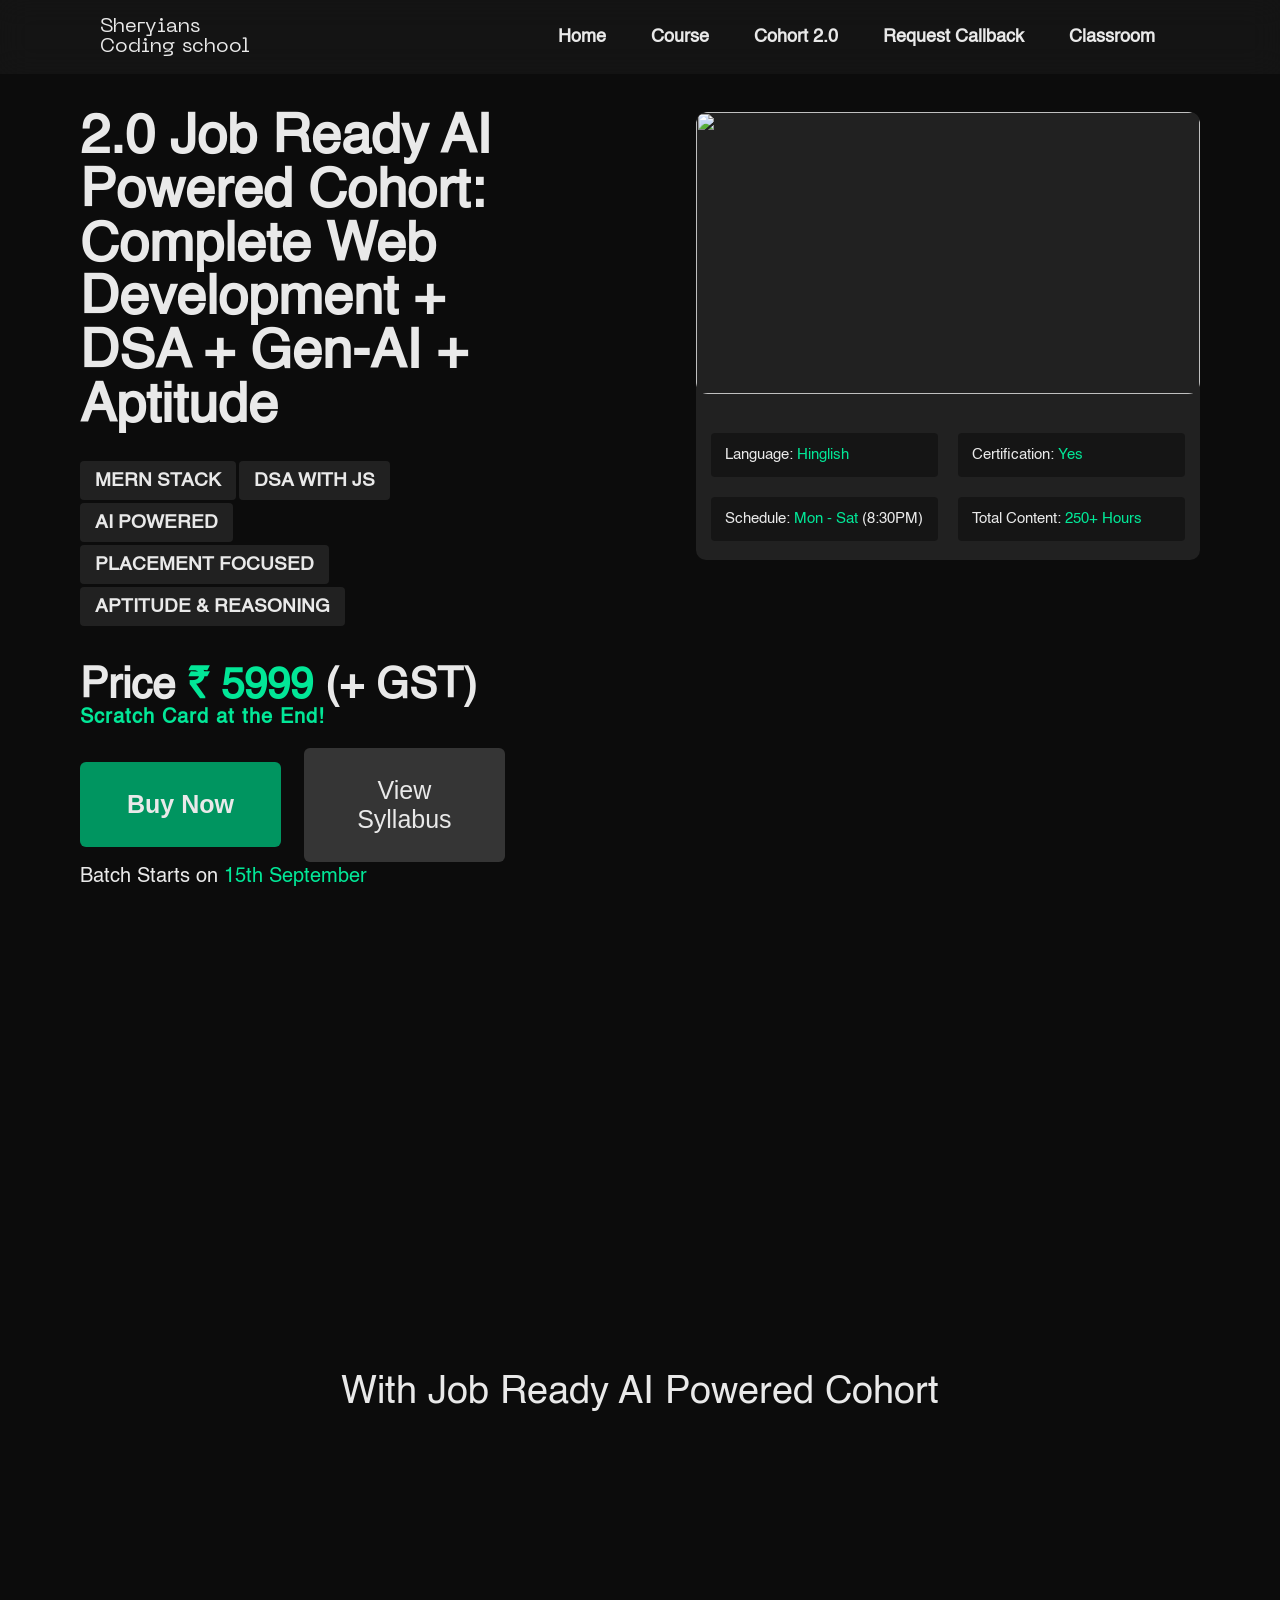
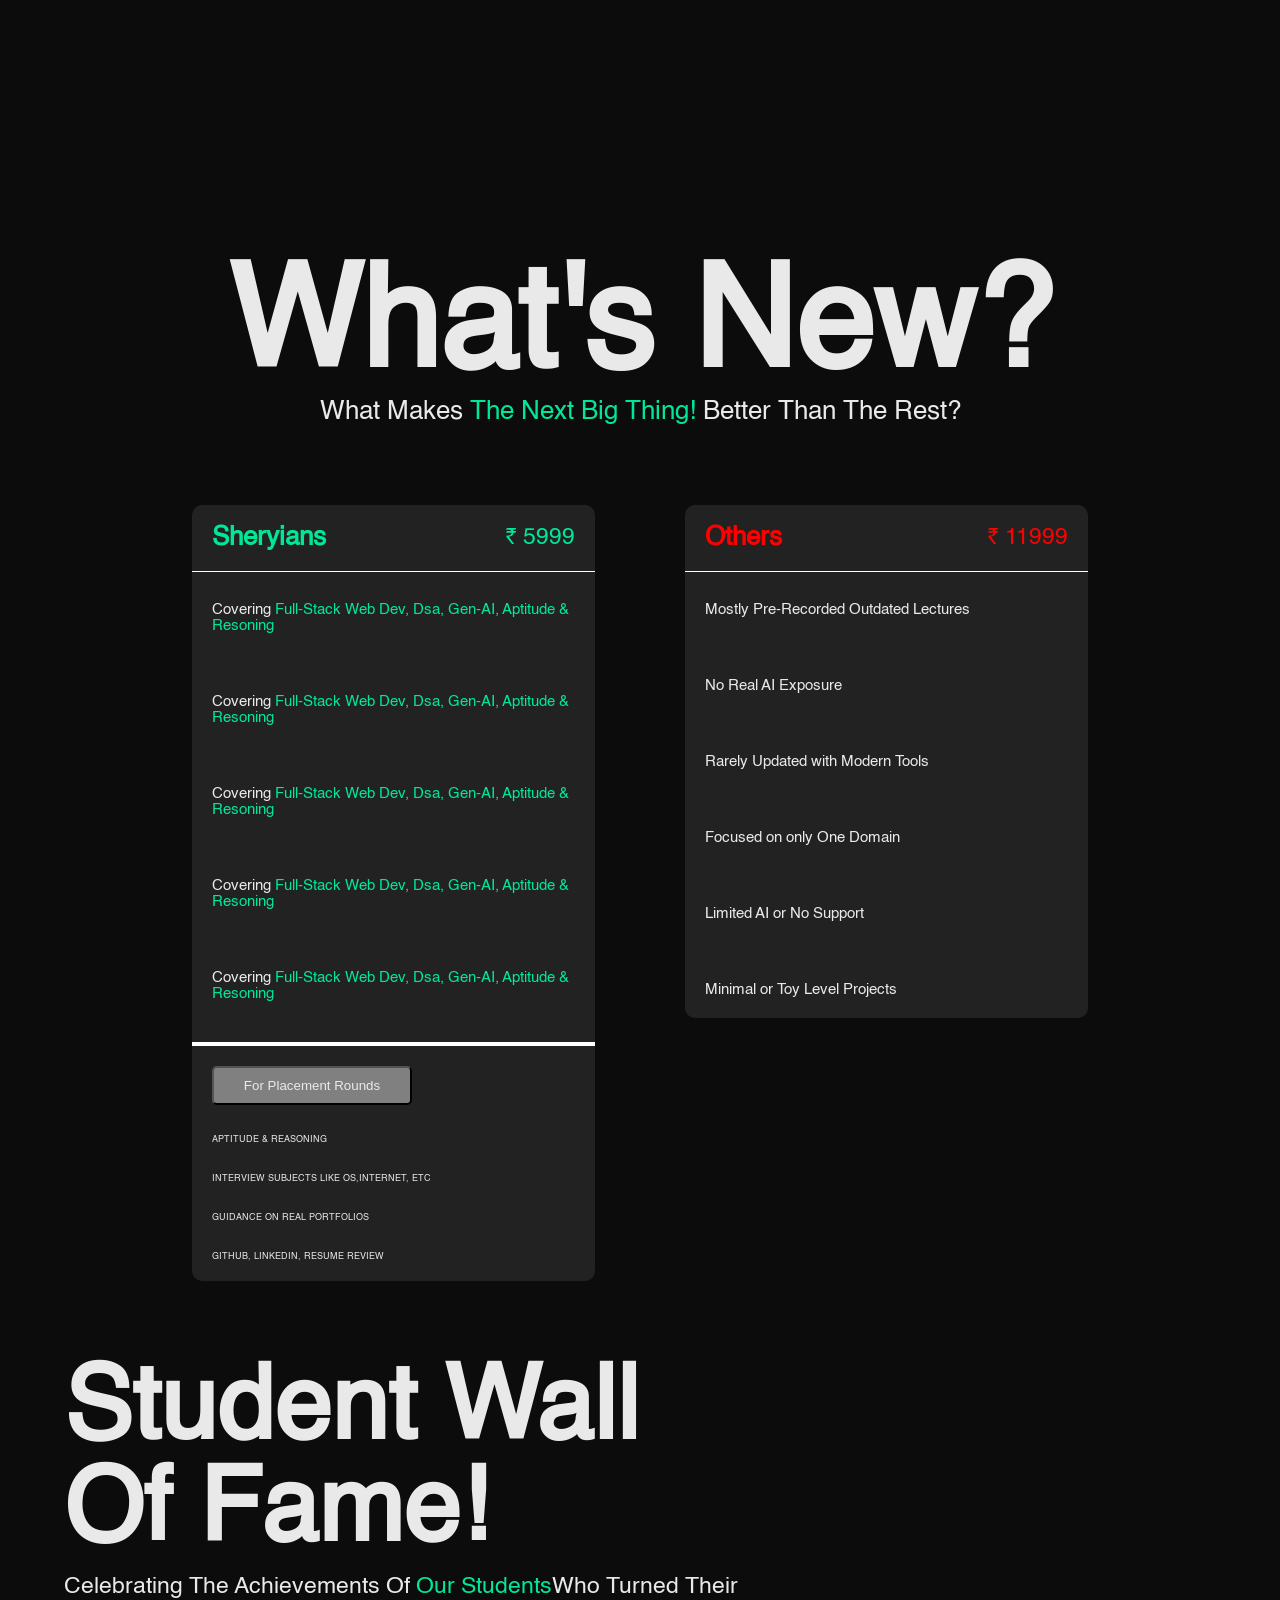
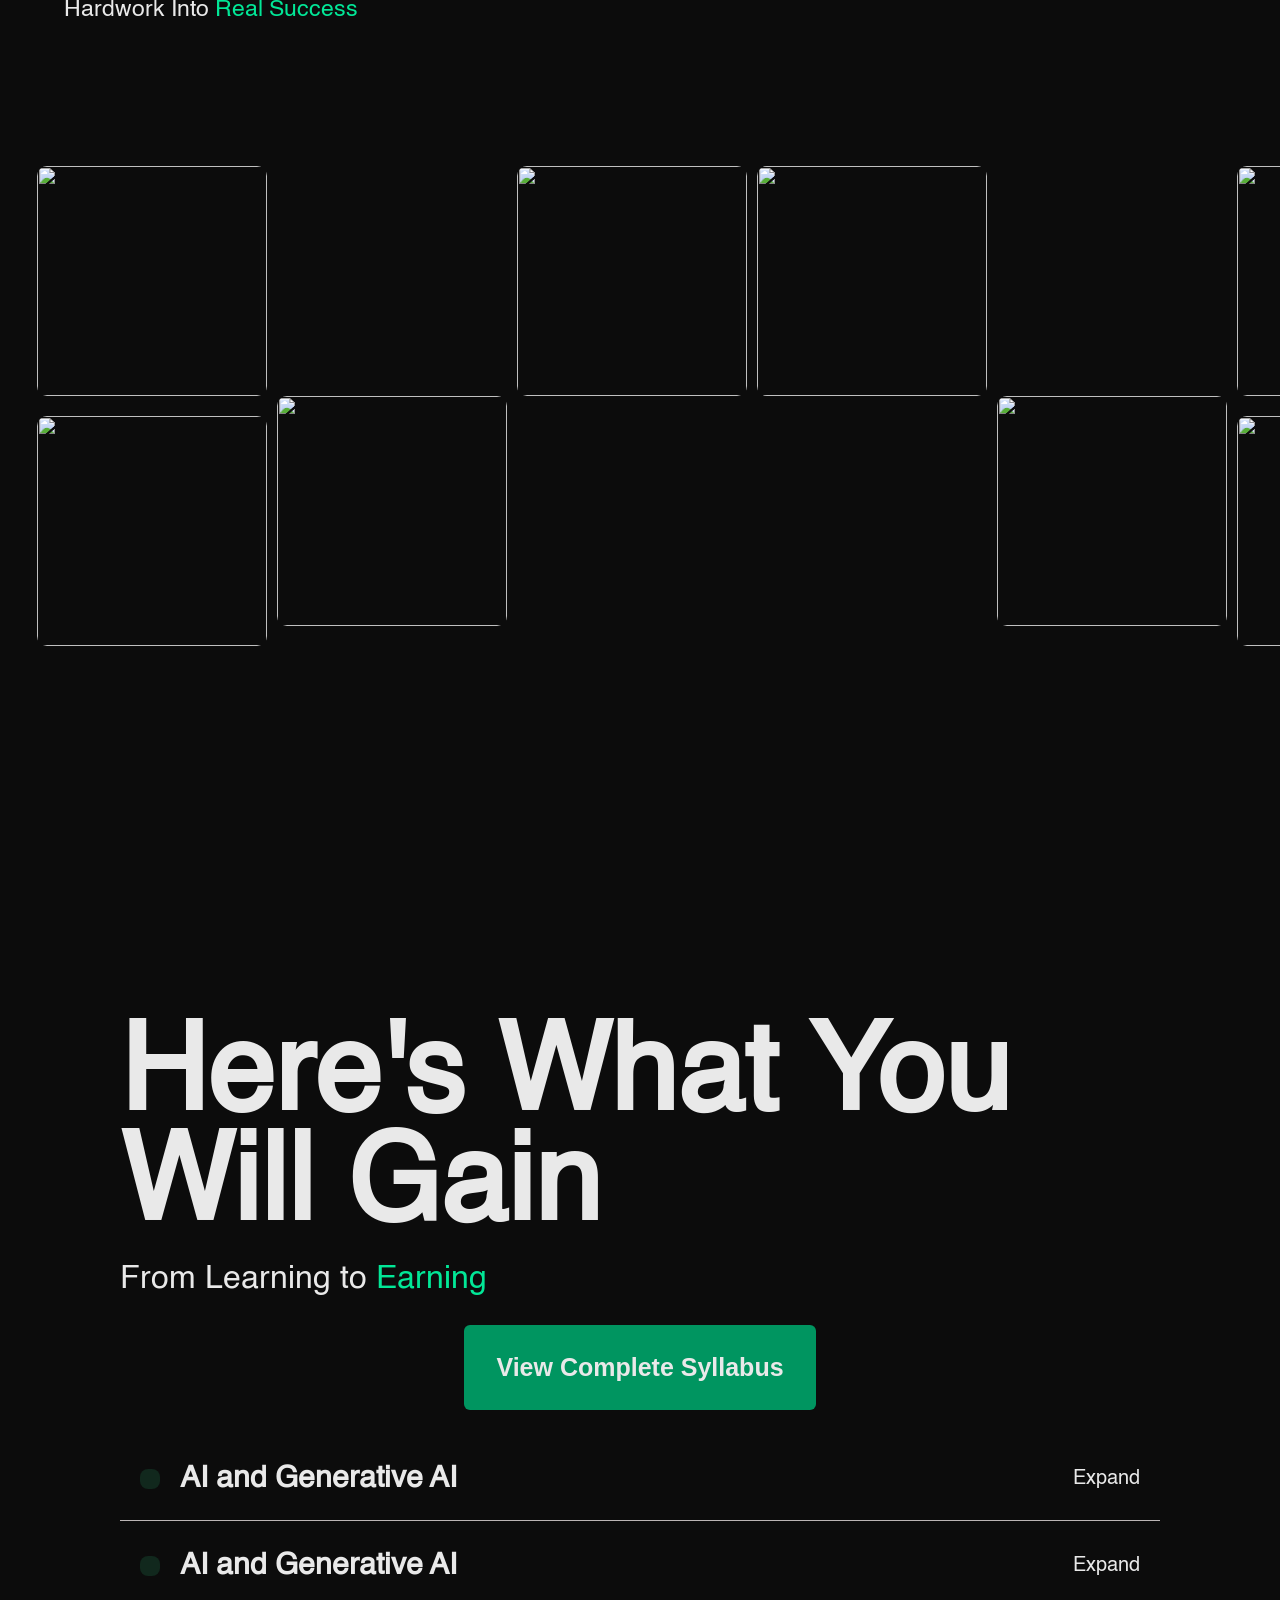
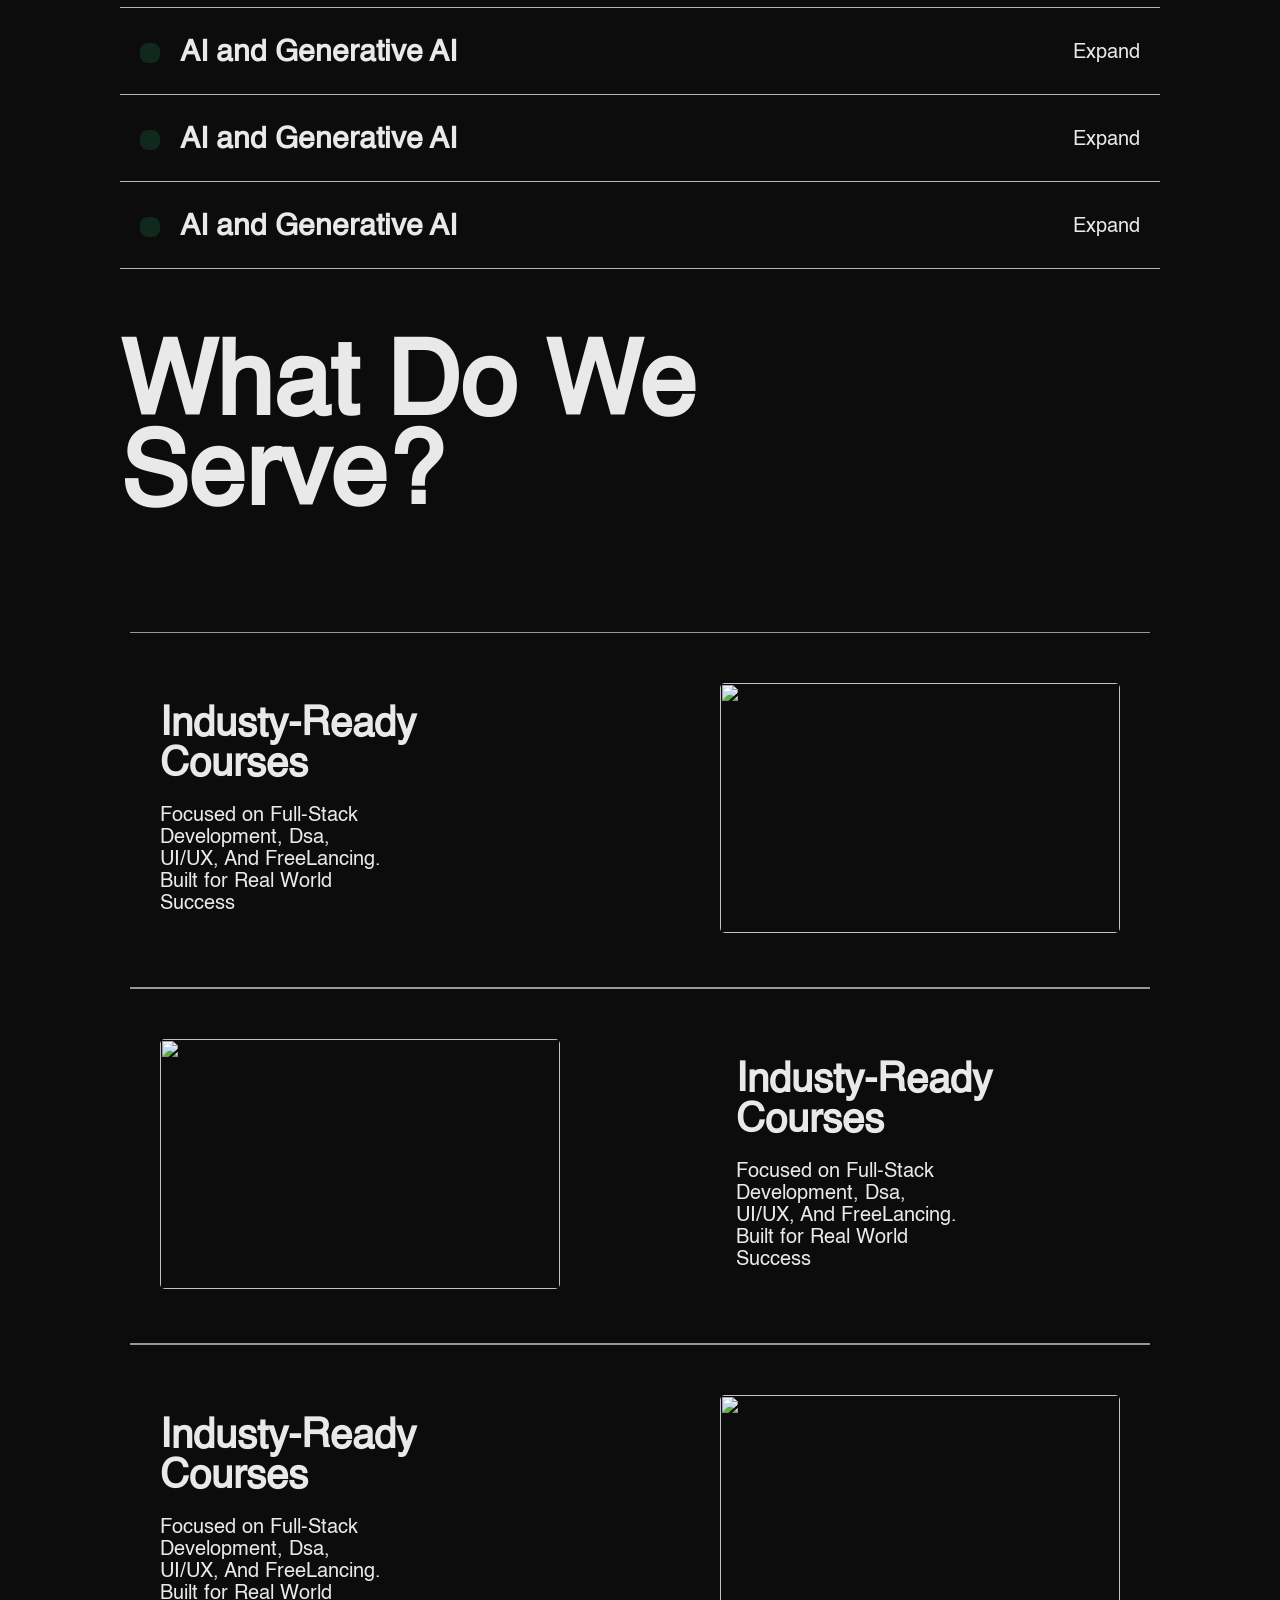
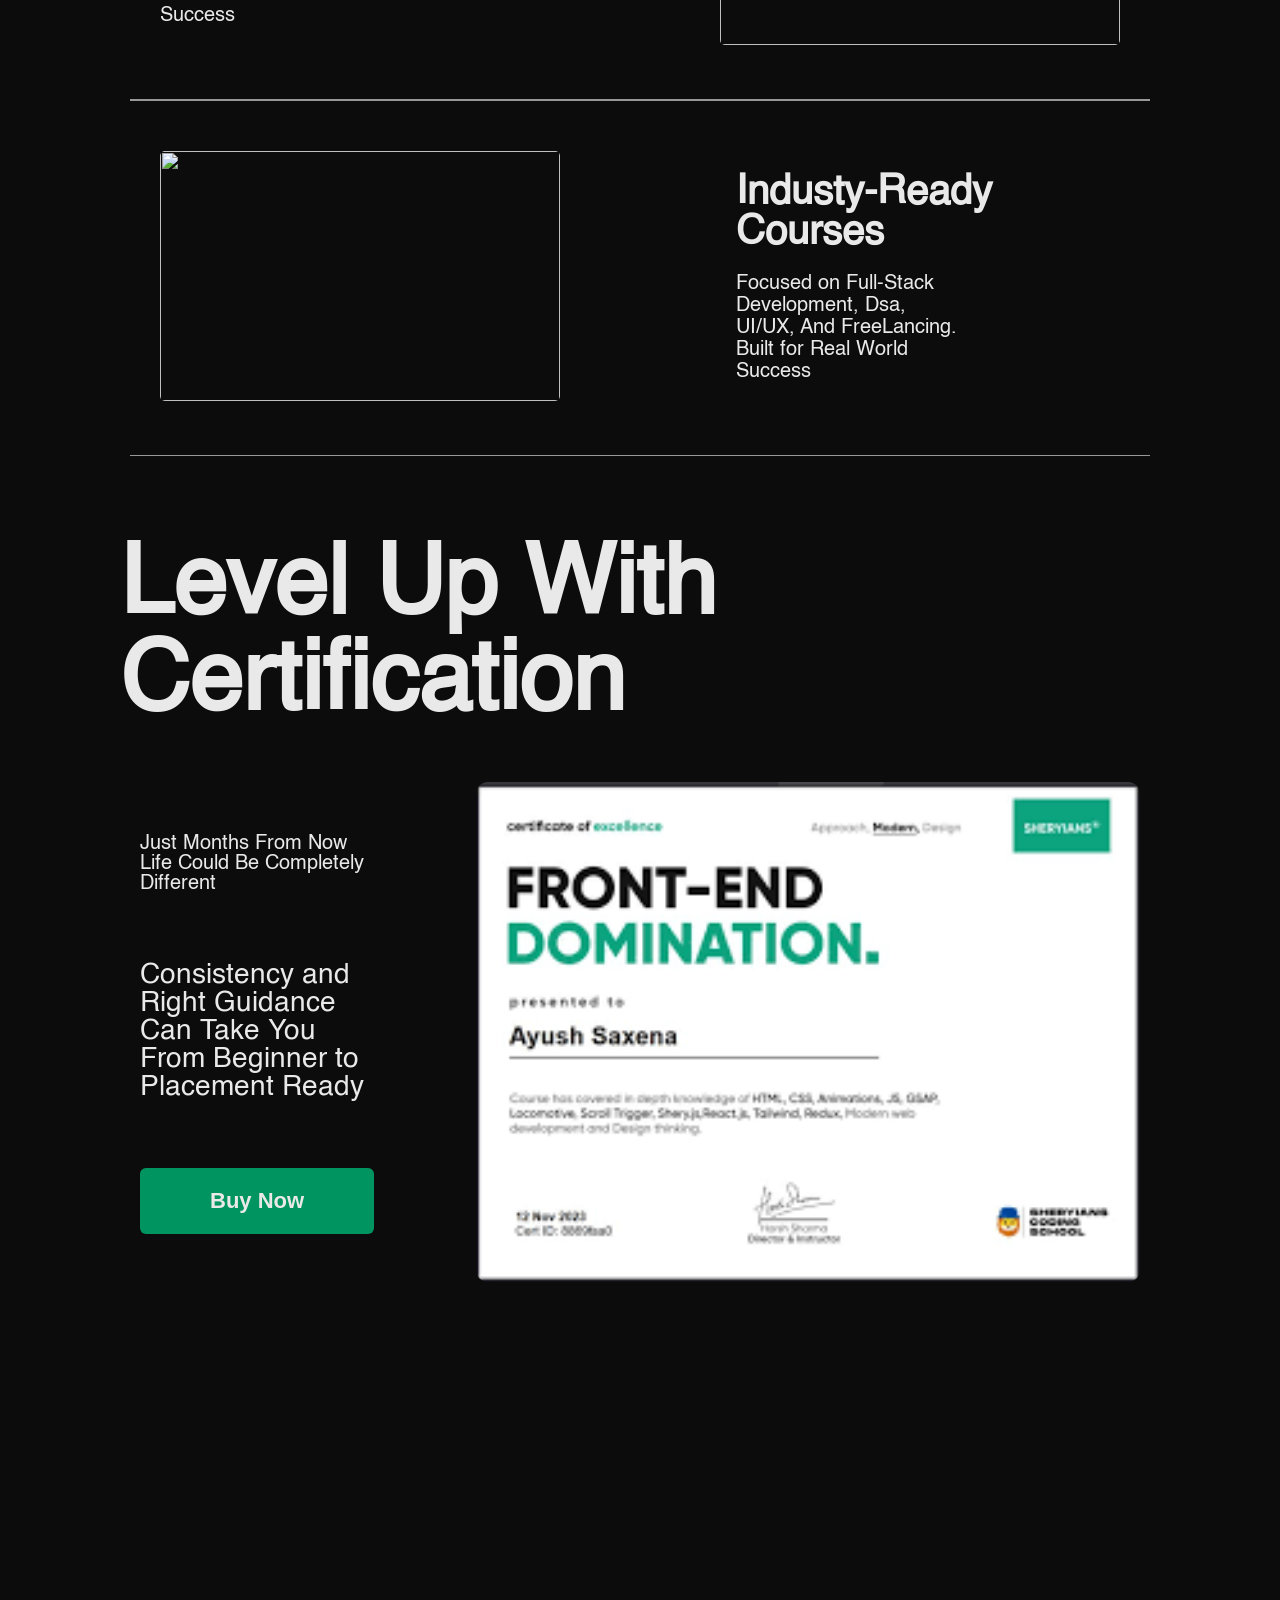
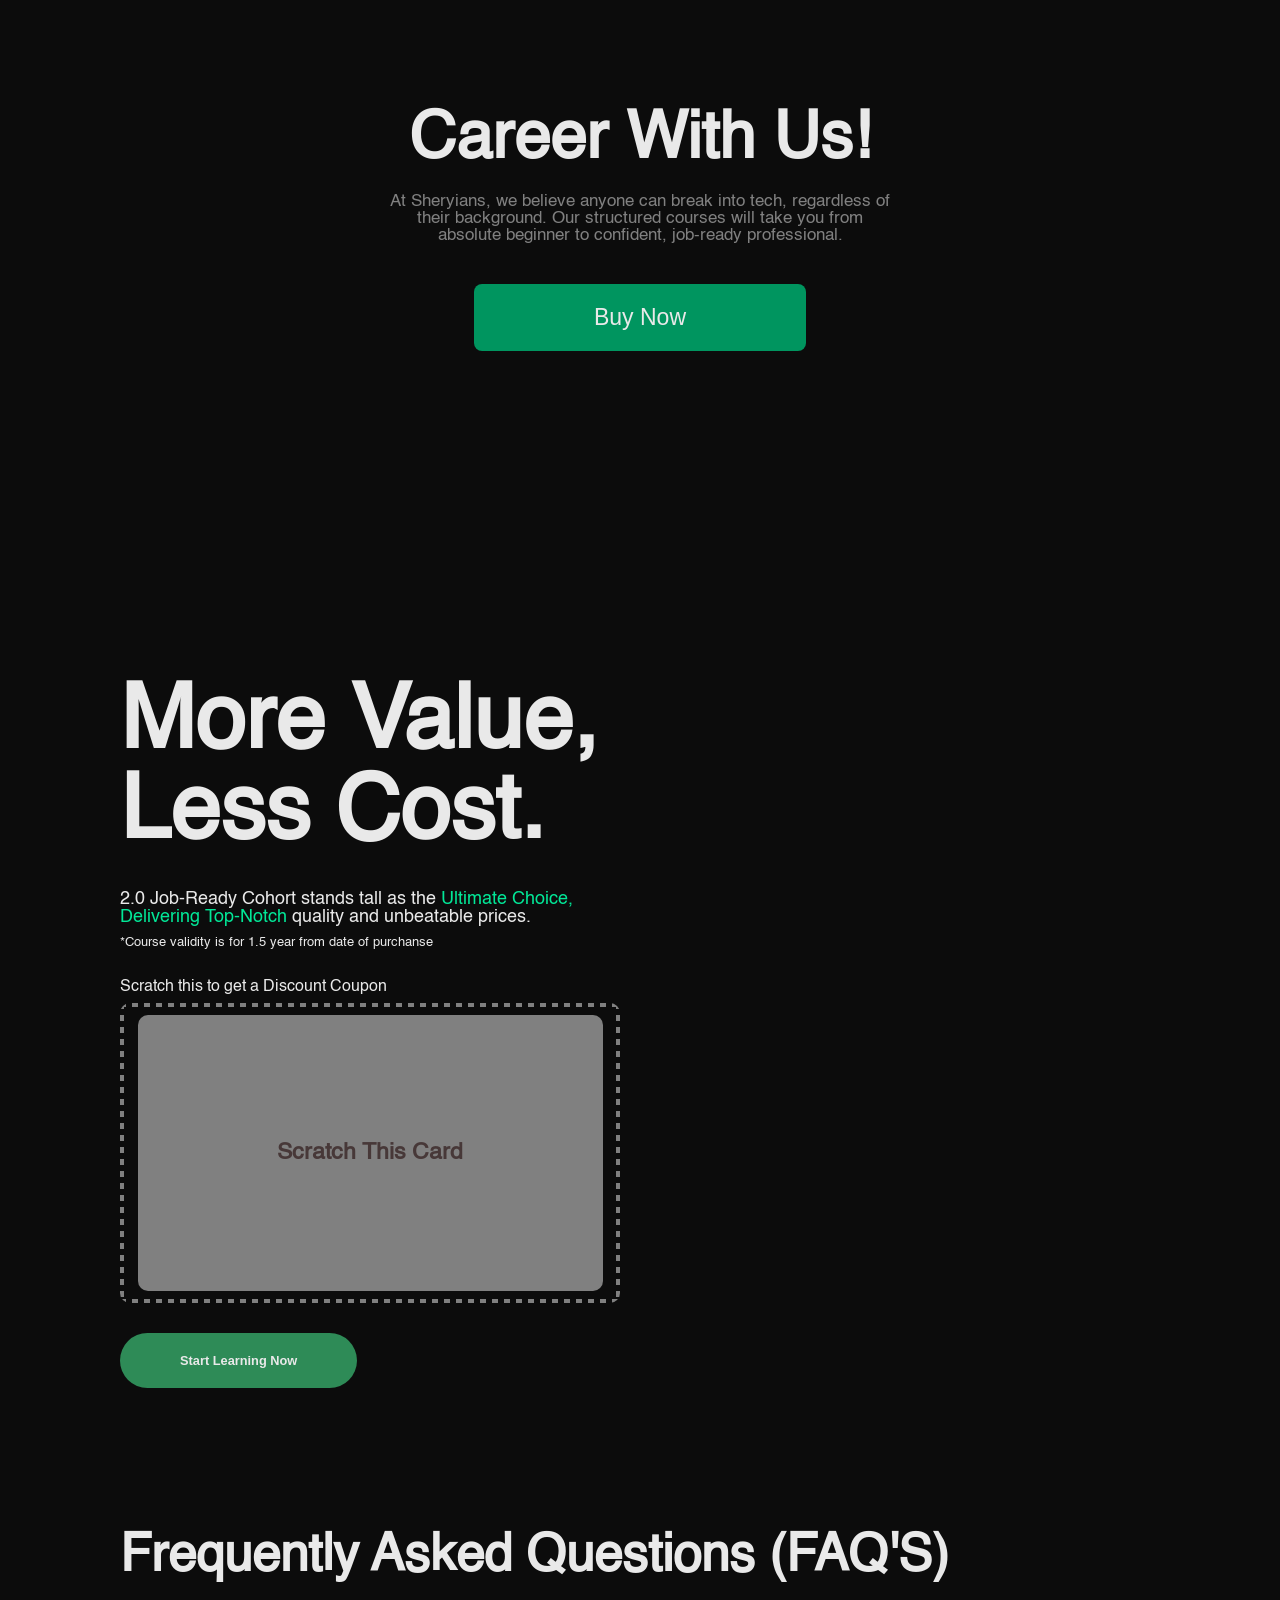
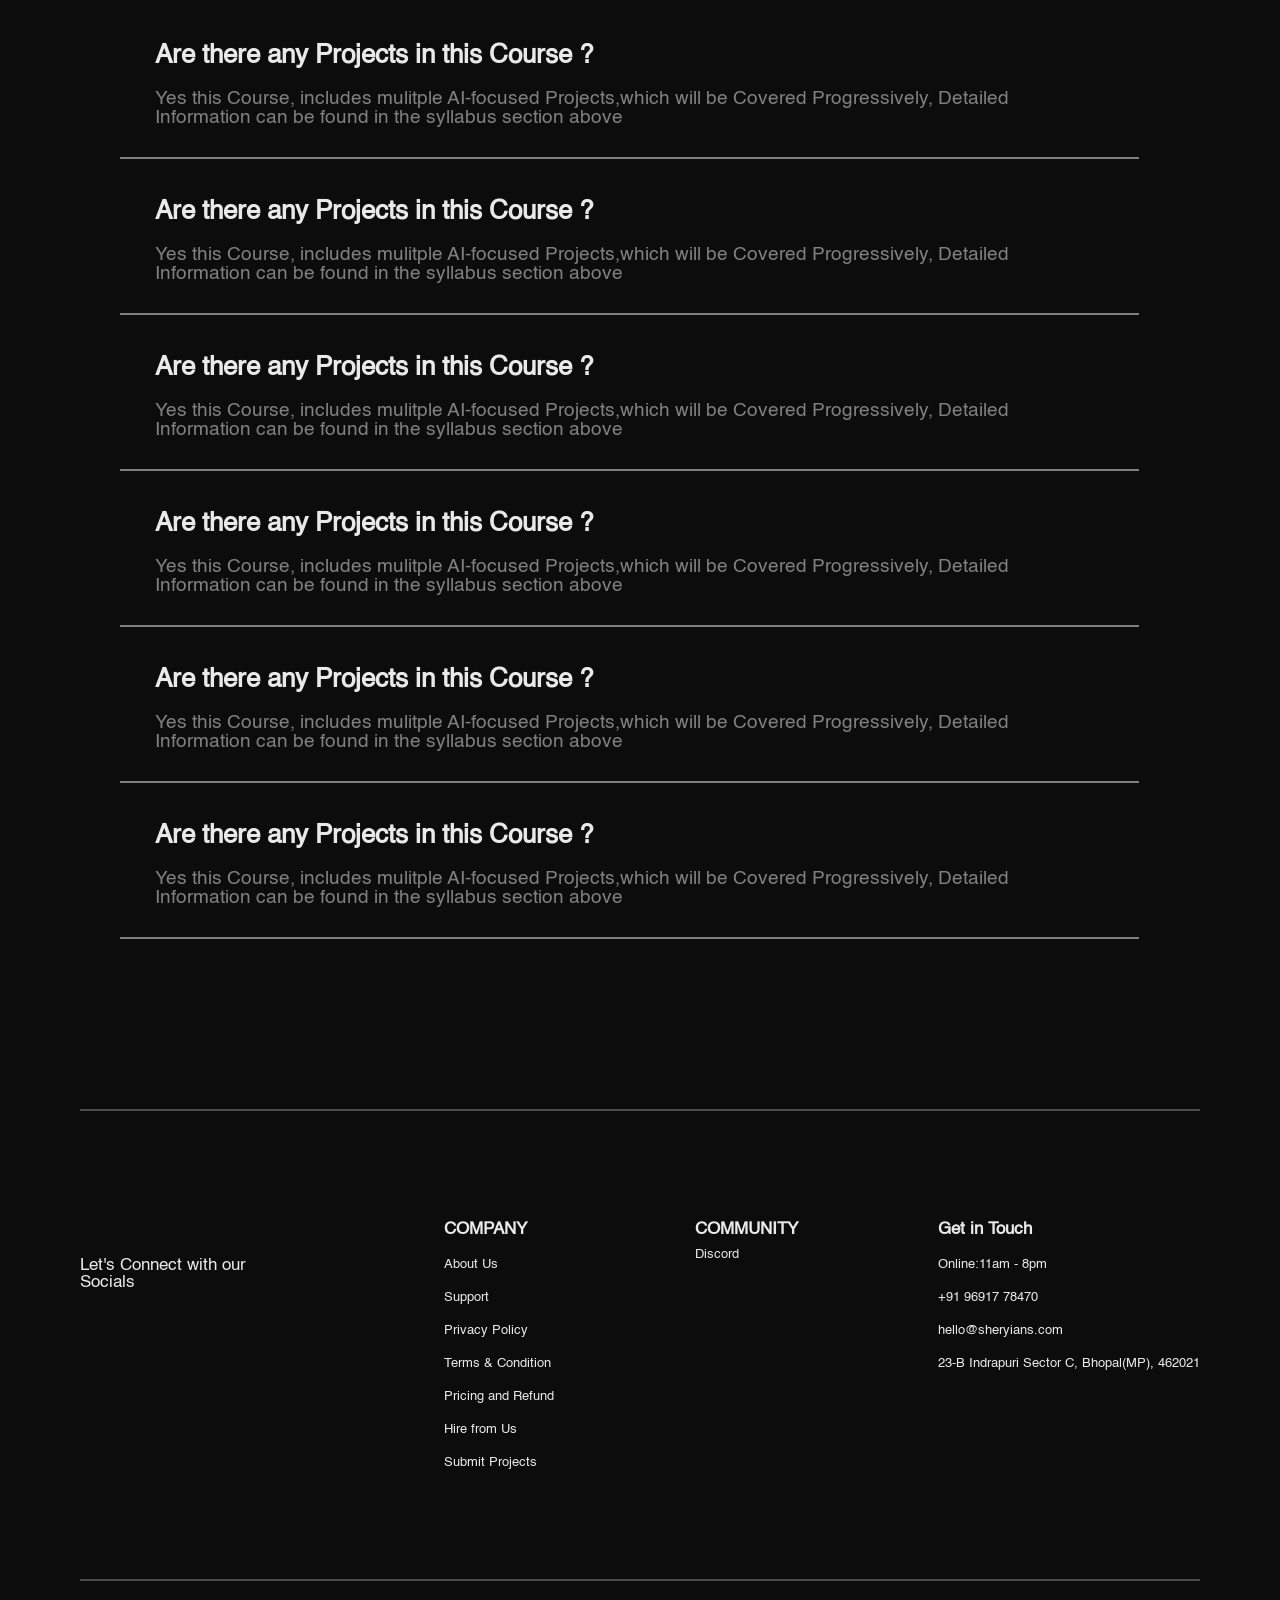
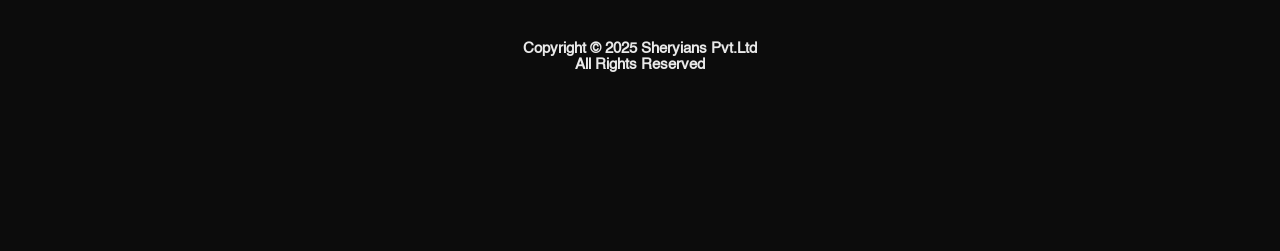
==== commit d3aed70e: "final code added" ====
--- a/sheryiansWebPage/index.html
+++ b/sheryiansWebPage/index.html
@@ -83,6 +83,75 @@
           alt=""
         />
       </div>
+
+      <div class="what">
+        <h1>What's New?</h1>
+        <p>What Makes <span>The Next Big Thing! </span>Better Than The Rest?</p>
+        <div class="diffs">
+          <div class="diff1 diff">
+            <div class="top">
+              <h3>Sheryians</h3>
+              <div class="price">₹ 5999</div>
+            </div>
+            <div class="bottom">
+              <p>
+                Covering
+                <span
+                  >Full-Stack Web Dev, Dsa, Gen-AI, Aptitude & Resoning</span
+                >
+              </p>
+              <p>
+                Covering
+                <span
+                  >Full-Stack Web Dev, Dsa, Gen-AI, Aptitude & Resoning</span
+                >
+              </p>
+              <p>
+                Covering
+                <span
+                  >Full-Stack Web Dev, Dsa, Gen-AI, Aptitude & Resoning</span
+                >
+              </p>
+              <p>
+                Covering
+                <span
+                  >Full-Stack Web Dev, Dsa, Gen-AI, Aptitude & Resoning</span
+                >
+              </p>
+              <p>
+                Covering
+                <span
+                  >Full-Stack Web Dev, Dsa, Gen-AI, Aptitude & Resoning</span
+                >
+              </p>
+
+              <div class="line"></div>
+
+              <button>For Placement Rounds</button>
+              <div class="skills">
+                <p>APTITUDE & REASONING</p>
+                <p>INTERVIEW SUBJECTS LIKE OS,INTERNET, ETC</p>
+                <p>GUIDANCE ON REAL PORTFOLIOS</p>
+                <p>GITHUB, LINKEDIN, RESUME REVIEW</p>
+              </div>
+            </div>
+          </div>
+          <div class="diff2 diff">
+            <div class="top">
+              <h3>Others</h3>
+              <div class="price">₹ 11999</div>
+            </div>
+            <div class="bottom">
+              <p>Mostly Pre-Recorded Outdated Lectures</p>
+              <p>No Real AI Exposure</p>
+              <p>Rarely Updated with Modern Tools</p>
+              <p>Focused on only One Domain</p>
+              <p>Limited AI or No Support</p>
+              <p>Minimal or Toy Level Projects</p>
+            </div>
+          </div>
+        </div>
+      </div>
       <div class="section2-blw">
         <h1>
           Student Wall <br />
--- a/sheryiansWebPage/style.css
+++ b/sheryiansWebPage/style.css
@@ -1316,7 +1316,7 @@
 .section2-blw {
   /* background: red; */
   width: 90%;
-  margin: 0 auto;
+  margin: 40px auto;
   font-family: hell;
 }
 
@@ -1351,3 +1351,161 @@
     margin-top: 20px;
   }
 }
+.what {
+  width: 100%;
+  /* height: 100vh; */
+  /* background: red; */
+  font-family: hell;
+  padding-top: 60px;
+}
+.what h1 {
+  text-align: center;
+  font-size: 11vw;
+}
+.what p {
+  font-size: 2vw;
+  text-align: center;
+}
+.what p span {
+  color: var(--green);
+}
+.diffs {
+  width: 70%;
+  /* background: blue; */
+  height: fit-content;
+  margin: 80px auto;
+  display: flex;
+  justify-content: space-between;
+}
+.diff {
+  height: 100%;
+  width: 45%;
+  background: #222222;
+  border-radius: 10px;
+}
+.diff1 .top {
+  /* background: green; */
+  display: flex;
+  justify-content: space-between;
+  align-items: center;
+  padding: 20px 20px;
+  border-bottom: 1px solid white;
+}
+.diff1 .top h3 {
+  font-size: 2vw;
+  color: var(--green);
+}
+.diff1 .top .price {
+  font-size: 1.8vw;
+  color: var(--green);
+}
+.diff2 .top {
+  /* background: green; */
+  display: flex;
+  justify-content: space-between;
+  align-items: center;
+  padding: 20px 20px;
+  border-bottom: 1px solid white;
+}
+.diff2 .top h3 {
+  font-size: 2vw;
+  color: red;
+}
+.diff2 .top .price {
+  font-size: 1.8vw;
+  color: red;
+}
+.diff1 .bottom {
+  /* background: blue; */
+  margin-top: 10px;
+  display: flex;
+  flex-direction: column;
+  gap: 20px;
+}
+.diff1 .bottom p {
+  font-size: 1.2vw;
+  padding: 20px;
+  text-align: left;
+}
+.diff2 .bottom {
+  /* background: blue; */
+  margin-top: 10px;
+  display: flex;
+  flex-direction: column;
+  gap: 20px;
+}
+.diff2 .bottom p {
+  font-size: 1.2vw;
+  padding: 20px;
+  text-align: left;
+}
+.diff1 .bottom p span {
+  color: var(--green);
+}
+.line {
+  width: 100%;
+  height: 1px;
+  border: 2px solid white;
+}
+.diff1 .bottom button {
+  background: gray;
+  padding: 10px 90px;
+  margin-left: 20px;
+  border-radius: 5px;
+  width: 200px;
+  display: flex;
+  justify-content: center;
+  align-items: center;
+  white-space: nowrap;
+}
+.diff1 .bottom .skills {
+  /* background: blue; */
+  display: flex;
+  flex-direction: column;
+}
+.diff1 .bottom .skills p {
+  font-size: 0.7vw;
+  margin-top: -10px;
+}
+@media (max-width: 900px) {
+  .diffs {
+    display: flex;
+    flex-direction: column;
+    gap: 20px;
+    /* background: blue; */
+    width: 90%;
+  }
+  .diff {
+    /* background: red; */
+    width: 100%;
+    gap: 10px;
+    padding: 20px 10px;
+  }
+  .diff1 .bottom p {
+    font-size: 2.2vw;
+    padding: 10px 20px;
+  }
+  .diff2 .bottom p {
+    padding: 10px 20px;
+    font-size: 2.2vw;
+  }
+  .diff1 .top h3 {
+    font-size: 4vw;
+  }
+  .diff2 .top .price {
+    font-size: 4vw;
+  }
+  .diff2 .top h3 {
+    font-size: 4vw;
+  }
+  .diff1 .top .price {
+    font-size: 4vw;
+  }
+  .diff2 .bottom {
+    gap: 5px;
+  }
+  .diff1 .bottom .skills p {
+    font-size: 2vw;
+    margin-top: 10px;
+  }
+}
